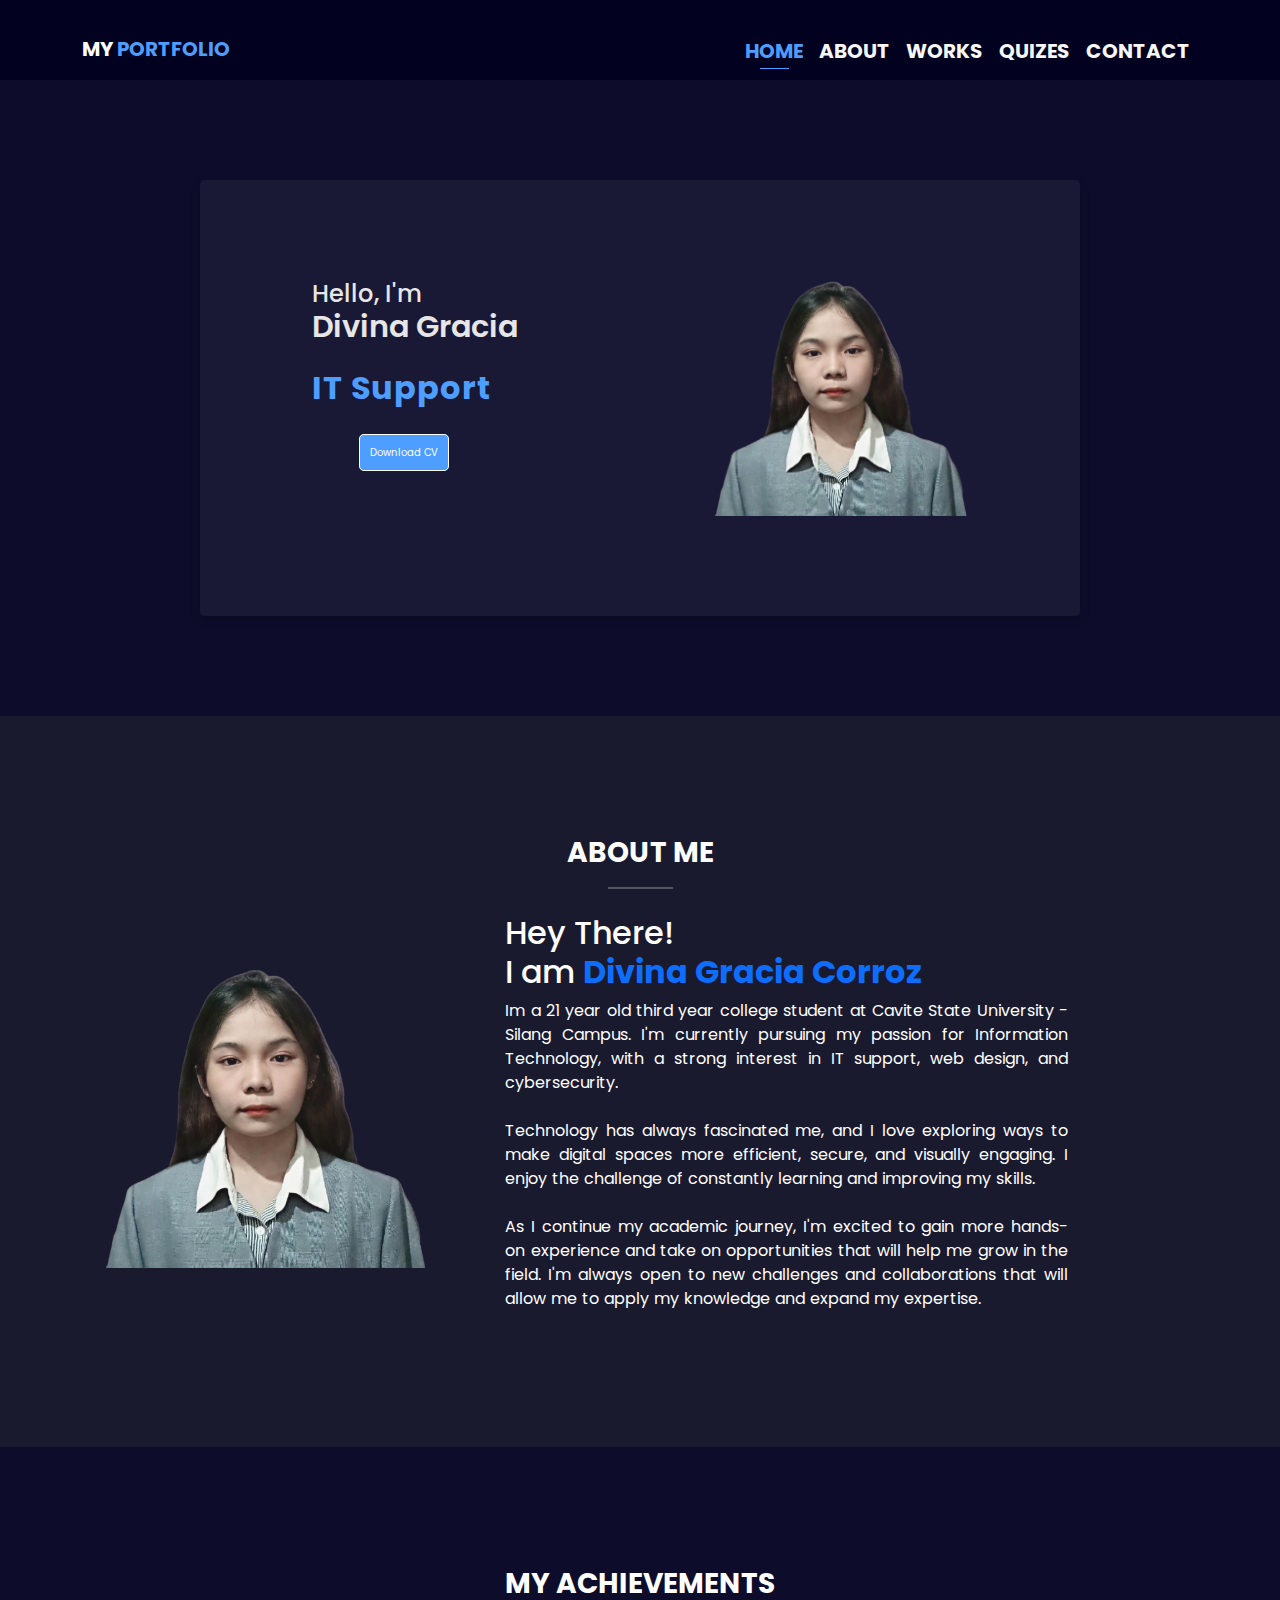
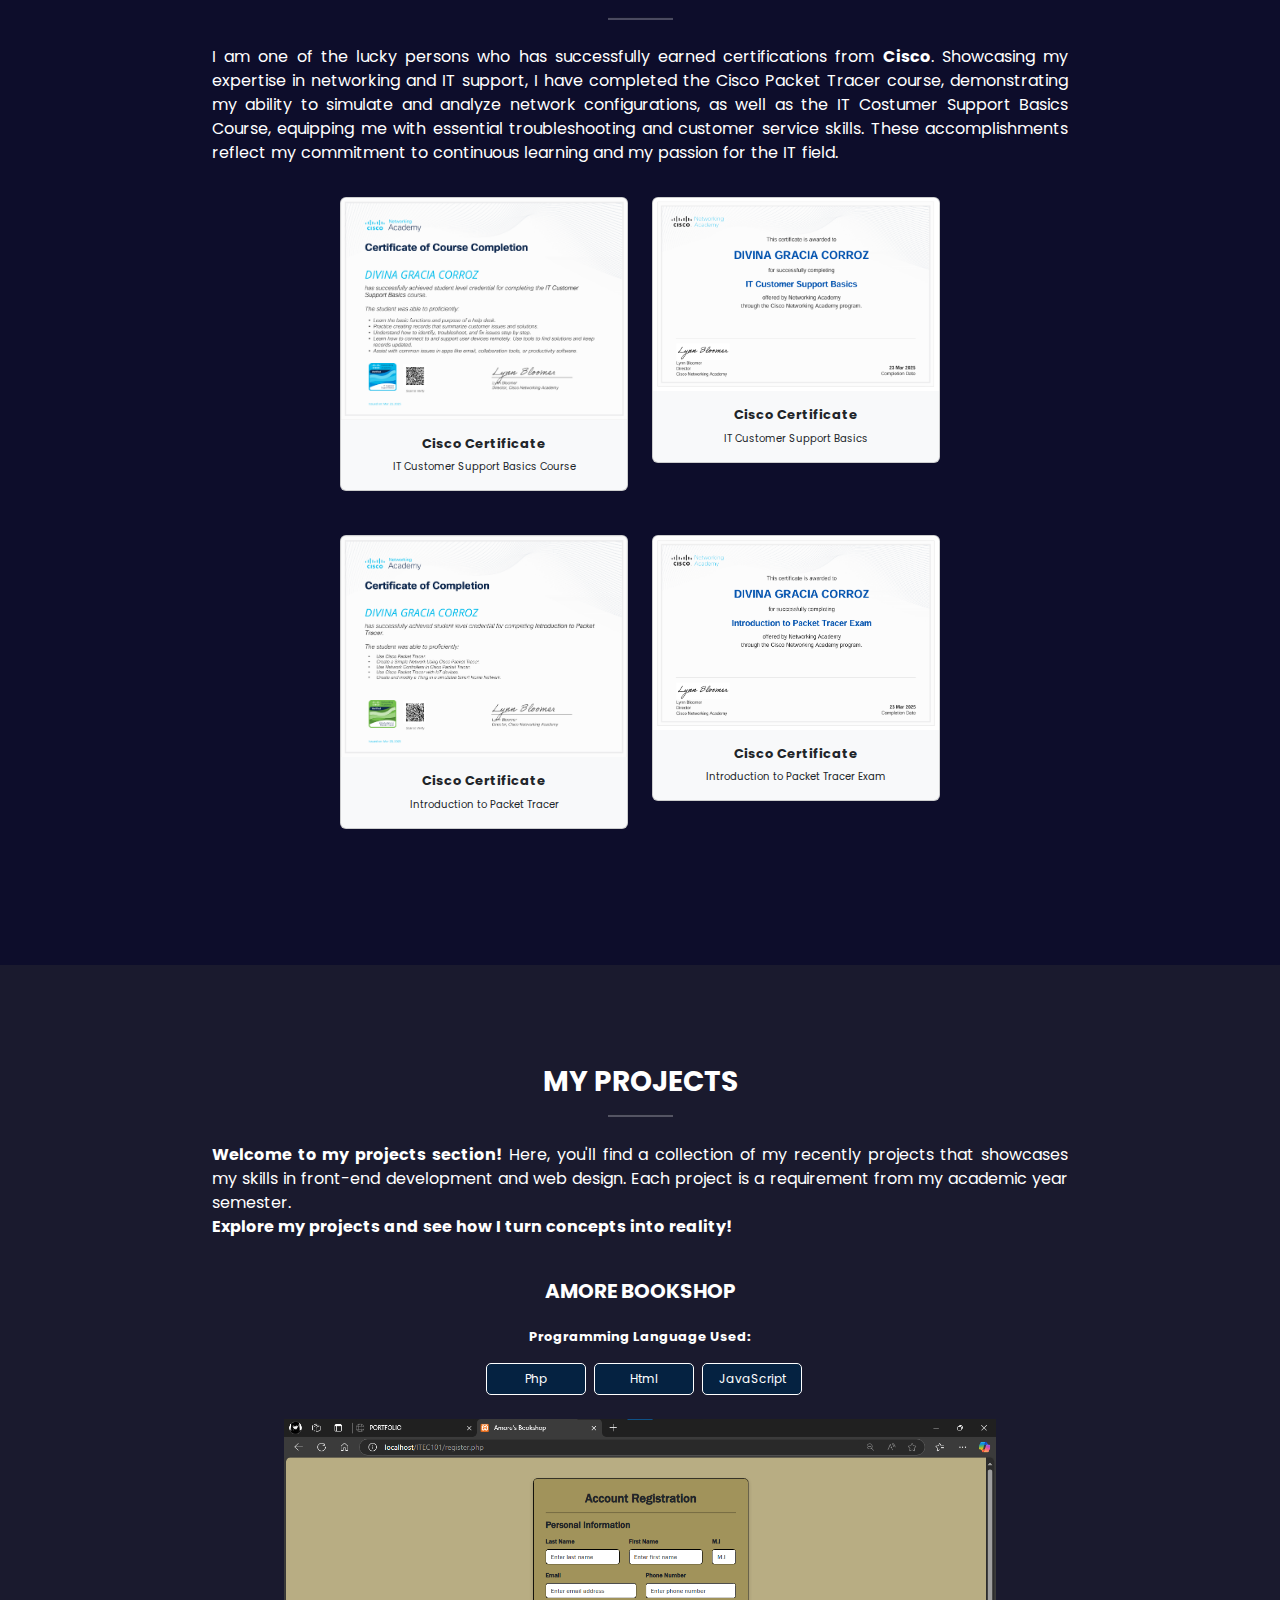
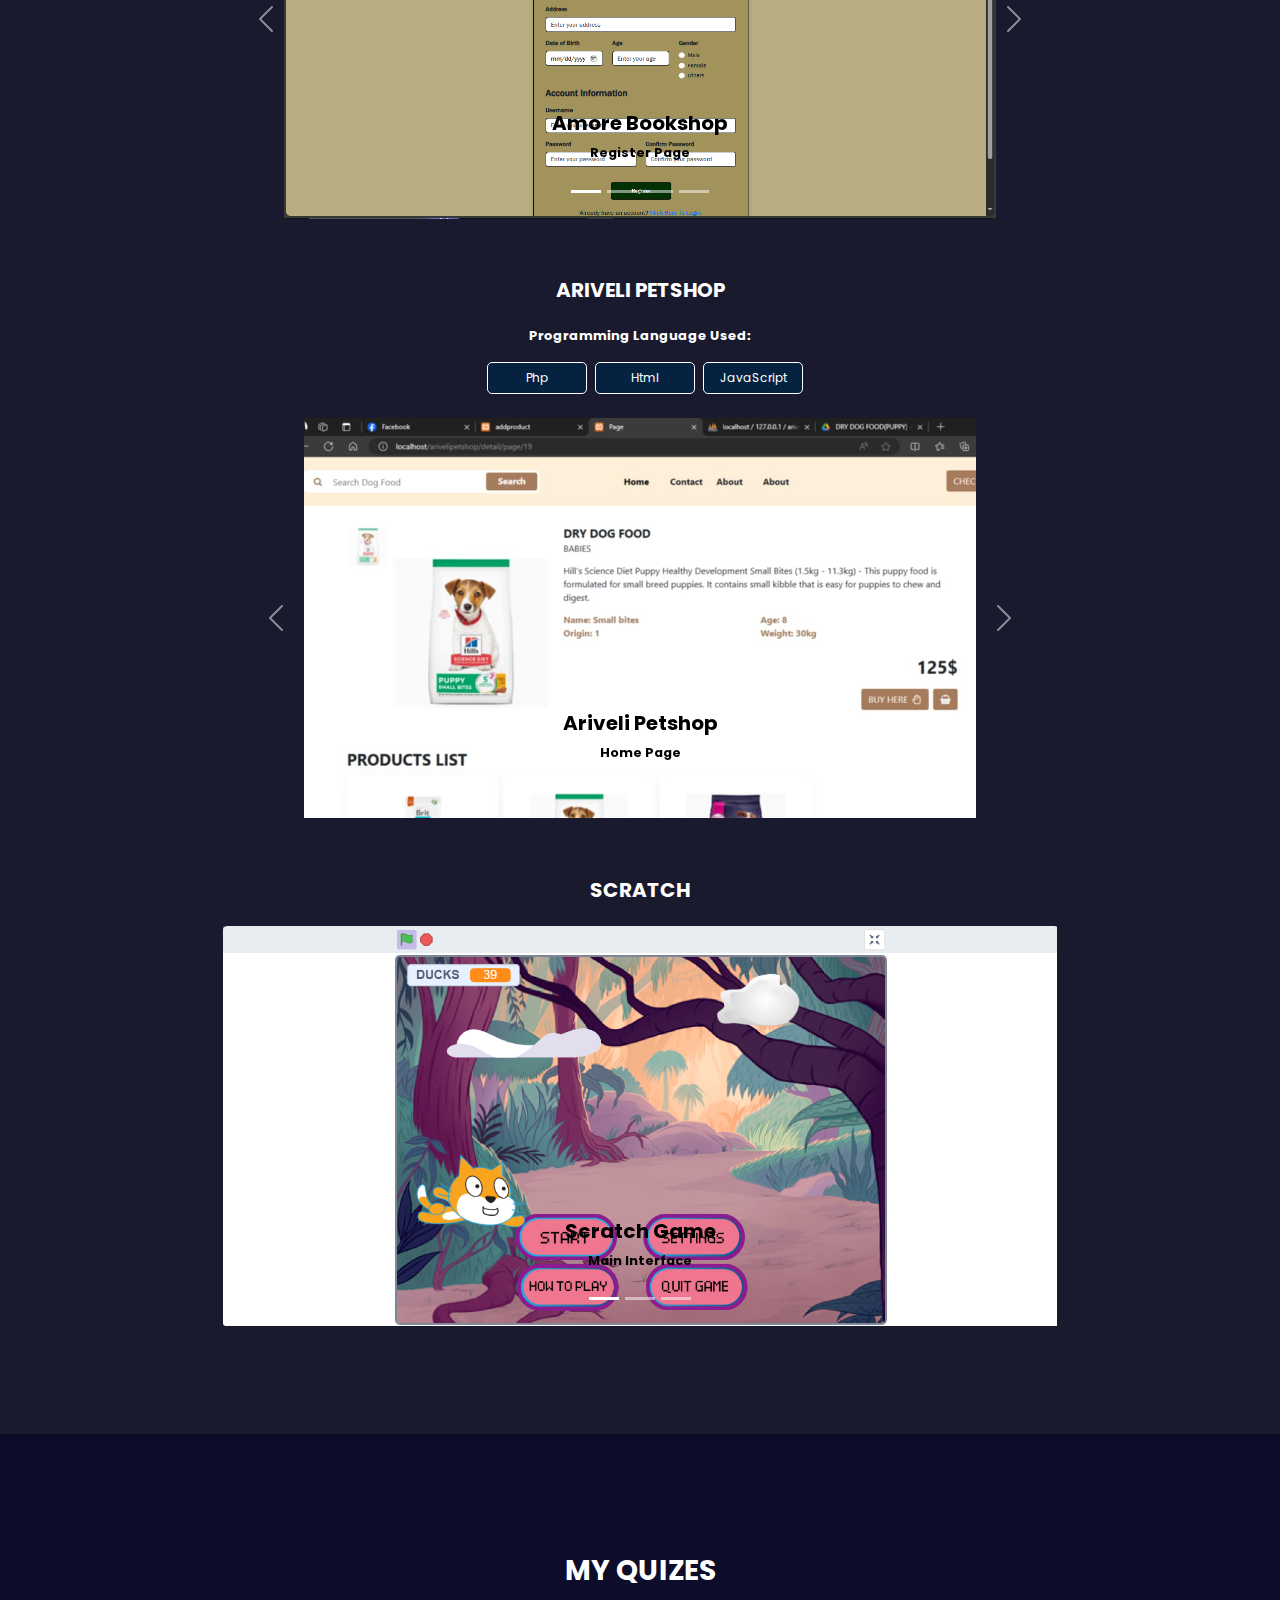
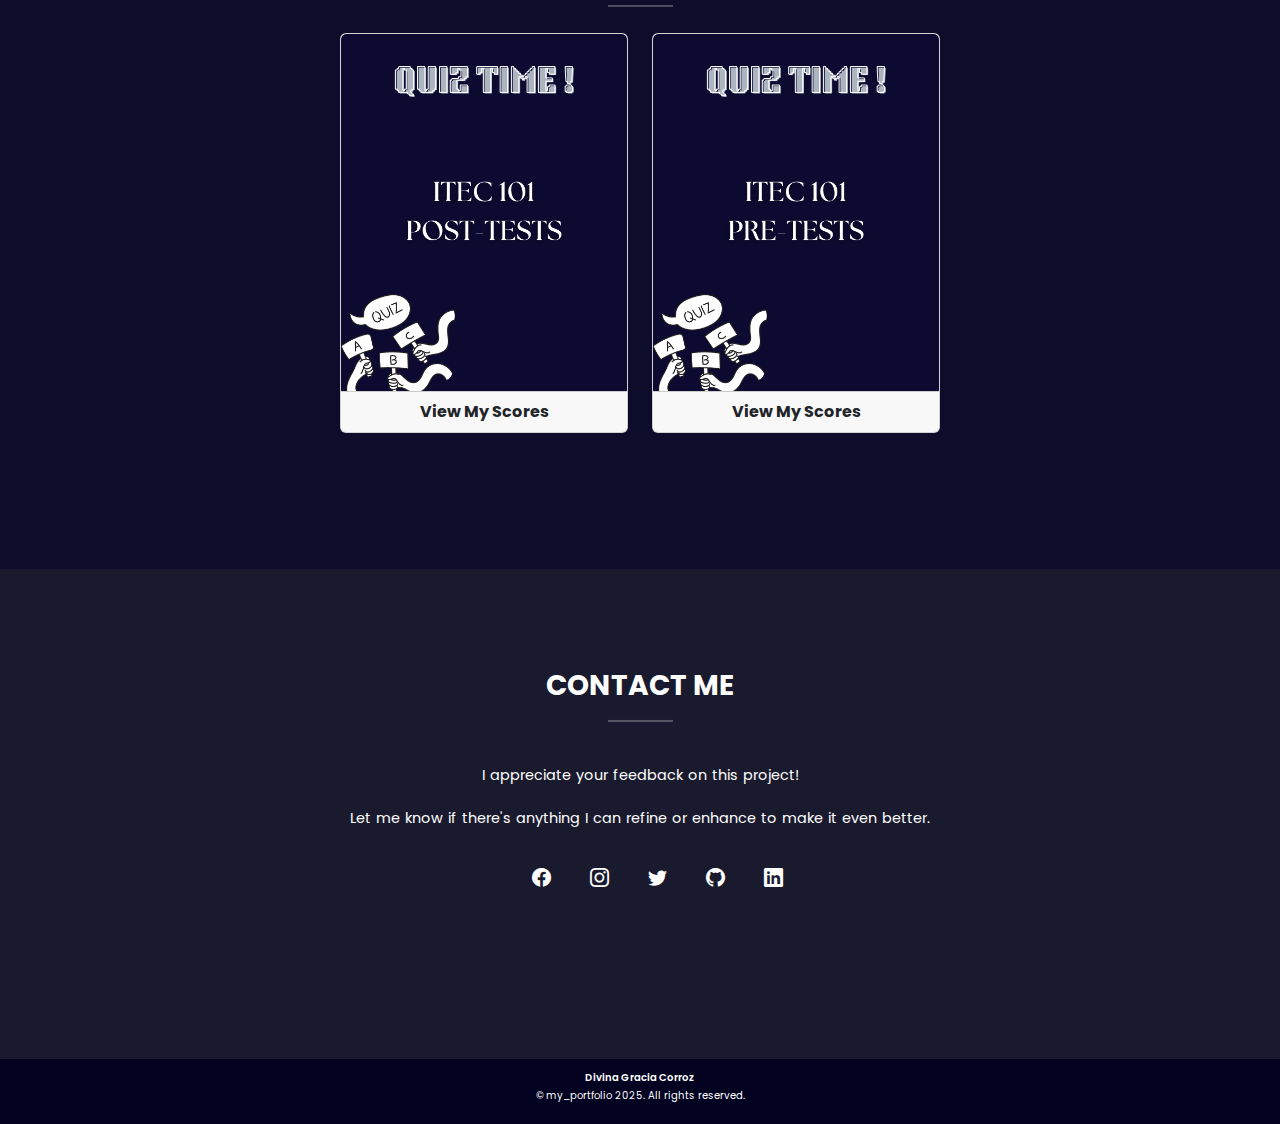
==== index.html @ f9ac565c "Initial commit - Web Portfolio" ====
<!DOCTYPE html>
<html lang="en">

<head>
    <meta charset="UTF-8">
    <meta name="viewport" content="width=device-width, initial-scale=1.0">
    <title>PORTFOLIO</title>

    <link rel="stylesheet" href="css/main.css">
    <link rel="icon" href="about/ID1.png" type="image/x-icon">
    <!-- Bootstrap Icons -->
    <link rel="stylesheet" href="css/bootstrap.css">
    <link rel="stylesheet" href="https://cdn.jsdelivr.net/npm/bootstrap-icons/font/bootstrap-icons.css">
    <link href="https://cdn.jsdelivr.net/npm/bootstrap@5.3.3/dist/css/bootstrap.min.css" rel="stylesheet">
    <!-- Animate.css for Smooth Animations -->
    <link rel="stylesheet" href="https://cdnjs.cloudflare.com/ajax/libs/animate.css/4.1.1/animate.min.css">
</head>

<style>
    body {
        width: 100%;
        height: auto;
        overflow-x: hidden;
    }
</style>

<script>
    document.addEventListener("DOMContentLoaded", function () {
        const navLinks = document.querySelectorAll(".nav-link");

        navLinks.forEach(link => {
            link.addEventListener("click", function (e) {
                e.preventDefault();
                const targetSection = document.querySelector(this.getAttribute("href"));

                if (targetSection) {
                    // Scroll smoothly to the section
                    targetSection.scrollIntoView({ behavior: "smooth", block: "center" });

                    // Add animation class for centering effect
                    const textElements = targetSection.querySelectorAll("h2, h3, p");
                    textElements.forEach(el => {
                        el.classList.add("animate__animated", "animate__zoomIn");

                        // Remove animation after it plays to allow replay on next click
                        setTimeout(() => {
                            el.classList.remove("animate__zoomIn");
                        }, 1500);
                    });
                }
            });
        });
    });
</script>

<body>
    <!-- Navbar -->
    <nav class="navbar navbar-expand-lg sticky-top">
        <div class="container">
            <!-- Logo and Brand -->
            <a class="navbar-brand animate__animated animate__fadeInLeft" href="index.html">
                <h5>MY <span>PORTFOLIO</span></h5>
            </a>
            <button class="navbar-toggler border border-white" type="button" data-bs-toggle="collapse"
                data-bs-target="#navbarNav" aria-controls="navbarNav" aria-expanded="false"
                aria-label="Toggle navigation">
                <span class="navbar-toggler-icon"></span>
            </button>

            <div class="collapse navbar-collapse" id="navbarNav">
                <ul class="navbar-nav ms-auto">
                    <li class="nav-item"><a class="nav-link active" href="#main">HOME</a></li>
                    <li class="nav-item"><a class="nav-link" href="#about">ABOUT</a></li>
                    <li class="nav-item"><a class="nav-link" href="#projects">WORKS</a></li>
                    <li class="nav-item"><a class="nav-link" href="#quizes">QUIZES</a></li>
                    <li class="nav-item"><a class="nav-link" href="#contact">CONTACT</a></li>
                </ul>
            </div>
        </div>
    </nav>

    <script>
        // Close the navbar when an anchor tag is clicked (on small screens)
        document.querySelectorAll('.navbar-nav .nav-link').forEach(link => {
            link.addEventListener('click', () => {
                const navbarCollapse = document.getElementById('navbarNav');
                if (navbarCollapse.classList.contains('show')) {
                    navbarCollapse.classList.remove('show');
                }
            });
        });
    </script>


    <script>
        document.addEventListener("DOMContentLoaded", function () {
            const links = document.querySelectorAll(".nav-link");

            window.addEventListener("scroll", () => {
                let scrollPos = window.scrollY;

                links.forEach((link) => {
                    let section = document.querySelector(link.getAttribute("href"));

                    if (section && section.offsetTop <= scrollPos + 100 && section.offsetTop + section.offsetHeight > scrollPos) {
                        links.forEach((l) => l.classList.remove("active"));
                        link.classList.add("active");
                    }
                });
            });
        });
    </script>
    </nav>

    <!-- Main Section -->
    <section class="main" id="main">
        <div class="container-fluid">
            <div class="row main-section">
                <!-- Left Content -->
                <div class="col-12 col-md-6 text-center text-md-start">
                    <div class="content">
                        <h2 data-aos="fade-right" data-aos-duration="1000" data-aos-delay="800">
                            Hello, I'm <br><span>Divina Gracia</span>
                        </h2>
                        <div class="animated-text" data-aos="fade-left" data-aos-duration="1000" data-aos-delay="900">
                            <h3>IT Support</h3>
                            <h3>Web Designer</h3>
                            <h3>Data Analyst</h3>
                        </div>

                        <div class="resume mt-3">
                            <a href="about/Curriculum Vitae.pdf" download="divina-gracia-corroz-cv.pdf"
                                class="button">Download CV</a>
                        </div>
                    </div>
                </div>

                <!-- Right Image -->
                <div class="col-12 col-md-6 text-center mt-4 mt-md-0" data-bs-toggle="tooltip" title="That's Me!">
                    <img src="about/ID1.png" alt="Profile Image" class="profile-img img-fluid">
                </div>
            </div>
        </div>
    </section>


    <!--  About Section -->
    <section class="about" id="about">
        <div class="container">
            <!-- Section Title -->
            <div class="text-center">
                <h3 class="fw-bold text-white">ABOUT ME</h3>
                <hr class="mx-auto" style="height: 3px; background-color: white; width: 65px; margin-bottom: 3%;">
            </div>

            <!-- About Content -->
            <div class="row">
                <!-- Left Column - Image -->
                <div class="col-lg-4" data-bs-toggle="tooltip" title="That's Me!">
                    <div class="img-card">
                        <img src="about/ID1.png" class="img-fluid" alt="MY ID">
                    </div>
                </div>

                <!-- Right Column - Text -->
                <div class="col-lg-8 mt-4 mt-lg-0">
                    <h2 class="content-title text-white">
                        Hey There! <br>
                        I am <span class="text-primary fw-bold">Divina Gracia Corroz</span>
                    </h2>

                    <p class="paragraph-text text-white">
                        Im a 21 year old third year college student at Cavite State University - Silang
                        Campus. I'm currently pursuing my passion for Information Technology, with a strong interest in
                        IT support,
                        web design, and cybersecurity.
                        <br><br>
                        Technology has always fascinated me, and I love exploring ways to make digital spaces more
                        efficient,
                        secure, and visually engaging. I enjoy the challenge of constantly learning and
                        improving my skills.
                        <br><br>
                        As I continue my academic journey, I'm excited to gain more hands-on experience and take on
                        opportunities
                        that will help me grow in the field. I'm always open to new challenges and collaborations that
                        will allow me
                        to apply my knowledge and expand my expertise.
                    </p>
                </div>
            </div>
        </div>
    </section>

    <!--  Achievements Section -->
    <section class="certs" id="about">
        <div class="container">
            <!-- Section Title -->
            <div class="text-center">
                <h3 class="fw-bold text-white">MY ACHIEVEMENTS</h3>
                <hr class="mx-auto" style="height: 3px; background-color: white; width: 65px; margin-bottom: 3%;">
            </div>

            <div class="row">
                <p class="paragraph-text text-white">
                    I am one of the lucky persons who has successfully earned certifications from <b>Cisco</b>.
                    Showcasing my
                    expertise
                    in networking and IT support, I have completed the Cisco Packet Tracer course, demonstrating my
                    ability to
                    simulate and analyze network configurations, as well as the IT Costumer Support Basics Course,
                    equipping me
                    with essential troubleshooting and customer service skills. These accomplishments reflect my
                    commitment to
                    continuous learning and my passion for the IT field.
                </p>
            </div>

            <div class="cards-container animate__animated animate__fadeInUp">
                <div class="row mt-3">
                    <div class="col-6 col-md-6 mb-3">
                        <!-- Clickable Card -->
                        <div class="card bg-light cert-card" data-bs-toggle="modal" data-bs-target="#imageModal4">
                            <img src="certs/p4.png" class="card-img-top" alt="Thumbnail">
                            <div class="card-body text-center">
                                <h5 class="card-title text-dark">Cisco Certificate</h5>
                                <p class="card-text text-dark">IT Customer Support Basics Course</p>
                            </div>
                        </div>
                    </div>
                    <div class="col-6 col-md-6 mb-3">
                        <!-- Clickable Card -->
                        <div class="card bg-light cert-card" data-bs-toggle="modal" data-bs-target="#imageModal2">
                            <img src="certs/p2.png" class="card-img-top" alt="Thumbnail">
                            <div class="card-body text-center">
                                <h5 class="card-title text-dark">Cisco Certificate</h5>
                                <p class="card-text text-dark">IT Customer Support Basics</p>
                            </div>
                        </div>
                    </div>
                </div>

                <div class="row mt-2">
                    <div class="col-6 col-md-6 mb-3">
                        <!-- Clickable Card -->
                        <div class="card bg-light cert-card" data-bs-toggle="modal" data-bs-target="#imageModal3">
                            <img src="certs/p3.png" class="card-img-top" alt="Thumbnail">
                            <div class="card-body text-center">
                                <h5 class="card-title text-dark">Cisco Certificate</h5>
                                <p class="card-text text-dark">Introduction to Packet Tracer</p>
                            </div>
                        </div>
                    </div>
                    <div class="col-6 col-md-6 mb-3">
                        <!-- Clickable Card -->
                        <div class="card bg-light cert-card" data-bs-toggle="modal" data-bs-target="#imageModal1">
                            <img src="certs/p1.png" class="card-img-top" alt="Thumbnail">
                            <div class="card-body text-center">
                                <h5 class="card-title text-dark">Cisco Certificate</h5>
                                <p class="card-text text-dark">Introduction to Packet Tracer Exam</p>
                            </div>
                        </div>
                    </div>
                </div>
            </div>

            <!-- Modal for Image Popup -->
            <div class="modal fade" id="imageModal1" tabindex="-1" aria-labelledby="imageModalLabel" aria-hidden="true">
                <div class="modal-dialog modal-dialog-centered">
                    <div class="modal-content text-white">
                        <div class="modal-header">
                            <h5 class="modal-title" id="imageModalLabel">Introduction to Packet Tracer Exam</h5>
                            <button type="button" class="btn-close btn-close-white" data-bs-dismiss="modal"
                                aria-label="Close"></button>
                        </div>
                        <div class="modal-body text-center">
                            <img src="certs/p1.png" class="img-fluid rounded" alt="Full-size Image">
                        </div>
                    </div>
                </div>
            </div>

            <div class="modal fade" id="imageModal2" tabindex="-1" aria-labelledby="imageModalLabel" aria-hidden="true">
                <div class="modal-dialog modal-dialog-centered">
                    <div class="modal-content text-white">
                        <div class="modal-header">
                            <h5 class="modal-title" id="imageModalLabel">IT Costumer Support Basics</h5>
                            <button type="button" class="btn-close btn-close-white" data-bs-dismiss="modal"
                                aria-label="Close"></button>
                        </div>
                        <div class="modal-body text-center">
                            <img src="certs/p2.png" class="img-fluid rounded" alt="Full-size Image">
                        </div>
                    </div>
                </div>
            </div>

            <div class="modal fade" id="imageModal3" tabindex="-1" aria-labelledby="imageModalLabel" aria-hidden="true">
                <div class="modal-dialog modal-dialog-centered">
                    <div class="modal-content text-white">
                        <div class="modal-header">
                            <h5 class="modal-title" id="imageModalLabel">Introduction to Packet Tracer</h5>
                            <button type="button" class="btn-close btn-close-white" data-bs-dismiss="modal"
                                aria-label="Close"></button>
                        </div>
                        <div class="modal-body text-center">
                            <img src="certs/p3.png" class="img-fluid rounded" alt="Full-size Image">
                        </div>
                    </div>
                </div>
            </div>

            <div class="modal fade" id="imageModal4" tabindex="-1" aria-labelledby="imageModalLabel" aria-hidden="true">
                <div class="modal-dialog modal-dialog-centered">
                    <div class="modal-content text-white">
                        <div class="modal-header">
                            <h5 class="modal-title" id="imageModalLabel">IT Costumer Support Basics Course</h5>
                            <button type="button" class="btn-close btn-close-white" data-bs-dismiss="modal"
                                aria-label="Close"></button>
                        </div>
                        <div class="modal-body text-center">
                            <img src="certs/p4.png" class="img-fluid rounded" alt="Full-size Image">
                        </div>
                    </div>
                </div>
            </div>
        </div>

        <script src="https://cdn.jsdelivr.net/npm/bootstrap@5.3.0/dist/js/bootstrap.bundle.min.js"></script>
    </section>

    <!--projects section-->
    <section class="projects" id="projects">
        <div class="container-fluid">
            <!-- Section Title -->
            <div class="text-center mb-4">
                <h3 class="fw-bold text-white">MY PROJECTS</h3>
                <hr class="mx-auto" style="height: 3px; background-color: white; width: 65px; margin-bottom: 3%;">
            </div>

            <div class="row">
                <p class="paragraph-text text-white">
                    <b>Welcome to my projects section!</b> Here, you'll find a collection of my recently projects that
                    showcases
                    my skills in
                    front-end development and web design. Each project is a requirement from my academic year semester.
                    <br>
                    <b>Explore my projects and see how I turn concepts into reality!</b>
                </p>
            </div>

            <div class="row mt-4">
                <h5 class="text-center fw-bold text-white mb-4">AMORE BOOKSHOP</h5>
                <p class="list-text text-small">
                    <b>Programming Language Used:</b>
                <ul>
                    <li>Php</li>
                    <li>Html</li>
                    <li>JavaScript</li>
                </ul>
                </p>

                <!-- Bootstrap Carousel with Labels -->
                <div id="projectCarousel" class="carousel slide animate__animated animate__fadeInLeft"
                    data-bs-ride="carousel">
                    <div class="carousel-indicators">
                        <button type="button" data-bs-target="#projectCarousel" data-bs-slide-to="0" class="active"
                            aria-current="true" aria-label="Project 1"></button>
                        <button type="button" data-bs-target="#projectCarousel" data-bs-slide-to="1"
                            aria-label="Project 2"></button>
                        <button type="button" data-bs-target="#projectCarousel" data-bs-slide-to="2"
                            aria-label="Project 3"></button>
                        <button type="button" data-bs-target="#projectCarousel" data-bs-slide-to="3"
                            aria-label="Project 4"></button>
                    </div>

                    <div class="carousel-inner">
                        <div class="carousel-item active">
                            <img src="projects/amoreregister.png" class="d-block w-100" alt="Project 1">
                            <div class="carousel-caption  d-md-block">
                                <h5 class="text-black fw-bold">Amore Bookshop</h5>
                                <p class="text-black fw-bold">Register Page</p>
                            </div>
                        </div>

                        <div class="carousel-item">
                            <img src="projects/amoreforgot.png" class="d-block w-100" alt="Project 2">
                            <div class="carousel-caption  d-md-block">
                                <h5 class="text-black fw-bold">Amore Bookshop</h5>
                                <p class="text-black fw-bold ">Forgot Password Page</p>
                            </div>
                        </div>

                        <div class="carousel-item">
                            <img src="projects/amorelogin.png" class="d-block w-100" alt="Project 3">
                            <div class="carousel-caption  d-md-block">
                                <h5 class="text-black fw-bold">Amore Bookshop</h5>
                                <p class="text-black fw-bold">Login Page</p>
                            </div>
                        </div>

                        <div class="carousel-item">
                            <img src="projects/amorehome.png" class="d-block w-100" alt="Project 4">
                            <div class="carousel-caption d-md-block">
                                <h5 class="text-black fw-bold">Amore Bookshop</h5>
                                <p class="text-black fw-bold">Home Page</p>
                            </div>
                        </div>
                    </div>

                    <button class="carousel-control-prev" type="button" data-bs-target="#projectCarousel"
                        data-bs-slide="prev">
                        <span class="carousel-control-prev-icon" aria-hidden="true"></span>
                        <span class="visually-hidden">Previous</span>
                    </button>

                    <button class="carousel-control-next" type="button" data-bs-target="#projectCarousel"
                        data-bs-slide="next">
                        <span class="carousel-control-next-icon" aria-hidden="true"></span>
                        <span class="visually-hidden">Next</span>
                    </button>

                </div>
            </div>


            <div class="works">
                <h5 class="text-center fw-bold text-white mb-4">ARIVELI PETSHOP</h5>
                <p class="list-text text-small">
                    <b>Programming Language Used:</b>
                <ul>
                    <li>Php</li>
                    <li>Html</li>
                    <li>JavaScript</li>
                </ul>
                </p>
                <!-- Bootstrap Carousel with Labels -->
                <div id="projectCarouselTwo" class="carousel slide animate__animated animate__fadeInLeft"
                    data-bs-ride="carousel">
                    <div class="carousel-indicators">
                        <button type="button" data-bs-target="#projectCarouselTwo" data-bs-slide-to="0" class="active"
                            aria-current="true" aria-label="Project 1"></button>
                        <button type="button" data-bs-target="#projectCarouselTwo" data-bs-slide-to="1"
                            aria-label="Project 2"></button>
                        <button type="button" data-bs-target="#projectCarouselTwo" data-bs-slide-to="2"
                            aria-label="Project 3"></button>
                    </div>

                    <div class="carousel-inner">
                        <div class="carousel-item active">
                            <img src="projects/petshop1.jpg" class="d-block w-100" alt="Project 1">
                            <div class="carousel-caption d-md-block">
                                <h5 class="text-black fw-bold">Ariveli Petshop</h5>
                                <p class="text-black fw-bold">Home Page</p>
                            </div>
                        </div>

                        <div class="carousel-item">
                            <img src="projects/petshop2.jpg" class="d-block w-100" alt="Project 2">
                            <div class="carousel-caption d-md-block">
                                <h5 class="text-black fw-bold">Ariveli Petshop</h5>
                                <p class="text-black fw-bold">Home Page</p>
                            </div>
                        </div>

                        <div class="carousel-item">
                            <img src="projects/petshop3.jpg" class="d-block w-100" alt="Project 3">
                            <div class="carousel-caption d-md-block">
                                <h5 class="text-black fw-bold">Ariveli Petshop</h5>
                                <p class="text-black fw-bold">Home Page</p>
                            </div>
                        </div>
                    </div>

                    <button class="carousel-control-prev" type="button" data-bs-target="#projectCarouselTwo"
                        data-bs-slide="prev">
                        <span class="carousel-control-prev-icon" aria-hidden="true"></span>
                        <span class="visually-hidden">Previous</span>
                    </button>

                    <button class="carousel-control-next" type="button" data-bs-target="#projectCarouselTwo"
                        data-bs-slide="next">
                        <span class="carousel-control-next-icon" aria-hidden="true"></span>
                        <span class="visually-hidden">Next</span>
                    </button>
                </div>
            </div>

            <div class="scratch">
                <h5 class="text-center fw-bold text-white mb-4">SCRATCH</h5>
                <!-- Bootstrap Carousel with Labels -->
                <div id="projectCarouselThree" class="carousel slide animate__animated animate__fadeInLeft"
                    data-bs-ride="carousel">
                    <div class="carousel-indicators">
                        <button type="button" data-bs-target="#projectCarouselThree" data-bs-slide-to="0" class="active"
                            aria-current="true" aria-label="Project 1"></button>
                        <button type="button" data-bs-target="#projectCarouselThree" data-bs-slide-to="1"
                            aria-label="Project 2"></button>
                        <button type="button" data-bs-target="#projectCarouselThree" data-bs-slide-to="2"
                            aria-label="Project 3"></button>
                    </div>

                    <div class="carousel-inner">
                        <div class="carousel-item active">
                            <img src="projects/scratch1.png" class="d-block w-100" alt="Project 1">
                            <div class="carousel-caption d-md-block">
                                <h5 class="text-black fw-bold">Scratch Game</h5>
                                <p class="text-black fw-bold">Main Interface</p>
                            </div>
                        </div>

                        <div class="carousel-item">
                            <img src="projects/scratch2.png" class="d-block w-100" alt="Project 2">
                            <div class="carousel-caption d-md-block">
                                <h5 class="text-black fw-bold">Scratch Game</h5>
                                <p class="text-black fw-bold">Instructions Page</p>
                            </div>
                        </div>

                        <div class="carousel-item">
                            <img src="projects/scratch3.png" class="d-block w-100" alt="Project 3">
                            <div class="carousel-caption d-md-block">
                                <h5 class="text-black fw-bold">Scratch Game</h5>
                                <p class="text-black fw-bold">Settings Page</p>
                            </div>
                        </div>
                    </div>

                    <button class="carousel-control-prev" type="button" data-bs-target="#projectCarouselThree"
                        data-bs-slide="prev">
                        <span class="carousel-control-prev-icon" aria-hidden="true"></span>
                        <span class="visually-hidden">Previous</span>
                    </button>

                    <button class="carousel-control-next" type="button" data-bs-target="#projectCarouselThree"
                        data-bs-slide="next">
                        <span class="carousel-control-next-icon" aria-hidden="true"></span>
                        <span class="visually-hidden">Next</span>
                    </button>
                </div>
            </div>
        </div>
    </section>

    <!--quizes section-->
    <section class="quizes" id="quizes">
        <div class="container animate__animated animate__fadeInUp">
            <!-- Section Title -->
            <div class="text-center mb-4">
                <h3 class="fw-bold text-white">MY QUIZES</h3>
                <hr class="mx-auto" style="height: 3px; background-color: white; width: 65px;  margin-bottom: 3%;">
            </div>
            <div class="cards-container">
                <div class="row">
                    <div class="col-6 col-md-6 mb-3">
                        <div class="card">
                            <a href="quiz-post-test.html"><img src="quizzes/1.png" class="card-img-top"
                                    alt="post-test"></a>
                            <div class="card-footer">View My Scores</div>
                        </div>

                    </div>
                    <div class="col-6 col-md-6 mb-3">
                        <div class="card">
                            <a href="quiz-pre-test.html"><img src="quizzes/2.png" class="card-img-top"
                                    alt="pre-test"></a>
                            <div class="card-footer">View My Scores</div>
                        </div>
                    </div>
                </div>
            </div>
        </div>
    </section>

    <!--contact section-->
    <section class="contact" id="contact">
        <div class="container-fluid">
            <!-- Section Title -->
            <div class="text-center mb-4">
                <h3 class="fw-bold text-white">CONTACT ME</h3>
                <hr class="mx-auto" style="height: 3px; background-color: white; width: 65px; margin-bottom: 3%;">
                <p class="paragraph-text text-white text-center" style="font-size: 0.9rem;">I appreciate your feedback
                    on this
                    project! <br><br>
                    Let me know
                    if
                    there's anything I can refine
                    or enhance to make
                    it even better.</p>
            </div>

            <div class="media-icons animate__animated animate__fadeInLeft">
                <a href="https://facebook.com/riyuuio" target="_blank" data-aos="fade-in" data-aos-duration="1000"
                    data-aos-delay="1200"><i class="bi bi-facebook"></i></a>
                <a href="https://instagram.com/sachiiczx" target="_blank" data-aos="fade-in" data-aos-duration="1000"
                    data-aos-delay="1300"><i class="bi bi-instagram"></i></a>
                <a href="https://twitter.com/sachiicxz" target="_blank" data-aos="fade-in" data-aos-duration="1000"
                    data-aos-delay="1400"><i class="bi bi-twitter"></i></a>
                <a href="https://github.com/sachiicxz" target="_blank" data-aos="fade-in" data-aos-duration="1000"
                    data-aos-delay="1500"><i class="bi bi-github"></i></a>
                <a href="https://www.linkedin.com/in/divina-gracia-corroz-a0b0732bb/" target="_blank" data-aos="fade-in"
                    data-aos-duration="1000" data-aos-delay="1500"><i class="bi bi-linkedin"></i>
                </a>
            </div>
        </div>
    </section>

    <button id="scrollToTop" class="scroll-to-top">&#8679;</button>
    <script>
        document.addEventListener("DOMContentLoaded", function () {
            let scrollToTopBtn = document.getElementById("scrollToTop");

            window.addEventListener("scroll", function () {
                if (window.scrollY > 200) { // Show when scrolled 200px
                    scrollToTopBtn.style.display = "flex";
                } else {
                    scrollToTopBtn.style.display = "none";
                }
            });

            scrollToTopBtn.addEventListener("click", function () {
                window.scrollTo({ top: 0, behavior: "smooth" });
            });
        });
    </script>

    <footer class="footer">
        <span class="footer-title">Divina Gracia Corroz</span>
        <p>&copy; my_portfolio 2025. All rights reserved.</p>
    </footer>


</body>

</html>
---- css/main.css ----
@import url('https://fonts.googleapis.com/css2?family=Poppins:ital,wght@0,100;0,200;0,300;0,400;0,500;0,600;0,700;0,800;0,900;1,100;1,200;1,300;1,400;1,500;1,600;1,700;1,800;1,900&display=swap');

* {
    padding: 0;
    margin: 0;
    font-family: 'Poppins', sans-serif;
    box-sizing: border-box;
}

/* General Navbar Styling */
.navbar {
    padding: 20px 30px;
    background-color: #020220;
    font-size: 20px;
    height: 80px;
}

.navbar-brand h5 {
    color: white;
    font-weight: bold;
    font-size: 20px;
}

.navbar-brand span {
    color: #4e9eff;
    font-weight: bold;
    align-items: center;
}

.navbar-nav .nav-link {
    color: white;
    font-weight: bold;

}

.navbar-nav .nav-link.active {
    color: #4e9eff !important;
}

.nav-link {
    color: #f7f7f7 !important;
    font-weight: bold;
    text-transform: uppercase;
    transition: color 0.3s ease-in-out;
}

.nav-link:hover {
    color: #4e9eff !important;
}

.navbar-nav .nav-link.active::after {
    content: "";
    display: block;
    width: 50%;
    margin-left: 25%;
    height: 1px;
    background-color: #4e9eff;
    /* Match active text color */
    margin-top: 2px;
}

/* Responsive Styling */
/*main style*/
.profile-img {
    width: 80%;
    max-width: 400px;
    animation: fadeIn 2s ease-in-out;
    cursor: pointer;
    margin-left: 20%;
}


/*main styles*/

section .paragraph-text {
    text-align: justify;
    word-spacing: 1px;
}

section {
    padding: 100px 200px;
}

.main-section {
    background-color: rgba(255, 255, 255, 0.05);
    box-shadow: 0px 4px 10px rgba(0, 0, 0, 0.2);
    border-radius: 5px;
    padding: 100px;
}

.main {
    background-color: #0d0d2b;
}

.main .content h2 {
    color: rgb(230, 230, 230);
    font-size: 1.5rem;
    font-weight: 500;

}

.main .content h2 span {
    font-size: 1.9rem;
    font-weight: 600;
}

.animated-text {
    position: relative;
    height: 70px;
    overflow: hidden;
}

.animated-text h3 {
    color: #4e9eff;
    font-size: 2em;
    font-weight: 700;
    line-height: 70px;
    letter-spacing: 1px;
}

.animated-text h3:nth-child(1) {
    animation: text-move 6s infinite ease-out;
}

.button {
    padding: 10px;
    font-size: 10px;
    text-decoration: none;
    color: white;
    border: 1px solid white;
    background-color: #4e9eff;
    border-radius: 5px;
    margin-left: 15%;
    width: 110%;
    text-align: center;
    transition: all 0.3s ease-in-out;
}

.button:hover {
    background-color: #0d0d2b;
    border: 1px solid white;
    transform: translateY(-3px);
}


@keyframes text-move {

    0%,
    15% {
        margin-top: 0px;
    }

    25%,
    40% {
        margin-top: -70px;
    }

    50%,
    65% {
        margin-top: -140px;
    }

    75%,
    90% {
        margin-top: -70px;
    }

    100% {
        margin-top: 0px;
    }
}

.media-icons {
    margin-top: 15px;
    align-items: center;
    align-content: center;
    display: flex;
    gap: 8px;
    justify-content: center;
    margin-left: 35px;
    padding-left: 0;
}

.media-icons a {
    display: flex;
    justify-content: center;
    align-items: center;
    color: white;
    transition: transform 0.3s ease, color 0.3s ease;
    font-size: 19px;
    width: 50px;
    height: 50px;
    margin: 0;
}

.media-icons a:hover {
    color: #4e9eff;
    transform: scale(1.2);
}



/* Responsive Fix */
/* Center the icons in mobile */
@media (max-width: 768px) {
    .media-icons {
        display: flex;
        justify-content: center;
        align-items: center;
        gap: 5px;
        width: 100%;
        margin: 0 auto;
    }

    .media-icons a {
        font-size: 18px;
        width: 20px;
        height: 35px;
        display: flex;
        justify-content: center;
        /* Ensures icon is centered inside */
        align-items: center;
    }
}

/* Additional Adjustments for Smaller Screens */
@media (max-width: 425px) {
    .media-icons {
        gap: 5px;
    }

    .media-icons a {
        font-size: 19px;
        width: 30px;
        height: 30px;
    }
}


@keyframes dropFromTop {
    0% {
        transform: translateY(-100px);
        opacity: 0;
    }

    100% {
        transform: translateY(0);
        opacity: 1;
    }
}

.about .img-card {
    display: flex;
    justify-content: flex-end;
    animation: dropFromTop 1.5s ease-in-out;
}

.about .img-card img {
    max-width: 360px;
    cursor: pointer;
    margin-right: 20%;
    height: 300px;
    margin-top: 20%;
    /* Adjust the image size */
}

.col-lg-8 {
    display: flex;
    flex-direction: column;
}


.col-lg-4 {
    display: flex;
    flex-direction: column;
    font-size: 2rem;
    font-weight: bold;
}

.content-title {
    flex-grow: 1;
    text-align: start;
}


.about {
    background-color: #1a1a2e;
}

.certs {
    background-color: #0d0d2b;
}

.text-small {
    font-size: 13px;
}

.projects .list-text {
    text-align: center;
    color: white
}

.projects ul {
    list-style-type: none;
    padding-left: 0;
    margin: 0;
    display: flex;
    justify-content: center;
    margin-left: 10px;
    gap: 8px;
}

.projects ul li {
    background-color: #052241;
    color: white;
    padding: 6px 5px;
    width: 100px;
    margin-bottom: 8px;
    border-radius: 5px;
    text-align: center;
    transition: background-color 0.3s ease;
    border: white 1px solid;
    font-size: 12px;
}

.projects ul li:hover {
    background-color: #0056b3;
}



.works {
    margin-top: 7%;
    margin-bottom: 1%;
}

.scratch {
    margin-top: 7%;
    margin-bottom: 1%;
}

.certs .modal-content {
    background-color: #0d0d2b;
}

/*projects styles*/
.projects {
    background-color: #1a1a2e;
}

#projectCarousel {
    max-height: 500px;
    /* Adjust height as needed */
    object-fit: contain;
    /* Ensures images scale properly */
}

#projectCarouselTwo {
    max-height: 800px;
    /* Adjust height as needed */
    object-fit: contain;
    /* Ensures images scale properly */
}

#projectCarouselThree {
    max-height: 500px;
    /* Adjust height as needed */
    object-fit: contain;
    /* Ensures images scale properly */
}

.carousel-item img {
    max-width: 100%;
    /* Reduce image width to 70% of the container */
    max-height: 400px;
    /* Set a maximum height */
    margin: 0 auto;
    /* Center the image */
    object-fit: contain;
    /* Ensures the image fits without cropping */
}

.carousel-caption {
    font-size: 0.8rem;
    /* Smaller captions */
}

@media (max-width: 550px) {
    .carousel-caption p {
        font-size: 6px;
        /* Hide captions on smaller screens */
    }

    .carousel-caption h5 {
        font-size: 8px;
    }
}

/*quizes style*/

.quizes {
    background-color: #0d0d2b;
}

/* Centering the section */
.container {
    max-width: 1200px;
    margin: auto;
    padding: 20px;
    text-align: center;
}
.card-footer{
    font-weight: bold;
    cursor: pointer;
   
}

/* Cards Container */
/* Cards Container */
.cards-container {
    display: flex;
    flex-wrap: wrap;
    gap: 20px;
    justify-content: center;
}

/* Cards Styling */
.card {
    background: white;
    border-radius: 10px;
    overflow: hidden;
    transition: transform 0.3s ease-in-out;
    border: 2px solid black;
    display: flex;
    flex-direction: column;
    height: 100%;
}

.card-body {
    flex-grow: 1;
    display: flex;
    flex-direction: column;
    justify-content: space-between;
}

.card img {
    width: 100%;
    height: auto;
    object-fit: cover; 
}

.card:hover {
    transform: scale(1.05);
}

.modal-title {
    font-size: 15px;
    text-align: center;
}

.card-text {
    font-size: 10px;
}

.certs .card-title {
    font-weight: bold;
    font-size: 13px;
}

/* Responsive Design */
@media screen and (max-width: 600px) {
    .card {
        width: 100%;
        /* Keeps two cards in one row */
        margin: 5px;
    }

    .card-text {
        font-size: 8px;
        /* Slightly bigger for readability */
    }

    .card-title {
        font-size: 10px;
    }

    .modal-title {
        font-size: 14px;
        text-align: center;
    }
}

/* Tablet: Slightly larger but still two columns */
@media screen and (min-width: 601px) and (max-width: 1024px) {
    .card {
        width: 50%;
    }
}

/* Desktop: Standard sizing */
@media screen and (min-width: 1025px) {
    .card {
        width: 18rem;
    }
}


/*contact style*/
.contact {
    background-color: #1a1a2e;
    min-height: 490px;
}

.contact .paragraph-text {
    margin-top: 5%;
}

.feedback-container .form-control {
    border: 1px solid #000000;
    border-radius: 3px;
    padding: 10px;
    background-color: #7d7da3;
    width: 100%;
    box-sizing: border-box;
}

.feedback-container .form-control:focus {
    background-color: #7d7da3;
}

.feedback-container .form-label {
    font-size: 15px;
}

.feedback-container {
    box-shadow: 0px 4px 10px rgba(0, 0, 0, 0.2);
    border-radius: 5px;
    width: 70%;
    max-width: 600px;
    padding: 40px;
    margin: 20px auto;
    background-color: rgba(255, 255, 255, 0.05);
}

.form-control::placeholder {
    font-size: 12px;
    /* Adjust as needed */
    color: #777;
    /* Optional: Make it slightly lighter */
    opacity: 1;
    /* Ensure visibility in some browsers */
}

/* Responsive Design */
@media (max-width: 768px) {
    .feedback-container {
        width: 100%;
        padding: 30px;
    }
}

@media (max-width: 480px) {
    .feedback-container {
        width: 100%;
        padding: 20px;

    }
}


/* Footer */
.footer {
    background: #020220;
    color: #fff;
    text-align: center;
    padding: 5px;
}

.footer .footer-title {
    font-size: 10px;
    font-weight: 600;
}

.footer p {
    font-size: 10px;
}

.buttonS {
    padding: 10px;
    font-size: 10px;
    text-decoration: none;
    color: white;
    border: 1px solid white;
    background-color: #4e9eff;
    border-radius: 5px;
    margin-left: 40%;
    width: 25%;
    margin-top: 15px;
    align-items: center;
    align-content: center;
    text-align: center;
    transition: all 0.3s ease-in-out;
}

.buttonS:hover {
    background-color: #0d0d2b;
    border: 1px solid white;
    transform: translateY(-3px);
}

/*scroll2top*/
.scroll-to-top {
    position: fixed;
    bottom: 20px;
    right: 20px;
    width: 50px;
    height: 50px;
    background-color: #007bff;
    color: white;
    border: none;
    border-radius: 50%;
    font-size: 24px;
    cursor: pointer;
    display: none;
    justify-content: center;
    align-items: center;
    box-shadow: 0 4px 6px rgba(0, 0, 0, 0.2);
    transition: opacity 0.3s, visibility 0.3s;
    opacity: 0.5;
}

.scroll-to-top:hover {
    background-color: #0056b3;
}

/*responsive*/
@media (max-width: 991px) {
    .navbar-nav {
        text-align: center;
        width: 100%;
        font-size: 15px;
        background-color: #020220;
    }

    .navbar-nav .nav-link {
        display: block;
        width: 100%;

    }

    .main-section,
    .feedback-container {
        padding: 50px;
    }

    .contact {
        background-color: #1a1a2e;
        min-height: 100px;
    }
}

@media (max-width: 768px) {
    section {
        padding: 50px 20px;
    }

    .profile-img {
        width: 100%;
        max-width: 300px;
        margin-left: auto;
        margin-right: auto;
        display: block;
    }

    .about .img-card img {
        max-width: 100%;
        height: auto;
        margin: 0 auto;
    }

    .projects ul {
        display: flex;
        flex-wrap: wrap;
        justify-content: center;
        /* Centering */
    }

    .projects ul li {
        width: 30%;
        margin: 5px auto;
        font-size: 10px;
    }

    .button,
    .buttonS {
        width: 100%;
        margin-left: 0;
        text-align: center;
    }
}

@media (max-width: 480px) {
    .main {
        display: flex;
        flex-direction: column;
        align-items: center;
        padding: 9px;
    }

    .main .content h2 {
        font-size: 1.1rem;
    }

    .animated-text h3 {
        font-size: 1rem;
    }

    .footer p {
        font-size: 8px;
    }

    .section .paragraph-text {
        flex-grow: 1;
        text-align: justify;
        word-spacing: 1px;
    }

    .card-footer{
        font-size: 9px;
    }

    .certs .card-title {
        font-size: 9px;
    }
}
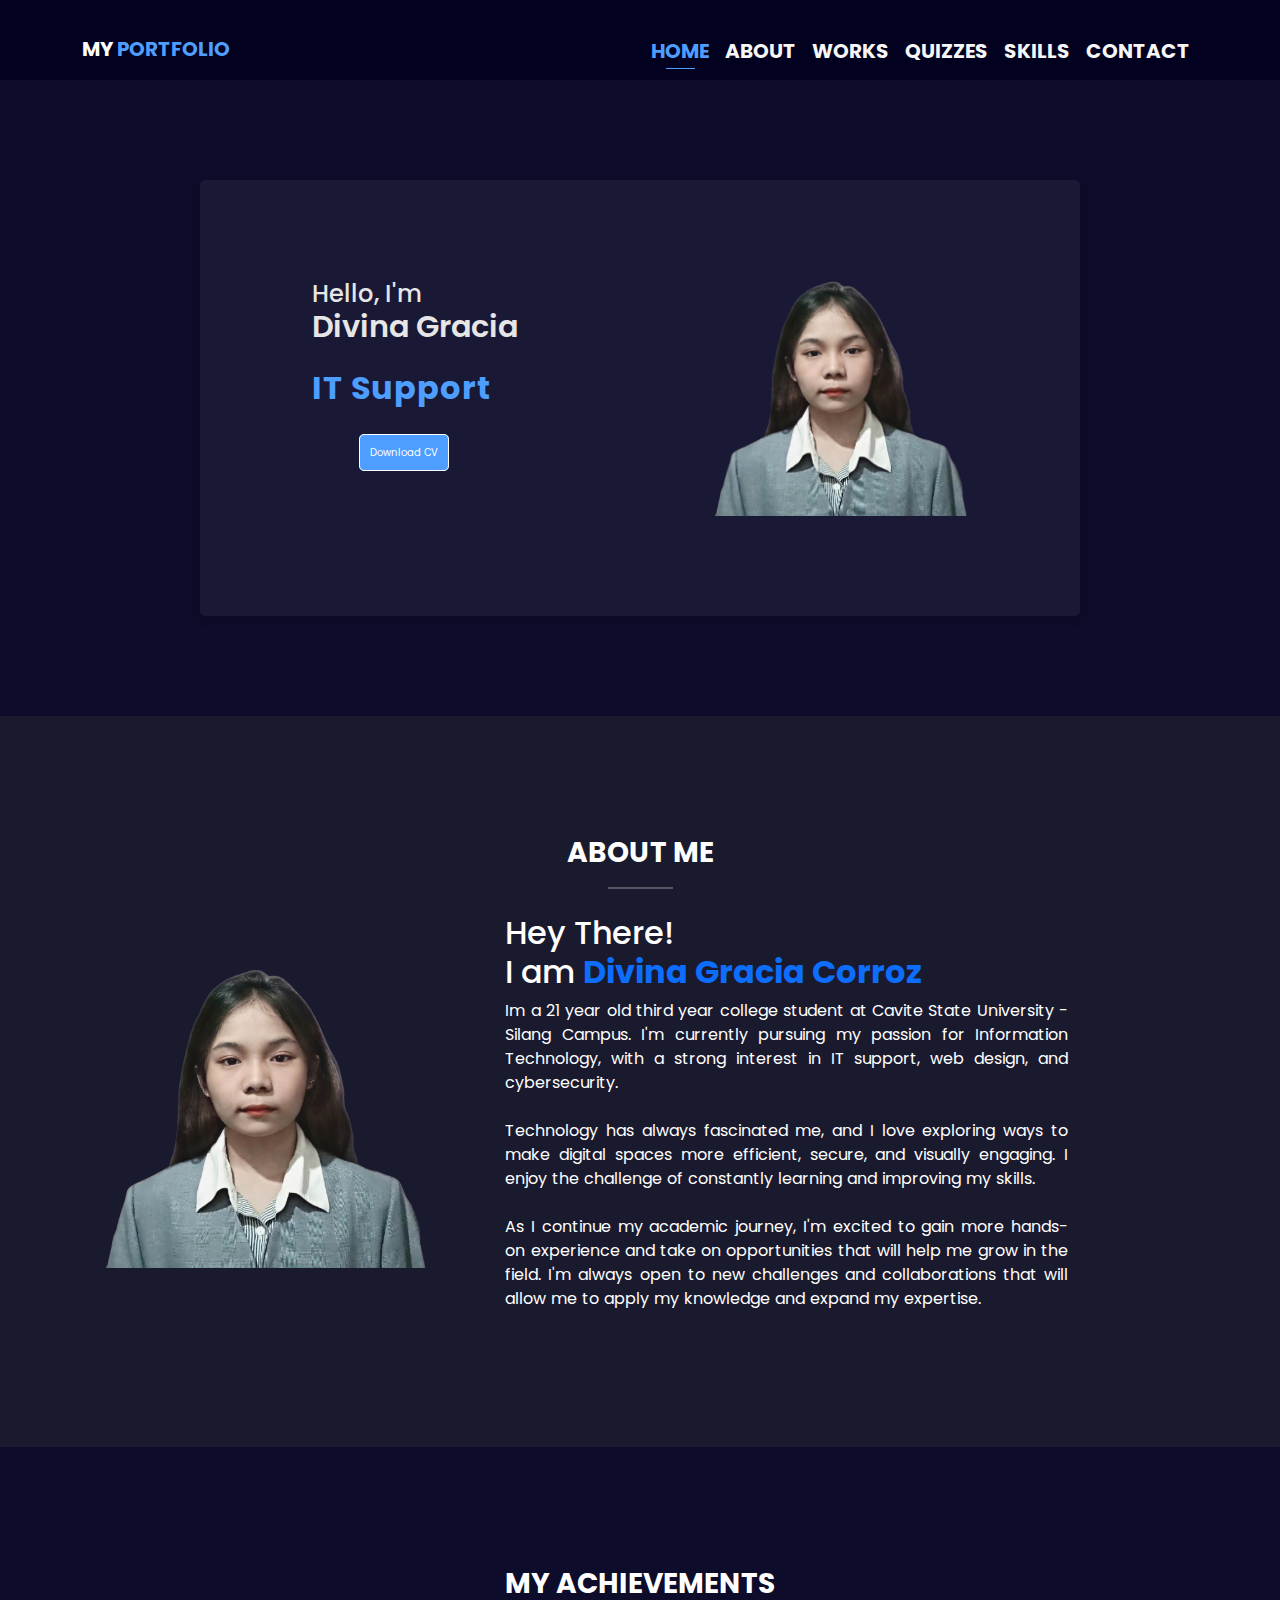
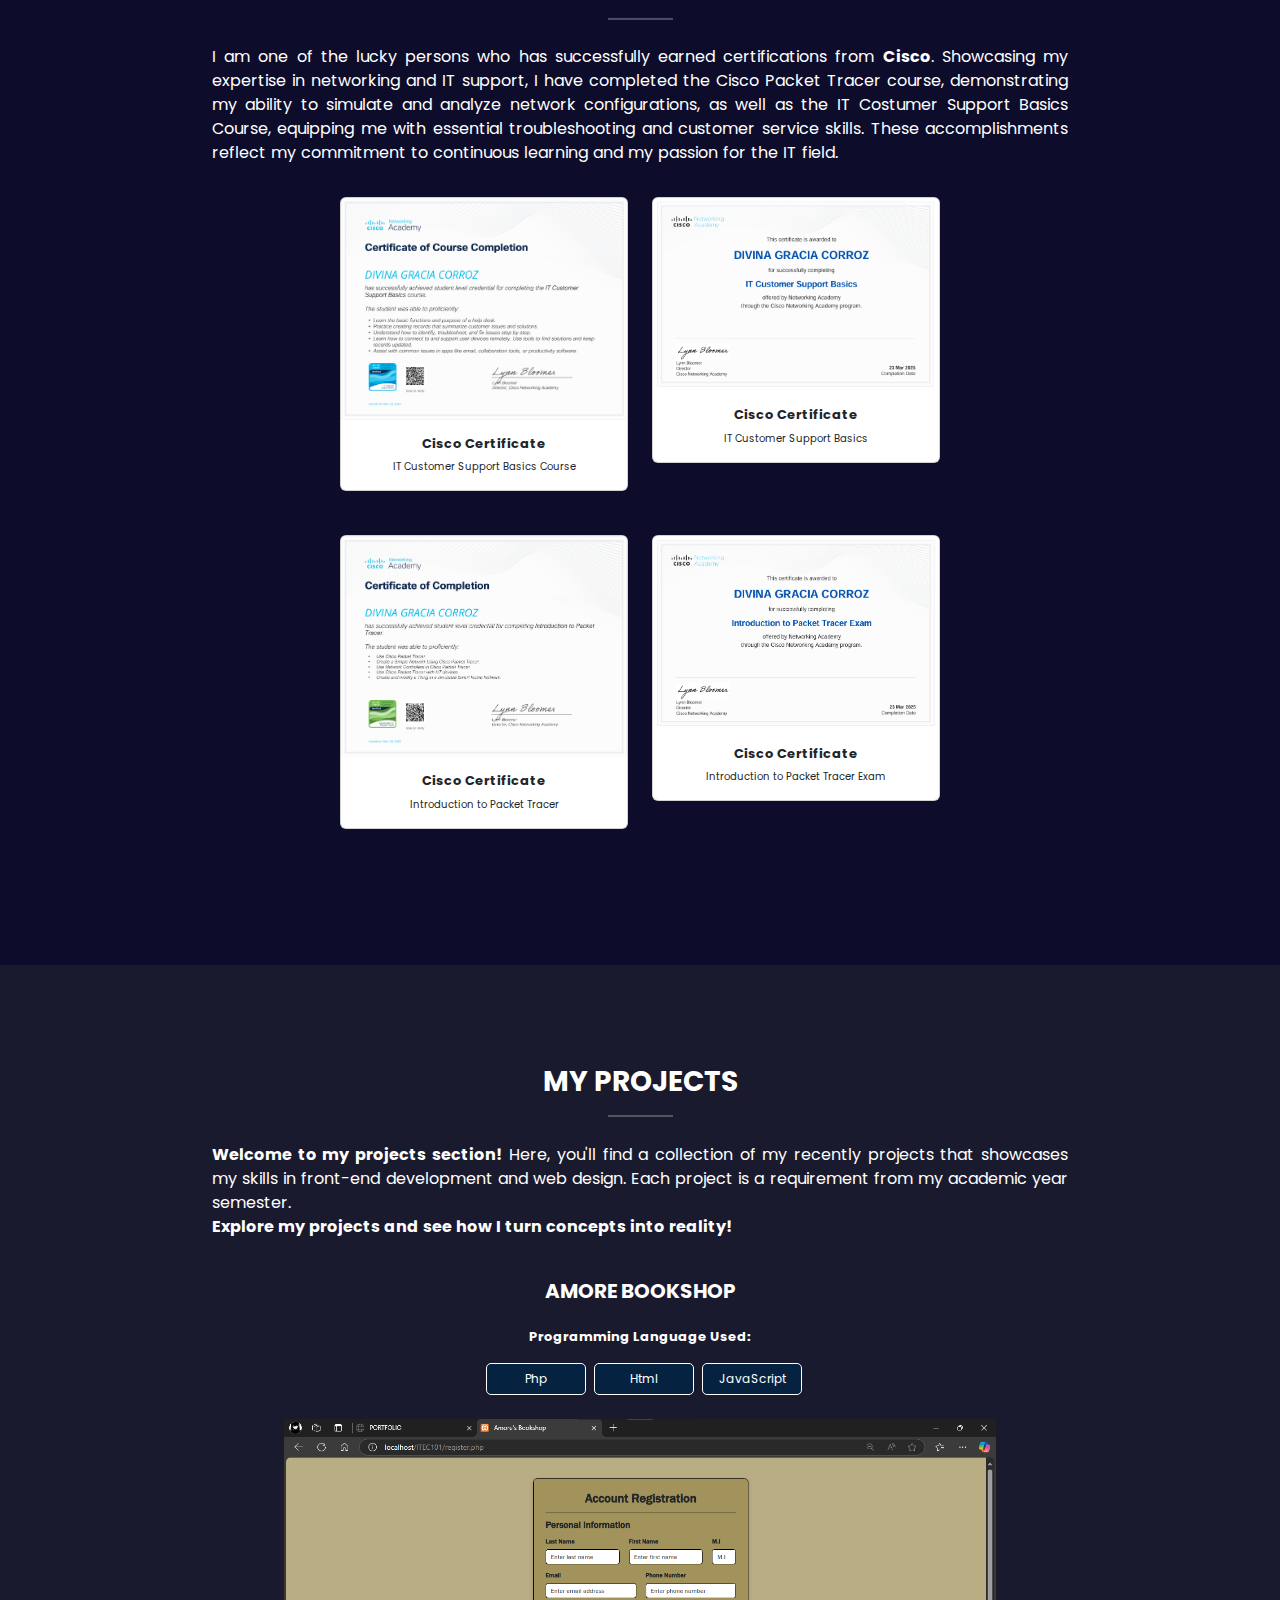
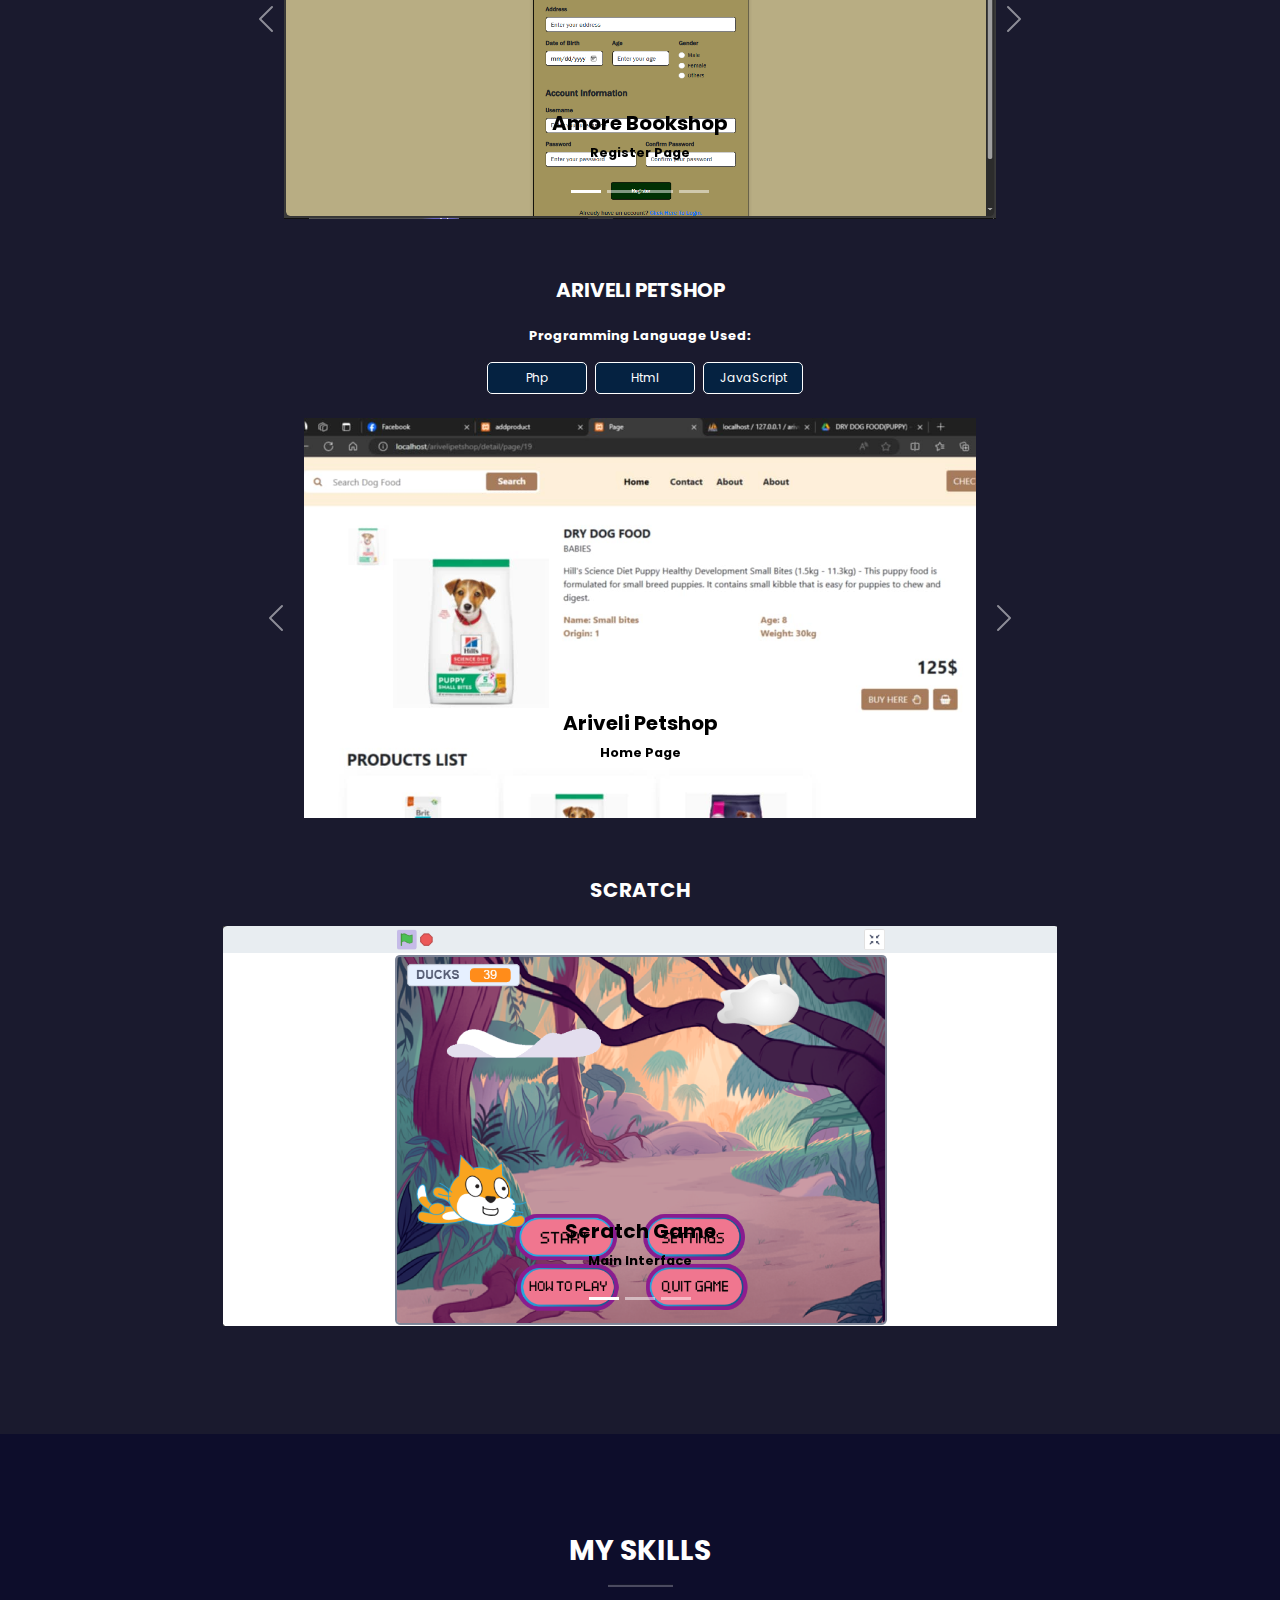
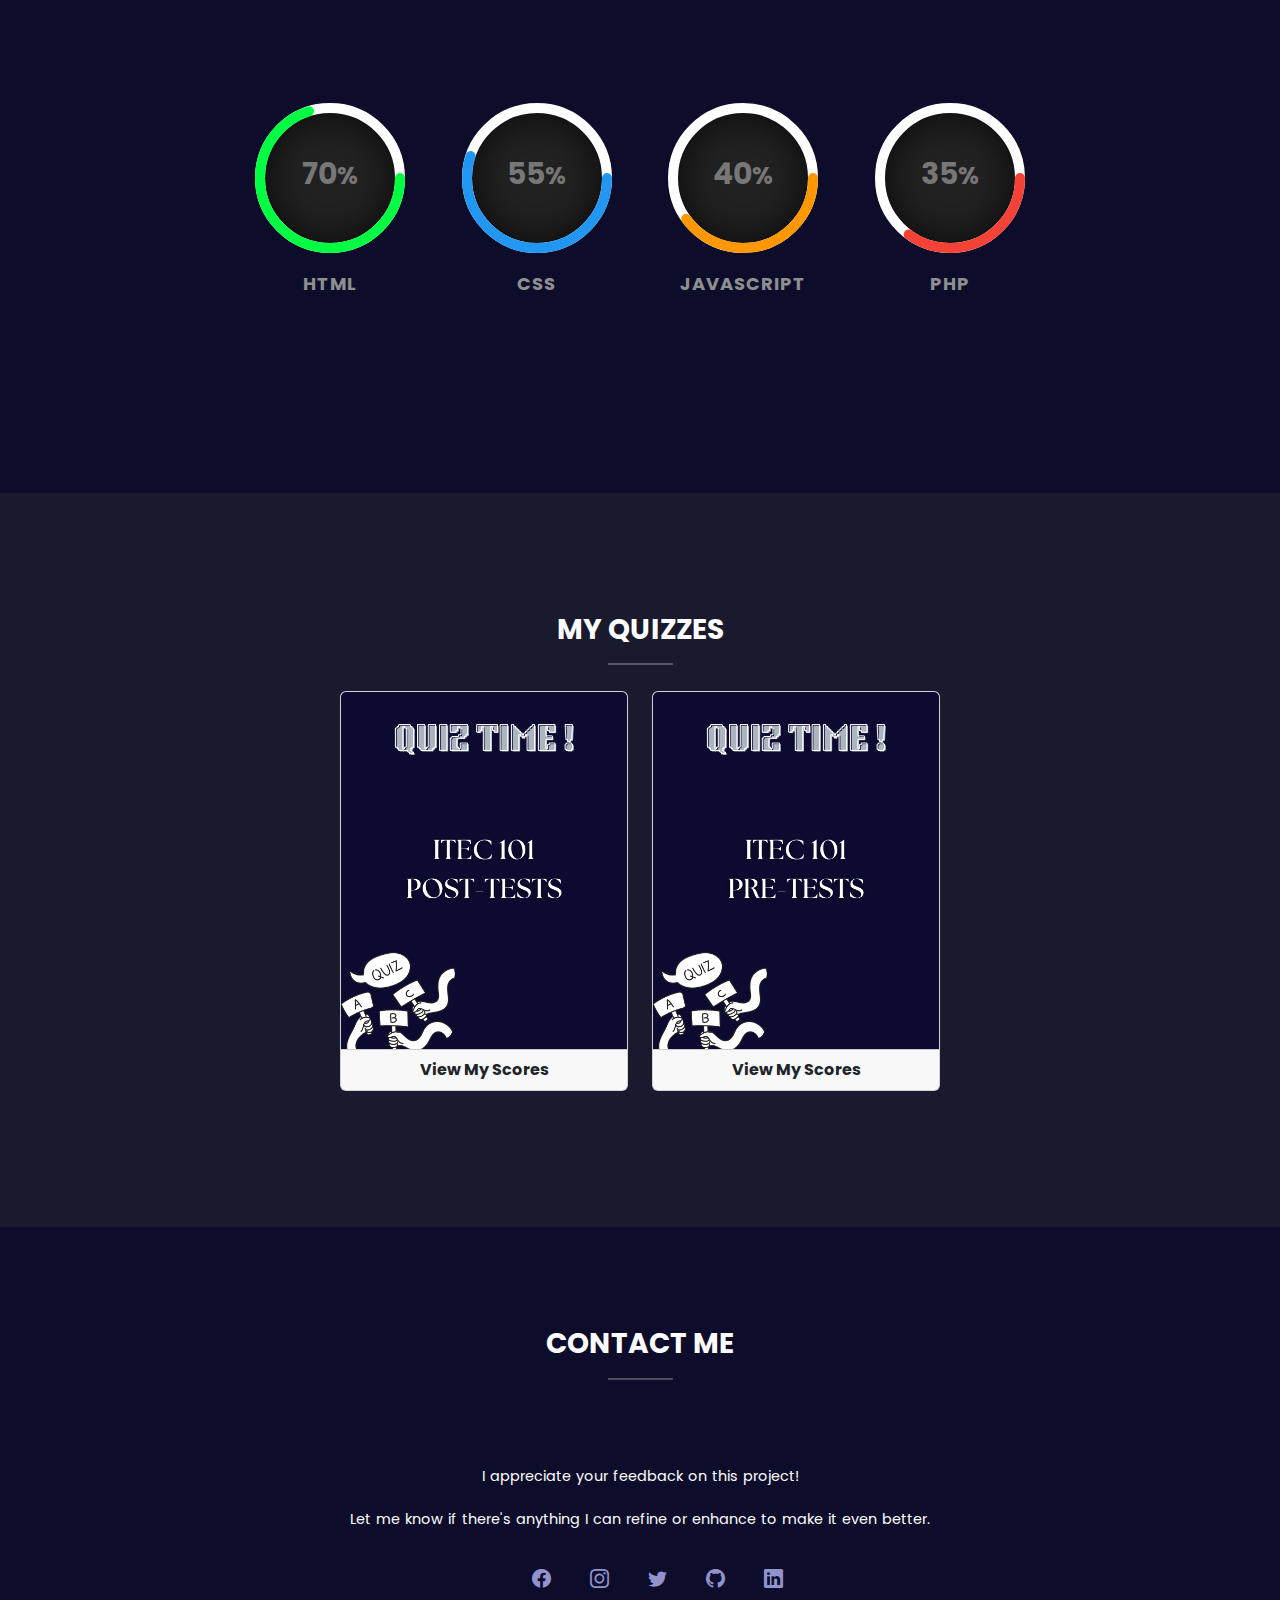
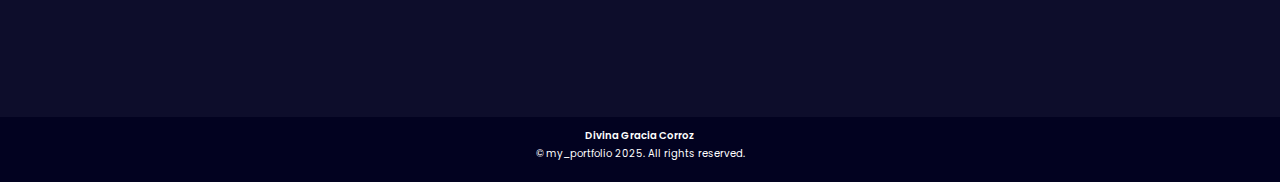
==== commit 8ef3f562: "Your commit message" ====
--- a/index.html
+++ b/index.html
@@ -5,15 +5,16 @@
     <meta charset="UTF-8">
     <meta name="viewport" content="width=device-width, initial-scale=1.0">
     <title>PORTFOLIO</title>
+    <link rel="icon" href="about/ID1.png" type="image/x-icon">
 
     <link rel="stylesheet" href="css/main.css">
-    <link rel="icon" href="about/ID1.png" type="image/x-icon">
     <!-- Bootstrap Icons -->
     <link rel="stylesheet" href="css/bootstrap.css">
     <link rel="stylesheet" href="https://cdn.jsdelivr.net/npm/bootstrap-icons/font/bootstrap-icons.css">
     <link href="https://cdn.jsdelivr.net/npm/bootstrap@5.3.3/dist/css/bootstrap.min.css" rel="stylesheet">
     <!-- Animate.css for Smooth Animations -->
     <link rel="stylesheet" href="https://cdnjs.cloudflare.com/ajax/libs/animate.css/4.1.1/animate.min.css">
+
 </head>
 
 <style>
@@ -23,35 +24,6 @@
         overflow-x: hidden;
     }
 </style>
-
-<script>
-    document.addEventListener("DOMContentLoaded", function () {
-        const navLinks = document.querySelectorAll(".nav-link");
-
-        navLinks.forEach(link => {
-            link.addEventListener("click", function (e) {
-                e.preventDefault();
-                const targetSection = document.querySelector(this.getAttribute("href"));
-
-                if (targetSection) {
-                    // Scroll smoothly to the section
-                    targetSection.scrollIntoView({ behavior: "smooth", block: "center" });
-
-                    // Add animation class for centering effect
-                    const textElements = targetSection.querySelectorAll("h2, h3, p");
-                    textElements.forEach(el => {
-                        el.classList.add("animate__animated", "animate__zoomIn");
-
-                        // Remove animation after it plays to allow replay on next click
-                        setTimeout(() => {
-                            el.classList.remove("animate__zoomIn");
-                        }, 1500);
-                    });
-                }
-            });
-        });
-    });
-</script>
 
 <body>
     <!-- Navbar -->
@@ -61,55 +33,32 @@
             <a class="navbar-brand animate__animated animate__fadeInLeft" href="index.html">
                 <h5>MY <span>PORTFOLIO</span></h5>
             </a>
-            <button class="navbar-toggler border border-white" type="button" data-bs-toggle="collapse"
+            <button class="navbar-toggler custom-toggler" type="button" data-bs-toggle="collapse"
                 data-bs-target="#navbarNav" aria-controls="navbarNav" aria-expanded="false"
                 aria-label="Toggle navigation">
-                <span class="navbar-toggler-icon"></span>
+                <span class="bar top-bar"></span>
+                <span class="bar middle-bar"></span>
+                <span class="bar bottom-bar"></span>
             </button>
+
 
             <div class="collapse navbar-collapse" id="navbarNav">
                 <ul class="navbar-nav ms-auto">
-                    <li class="nav-item"><a class="nav-link active" href="#main">HOME</a></li>
-                    <li class="nav-item"><a class="nav-link" href="#about">ABOUT</a></li>
-                    <li class="nav-item"><a class="nav-link" href="#projects">WORKS</a></li>
-                    <li class="nav-item"><a class="nav-link" href="#quizes">QUIZES</a></li>
-                    <li class="nav-item"><a class="nav-link" href="#contact">CONTACT</a></li>
+                    <li class="nav-item"><a class="nav-link active animate__animated animate__fadeInLeft"
+                            href="#main">HOME</a></li>
+                    <li class="nav-item"><a class="nav-link animate__animated animate__fadeInRight"
+                            href="#about">ABOUT</a></li>
+                    <li class="nav-item"><a class="nav-link animate__animated animate__fadeInLeft"
+                            href="#projects">WORKS</a></li>
+                    <li class="nav-item"><a class="nav-link animate__animated animate__fadeInRight"
+                            href="#quizes">QUIZZES</a></li>
+                    <li class="nav-item"><a class="nav-link animate__animated animate__fadeInLeft"
+                            href="#skills">SKILLS</a></li>
+                    <li class="nav-item"><a class="nav-link animate__animated animate__fadeInRight"
+                            href="#contact">CONTACT</a></li>
                 </ul>
             </div>
         </div>
-    </nav>
-
-    <script>
-        // Close the navbar when an anchor tag is clicked (on small screens)
-        document.querySelectorAll('.navbar-nav .nav-link').forEach(link => {
-            link.addEventListener('click', () => {
-                const navbarCollapse = document.getElementById('navbarNav');
-                if (navbarCollapse.classList.contains('show')) {
-                    navbarCollapse.classList.remove('show');
-                }
-            });
-        });
-    </script>
-
-
-    <script>
-        document.addEventListener("DOMContentLoaded", function () {
-            const links = document.querySelectorAll(".nav-link");
-
-            window.addEventListener("scroll", () => {
-                let scrollPos = window.scrollY;
-
-                links.forEach((link) => {
-                    let section = document.querySelector(link.getAttribute("href"));
-
-                    if (section && section.offsetTop <= scrollPos + 100 && section.offsetTop + section.offsetHeight > scrollPos) {
-                        links.forEach((l) => l.classList.remove("active"));
-                        link.classList.add("active");
-                    }
-                });
-            });
-        });
-    </script>
     </nav>
 
     <!-- Main Section -->
@@ -219,7 +168,7 @@
                 <div class="row mt-3">
                     <div class="col-6 col-md-6 mb-3">
                         <!-- Clickable Card -->
-                        <div class="card bg-light cert-card" data-bs-toggle="modal" data-bs-target="#imageModal4">
+                        <div class="card cert-card" data-bs-toggle="modal" data-bs-target="#imageModal4">
                             <img src="certs/p4.png" class="card-img-top" alt="Thumbnail">
                             <div class="card-body text-center">
                                 <h5 class="card-title text-dark">Cisco Certificate</h5>
@@ -229,7 +178,7 @@
                     </div>
                     <div class="col-6 col-md-6 mb-3">
                         <!-- Clickable Card -->
-                        <div class="card bg-light cert-card" data-bs-toggle="modal" data-bs-target="#imageModal2">
+                        <div class="card cert-card" data-bs-toggle="modal" data-bs-target="#imageModal2">
                             <img src="certs/p2.png" class="card-img-top" alt="Thumbnail">
                             <div class="card-body text-center">
                                 <h5 class="card-title text-dark">Cisco Certificate</h5>
@@ -242,7 +191,7 @@
                 <div class="row mt-2">
                     <div class="col-6 col-md-6 mb-3">
                         <!-- Clickable Card -->
-                        <div class="card bg-light cert-card" data-bs-toggle="modal" data-bs-target="#imageModal3">
+                        <div class="card cert-card" data-bs-toggle="modal" data-bs-target="#imageModal3">
                             <img src="certs/p3.png" class="card-img-top" alt="Thumbnail">
                             <div class="card-body text-center">
                                 <h5 class="card-title text-dark">Cisco Certificate</h5>
@@ -252,7 +201,7 @@
                     </div>
                     <div class="col-6 col-md-6 mb-3">
                         <!-- Clickable Card -->
-                        <div class="card bg-light cert-card" data-bs-toggle="modal" data-bs-target="#imageModal1">
+                        <div class="card cert-card" data-bs-toggle="modal" data-bs-target="#imageModal1">
                             <img src="certs/p1.png" class="card-img-top" alt="Thumbnail">
                             <div class="card-body text-center">
                                 <h5 class="card-title text-dark">Cisco Certificate</h5>
@@ -541,12 +490,90 @@
         </div>
     </section>
 
+    <!--skills section-->
+    <section class="skills" id="skills">
+        <div class="container-fluid">
+            <!-- Section Title -->
+            <div class="text-center mb-4">
+                <h3 class="fw-bold text-white">MY SKILLS</h3>
+                <hr class="mx-auto" style="height: 3px; background-color: white; width: 65px; margin-bottom: 3%;">
+            </div>
+
+
+            <div class="skills-container">
+                <!-- HTML Card -->
+                <div class="skill-card animate__animated animate__fadeInLeft">
+                    <div class="box">
+                        <div class="percent">
+                            <svg>
+                                <circle cx="70" cy="70" r="70"></circle>
+                                <circle cx="70" cy="70" r="70" stroke-dasharray="440" stroke-dashoffset="110"></circle>
+                            </svg>
+                            <div class="num">
+                                <h2>70<span>%</span></h2>
+                            </div>
+                        </div>
+                        <h2 class="text">HTML</h2>
+                    </div>
+                </div>
+
+                <!-- CSS Card -->
+                <div class="skill-card animate__animated animate__fadeInRight">
+                    <div class="box">
+                        <div class="percent">
+                            <svg>
+                                <circle cx="70" cy="70" r="70"></circle>
+                                <circle cx="70" cy="70" r="70" stroke-dasharray="440" stroke-dashoffset="220"></circle>
+                            </svg>
+                            <div class="num">
+                                <h2>55<span>%</span></h2>
+                            </div>
+                        </div>
+                        <h2 class="text">CSS</h2>
+                    </div>
+                </div>
+
+                <!-- JavaScript Card -->
+                <div class="skill-card animate__animated animate__fadeInLeft">
+                    <div class="box">
+                        <div class="percent">
+                            <svg>
+                                <circle cx="70" cy="70" r="70"></circle>
+                                <circle cx="70" cy="70" r="70" stroke-dasharray="440" stroke-dashoffset="374"></circle>
+                            </svg>
+                            <div class="num">
+                                <h2>40<span>%</span></h2>
+                            </div>
+                        </div>
+                        <h2 class="text">JavaScript</h2>
+                    </div>
+                </div>
+
+                <!-- PHP Card -->
+                <div class="skill-card animate__animated animate__fadeInRight">
+                    <div class="box">
+                        <div class="percent">
+                            <svg>
+                                <circle cx="70" cy="70" r="70"></circle>
+                                <circle cx="70" cy="70" r="70" stroke-dasharray="440" stroke-dashoffset="352"></circle>
+                            </svg>
+                            <div class="num">
+                                <h2>35<span>%</span></h2>
+                            </div>
+                        </div>
+                        <h2 class="text">PHP</h2>
+                    </div>
+                </div>
+            </div>
+    </section>
+
+
     <!--quizes section-->
     <section class="quizes" id="quizes">
         <div class="container animate__animated animate__fadeInUp">
             <!-- Section Title -->
             <div class="text-center mb-4">
-                <h3 class="fw-bold text-white">MY QUIZES</h3>
+                <h3 class="fw-bold text-white">MY QUIZZES</h3>
                 <hr class="mx-auto" style="height: 3px; background-color: white; width: 65px;  margin-bottom: 3%;">
             </div>
             <div class="cards-container">
@@ -578,7 +605,8 @@
             <div class="text-center mb-4">
                 <h3 class="fw-bold text-white">CONTACT ME</h3>
                 <hr class="mx-auto" style="height: 3px; background-color: white; width: 65px; margin-bottom: 3%;">
-                <p class="paragraph-text text-white text-center" style="font-size: 0.9rem;">I appreciate your feedback
+                <p class="paragraph-text text-white text-center" style="font-size: 0.9rem;">I appreciate your
+                    feedback
                     on this
                     project! <br><br>
                     Let me know
@@ -605,30 +633,13 @@
     </section>
 
     <button id="scrollToTop" class="scroll-to-top">&#8679;</button>
-    <script>
-        document.addEventListener("DOMContentLoaded", function () {
-            let scrollToTopBtn = document.getElementById("scrollToTop");
-
-            window.addEventListener("scroll", function () {
-                if (window.scrollY > 200) { // Show when scrolled 200px
-                    scrollToTopBtn.style.display = "flex";
-                } else {
-                    scrollToTopBtn.style.display = "none";
-                }
-            });
-
-            scrollToTopBtn.addEventListener("click", function () {
-                window.scrollTo({ top: 0, behavior: "smooth" });
-            });
-        });
-    </script>
 
     <footer class="footer">
         <span class="footer-title">Divina Gracia Corroz</span>
         <p>&copy; my_portfolio 2025. All rights reserved.</p>
     </footer>
 
-
+    <script src="script.js"></script>
 </body>
 
 </html>--- a/css/main.css
+++ b/css/main.css
@@ -8,6 +8,41 @@
 }
 
 /* General Navbar Styling */
+.custom-toggler {
+    width: 40px;
+    height: 30px;
+    background: transparent;
+    border: none;
+    display: flex;
+    flex-direction: column;
+    justify-content: space-between;
+    align-items: center;
+    padding: 0;
+    z-index: 1051;
+    /* So it stays above the menu */
+}
+
+.custom-toggler .bar {
+    width: 30px;
+    height: 4px;
+    background-color: white;
+    border-radius: 2px;
+    transition: all 0.4s ease;
+}
+
+.custom-toggler.active .top-bar {
+    transform: rotate(45deg) translate(5px, 6px);
+}
+
+.custom-toggler.active .middle-bar {
+    opacity: 0;
+}
+
+.custom-toggler.active .bottom-bar {
+    transform: rotate(-45deg) translate(6px, -7px);
+}
+
+
 .navbar {
     padding: 20px 30px;
     background-color: #020220;
@@ -185,7 +220,7 @@
     display: flex;
     justify-content: center;
     align-items: center;
-    color: white;
+    color: rgb(146, 146, 206);
     transition: transform 0.3s ease, color 0.3s ease;
     font-size: 19px;
     width: 50px;
@@ -399,7 +434,207 @@
 /*quizes style*/
 
 .quizes {
+    background-color: #1a1a2e;
+}
+
+/*skills styling*/
+#skills {
     background-color: #0d0d2b;
+}
+
+/*skills container style*/
+.skills-container {
+    position: relative;
+    width: 100%;
+    padding: 40px 20px;
+    display: flex;
+    justify-content: space-around;
+    gap: 10px;
+}
+
+.skills-container .skill-card {
+    position: relative;
+    width: 290px;
+    display: flex;
+    justify-content: center;
+    align-items: center;
+    height: 300px;
+    border-radius: 4px;
+    text-align: center;
+    overflow: hidden;
+    transition: 0.5s;
+}
+
+.skills-container .skill-card:hover {
+    transform: translateY(-10px);
+}
+
+.skills-container .skill-card:before {
+    content: '';
+    position: absolute;
+    top: 0;
+    left: -50%;
+    width: 100%;
+    height: 100%;
+    cursor: pointer;
+    z-index: 1;
+}
+
+.percent {
+    position: relative;
+    width: 150px;
+    height: 150px;
+    border-radius: 50%;
+    box-shadow: inset 0 0 50px #000;
+    background: #222;
+    z-index: 1000;
+}
+
+.percent .num {
+    position: absolute;
+    top: 0;
+    left: 0;
+    width: 100%;
+    height: 100%;
+    display: flex;
+    justify-content: center;
+    align-items: center;
+    border-radius: 50%;
+}
+
+.percent .num h2 {
+    color: #777;
+    font-weight: 700;
+    font-size: 30px;
+    transition: 0.5s;
+}
+
+.skill-card:hover .percent .num h2 {
+    color: #fff;
+    font-size: 45px;
+}
+
+.percent .num h2 span {
+    color: #777;
+    font-size: 24px;
+    transition: 0.5s;
+}
+
+.skill-card:hover .percent .num h2 span {
+    color: #fff;
+}
+
+.text {
+    position: relative;
+    color: #8f8f8f;
+    margin-top: 20px;
+    font-weight: 700;
+    font-size: 18px;
+    letter-spacing: 1px;
+    text-transform: uppercase;
+    transition: 0.5s;
+}
+
+.skill-card:hover .text {
+    color: white;
+}
+
+svg {
+    position: relative;
+    width: 150px;
+    height: 150px;
+    z-index: 1000;
+}
+
+svg circle {
+    width: 90%;
+    height: 100%;
+    fill: none;
+    stroke: #fff;
+    stroke-width: 10;
+    stroke-linecap: round;
+    transform: translate(5px, 5px);
+}
+
+svg circle:nth-child(2) {
+    stroke-dasharray: 440;
+    stroke-dashoffset: 440;
+}
+
+.skill-card:nth-child(1) svg circle:nth-child(2) {
+    stroke-dashoffset: calc(440 - (440 * 70) / 100);
+    stroke: #00ff43;
+}
+
+.skill-card:nth-child(2) svg circle:nth-child(2) {
+    stroke-dashoffset: calc(440 - (440 * 55) / 100);
+    stroke: #2196f3;
+}
+
+.skill-card:nth-child(3) svg circle:nth-child(2) {
+    stroke-dashoffset: calc(440 - (440 * 40) / 100);
+    stroke: #ff9800;
+}
+
+.skill-card:nth-child(4) svg circle:nth-child(2) {
+    stroke-dashoffset: calc(440 - (440 * 35) / 100);
+    stroke: #f44336;
+}
+
+/*responsive style*/
+@media (max-width: 992px) {
+    .skills-container {
+        flex-wrap: wrap;
+        justify-content: center;
+        gap: 5px;
+    }
+
+    .skills-container .skill-card {
+        width: 45%;
+        margin-bottom: 20px;
+    }
+}
+
+@media (max-width: 576px) {
+    .skills-container {
+        flex-wrap: wrap;
+        justify-content: center;
+        padding: 10px 10px;
+        gap: 5px;
+    }
+
+    .skills-container .skill-card {
+        width: 70%;
+        height: auto;
+        flex-wrap: wrap;
+    }
+
+    .percent {
+        width: 150px;
+        height: 150px;
+    }
+
+    svg {
+        width: 130%;
+        height: 130%;
+    }
+
+    .percent .num h2 {
+        font-size: 24px;
+    }
+
+    .skill-card:hover .percent .num h2 {
+        font-size: 32px;
+    }
+
+    .percent .num h2 span {
+        font-size: 18px;
+    }
+
+    .text {
+        font-size: 16px;
+        margin-top: 15px;
+    }
 }
 
 /* Centering the section */
@@ -409,13 +644,13 @@
     padding: 20px;
     text-align: center;
 }
-.card-footer{
+
+.card-footer {
     font-weight: bold;
     cursor: pointer;
-   
-}
-
-/* Cards Container */
+
+}
+
 /* Cards Container */
 .cards-container {
     display: flex;
@@ -425,8 +660,8 @@
 }
 
 /* Cards Styling */
-.card {
-    background: white;
+card {
+    background: rgba(255, 255, 255, 0.05);
     border-radius: 10px;
     overflow: hidden;
     transition: transform 0.3s ease-in-out;
@@ -446,7 +681,7 @@
 .card img {
     width: 100%;
     height: auto;
-    object-fit: cover; 
+    object-fit: cover;
 }
 
 .card:hover {
@@ -507,12 +742,12 @@
 
 /*contact style*/
 .contact {
-    background-color: #1a1a2e;
+    background-color: #0d0d2b;
     min-height: 490px;
 }
 
 .contact .paragraph-text {
-    margin-top: 5%;
+    margin-top: 10%;
 }
 
 .feedback-container .form-control {
@@ -725,7 +960,7 @@
         word-spacing: 1px;
     }
 
-    .card-footer{
+    .card-footer {
         font-size: 9px;
     }
 
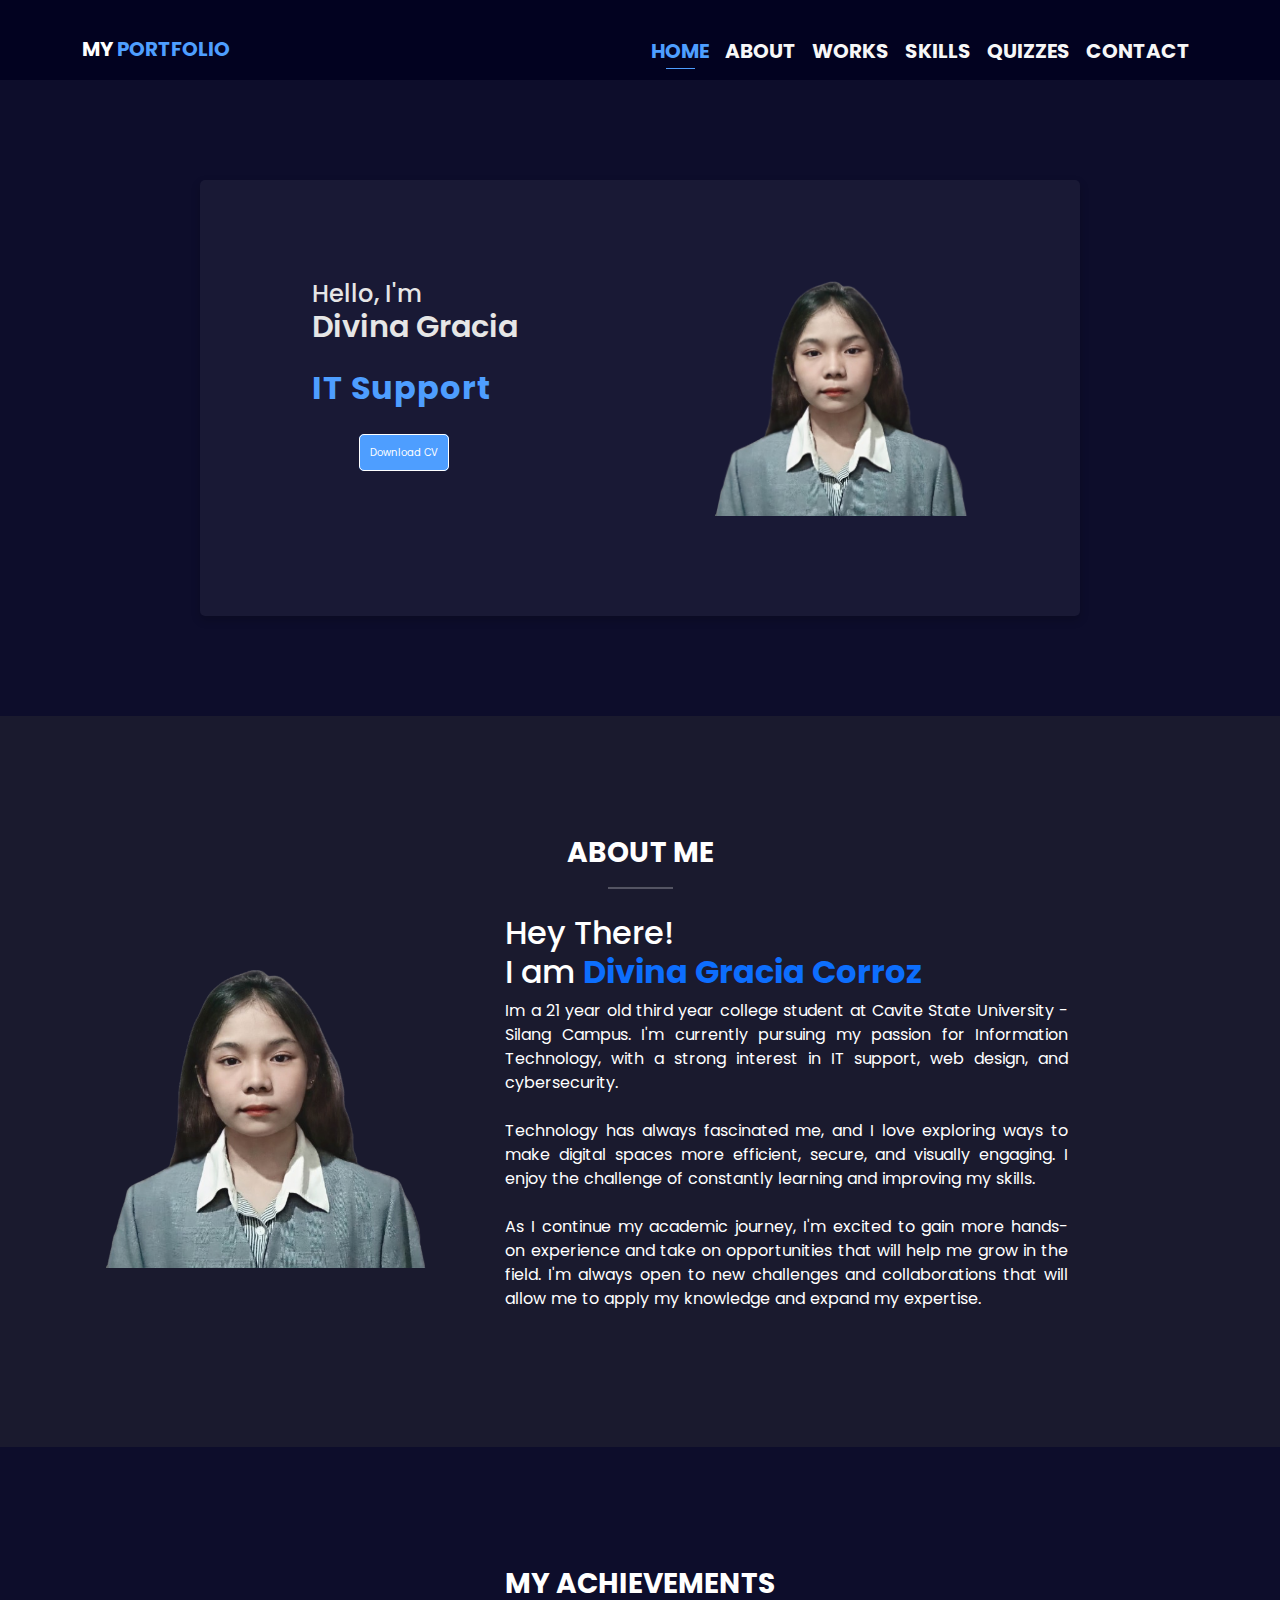
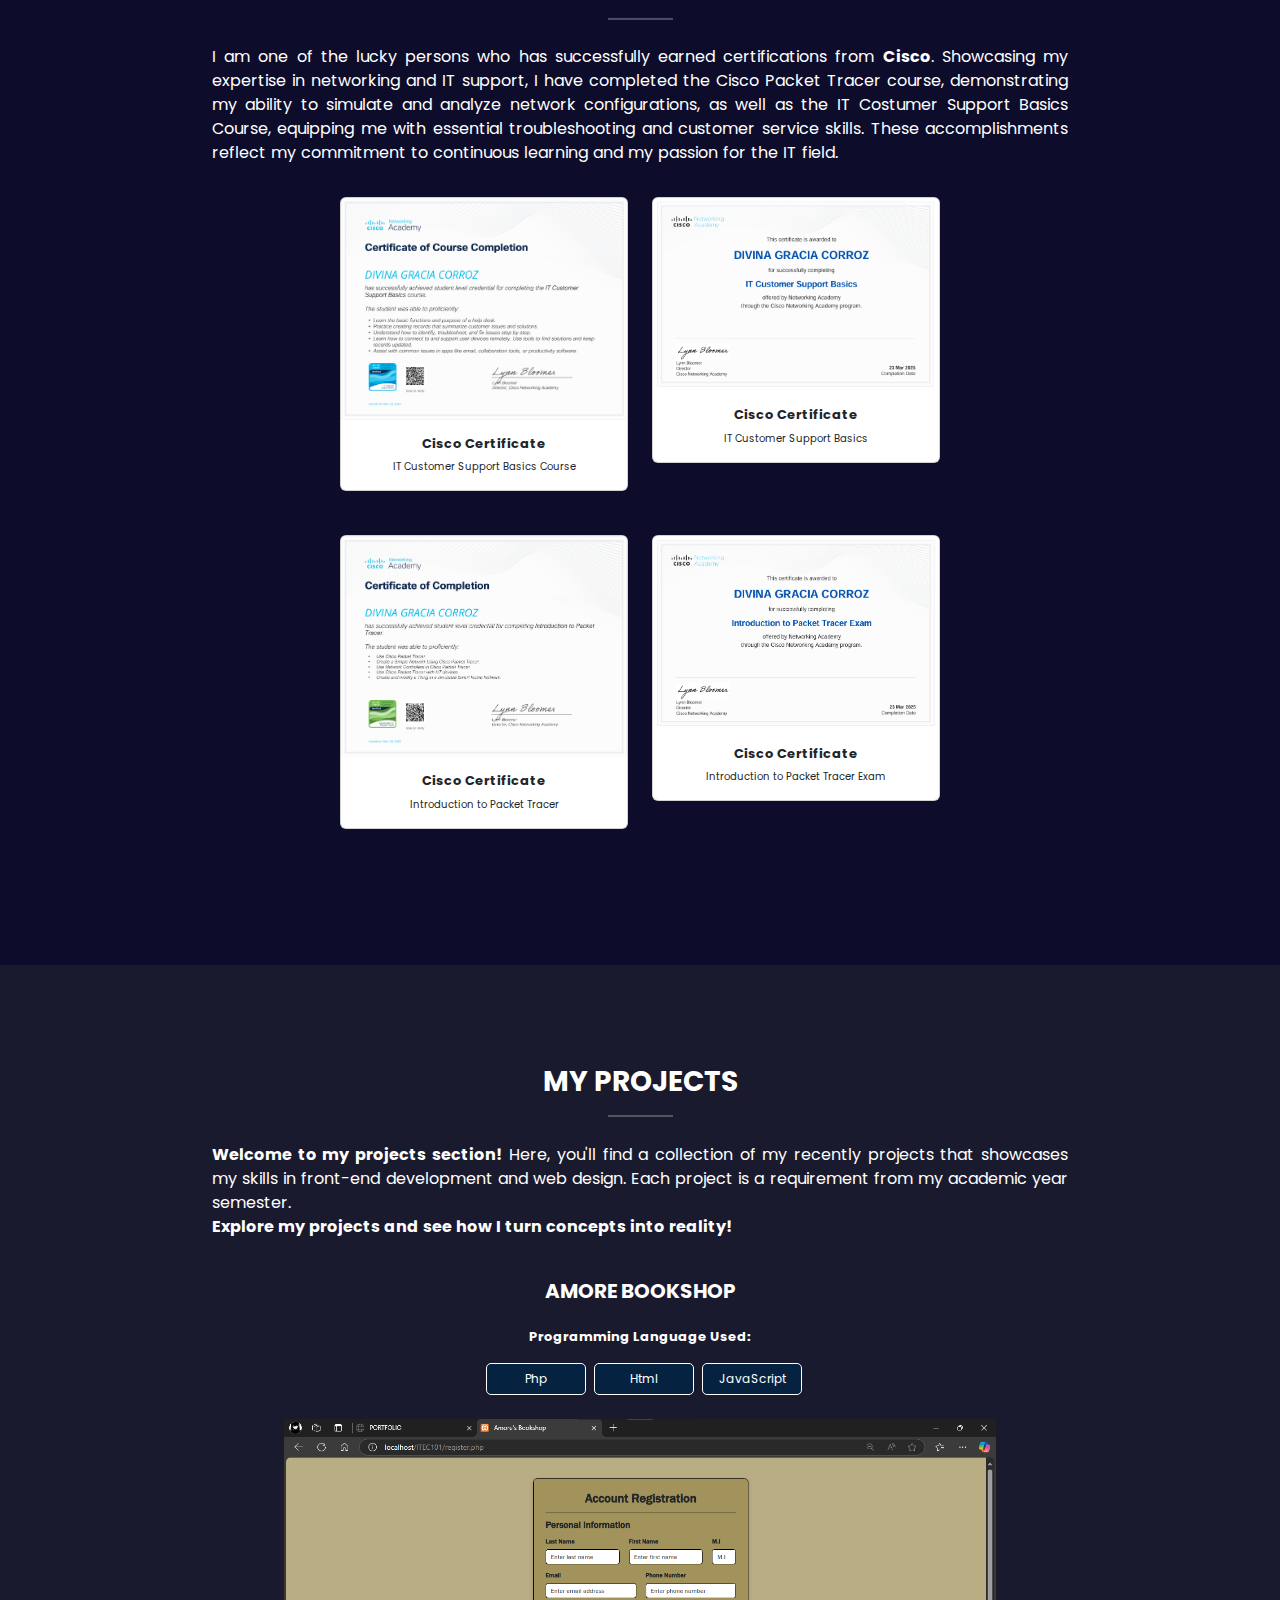
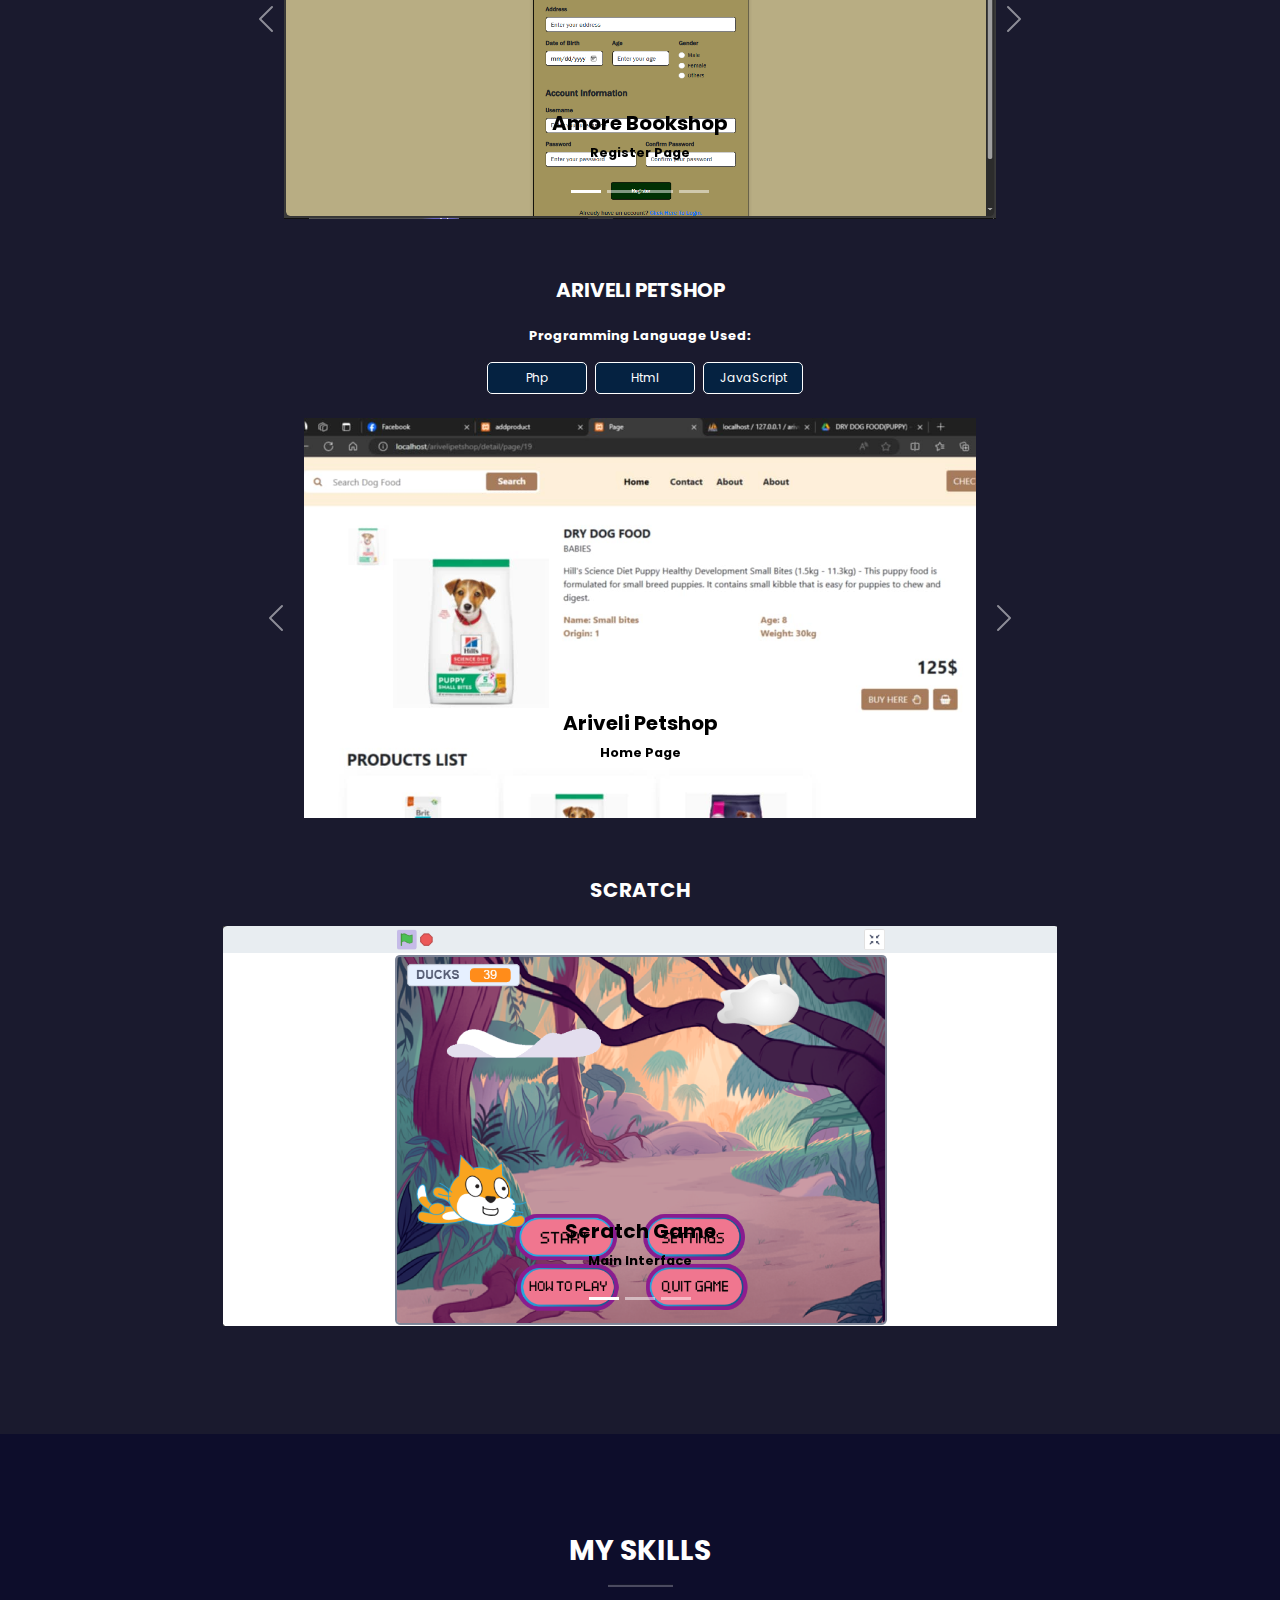
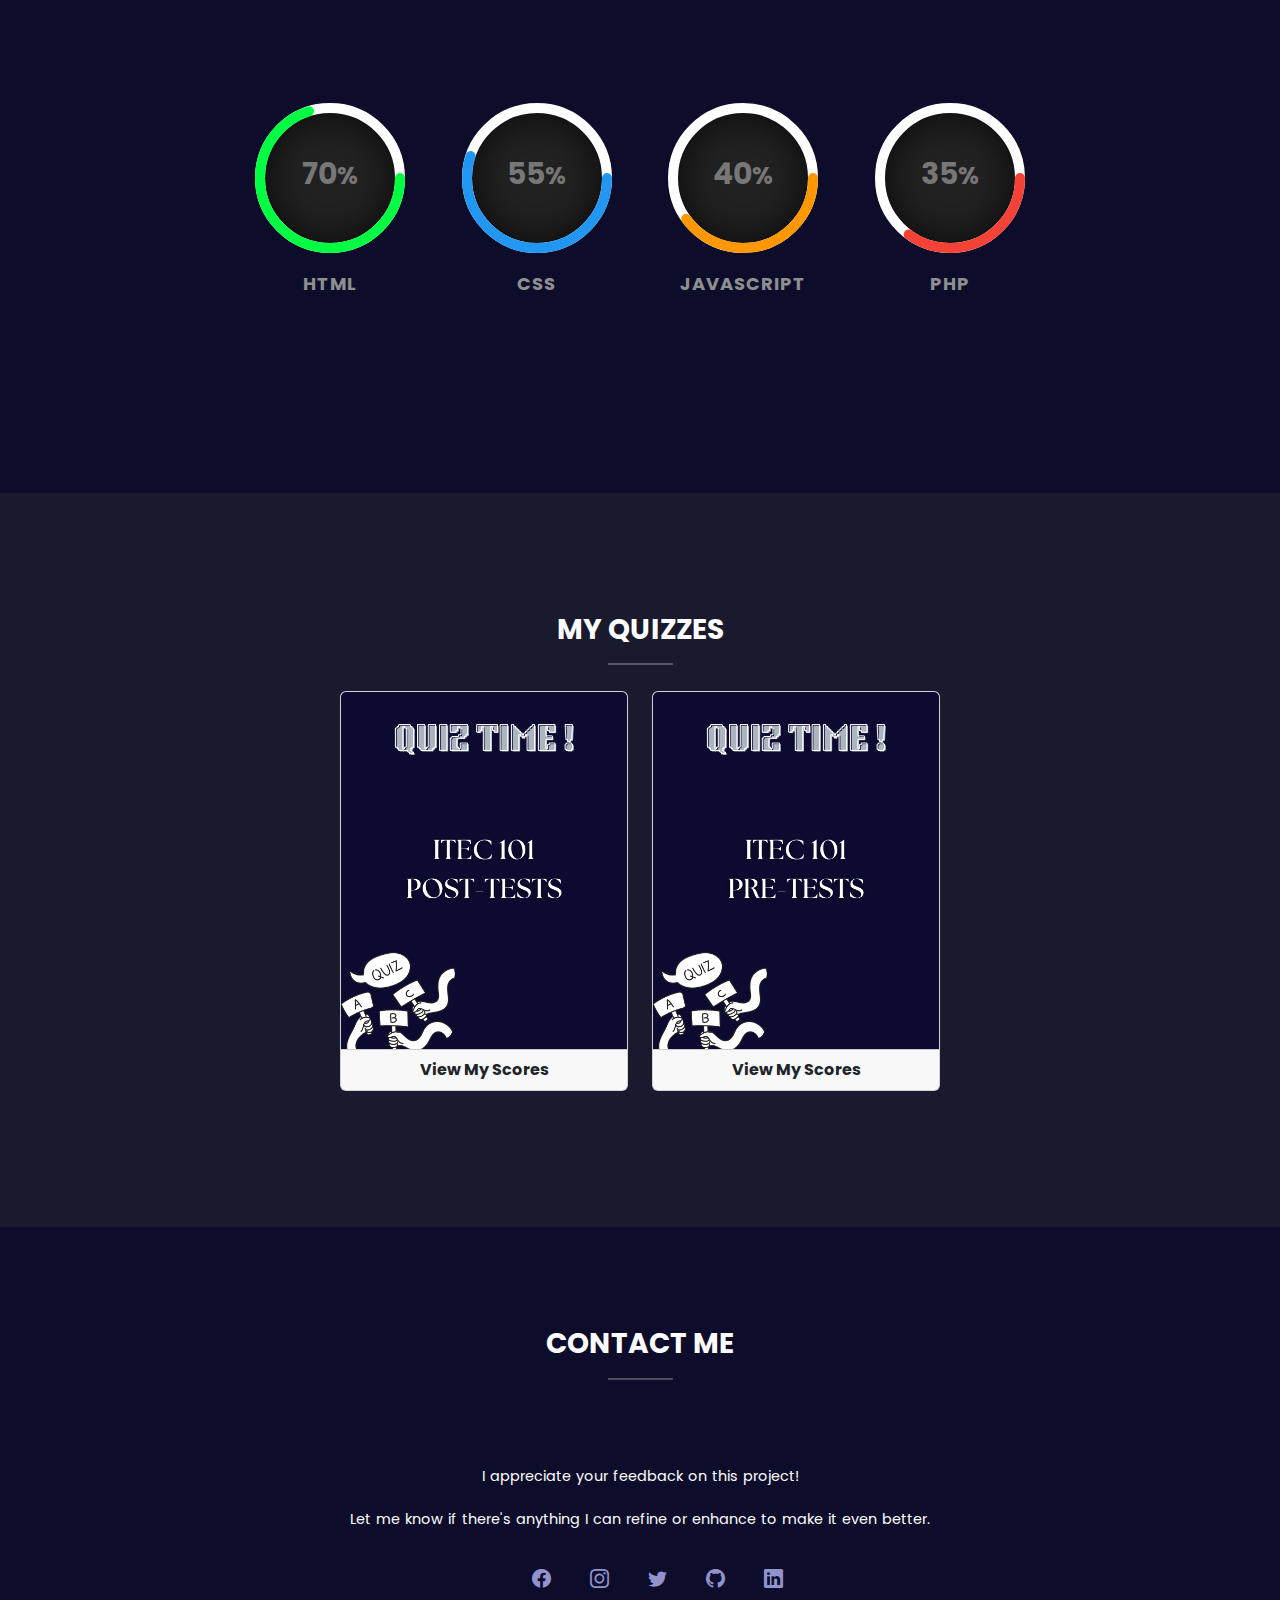
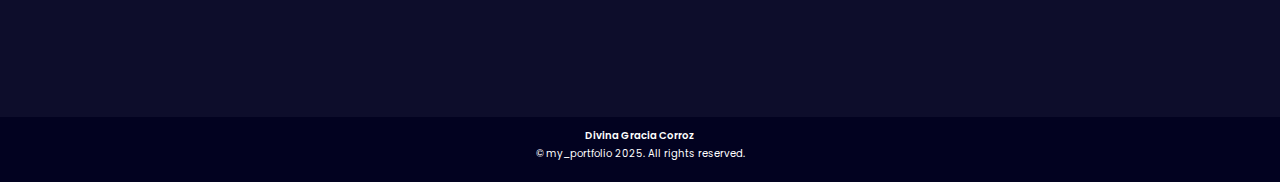
==== commit 16f6974a: "updated code" ====
--- a/index.html
+++ b/index.html
@@ -50,10 +50,10 @@
                             href="#about">ABOUT</a></li>
                     <li class="nav-item"><a class="nav-link animate__animated animate__fadeInLeft"
                             href="#projects">WORKS</a></li>
+                    <li class="nav-item"><a class="nav-link animate__animated animate__fadeInLeft"
+                            href="#skills">SKILLS</a></li>
                     <li class="nav-item"><a class="nav-link animate__animated animate__fadeInRight"
                             href="#quizes">QUIZZES</a></li>
-                    <li class="nav-item"><a class="nav-link animate__animated animate__fadeInLeft"
-                            href="#skills">SKILLS</a></li>
                     <li class="nav-item"><a class="nav-link animate__animated animate__fadeInRight"
                             href="#contact">CONTACT</a></li>
                 </ul>
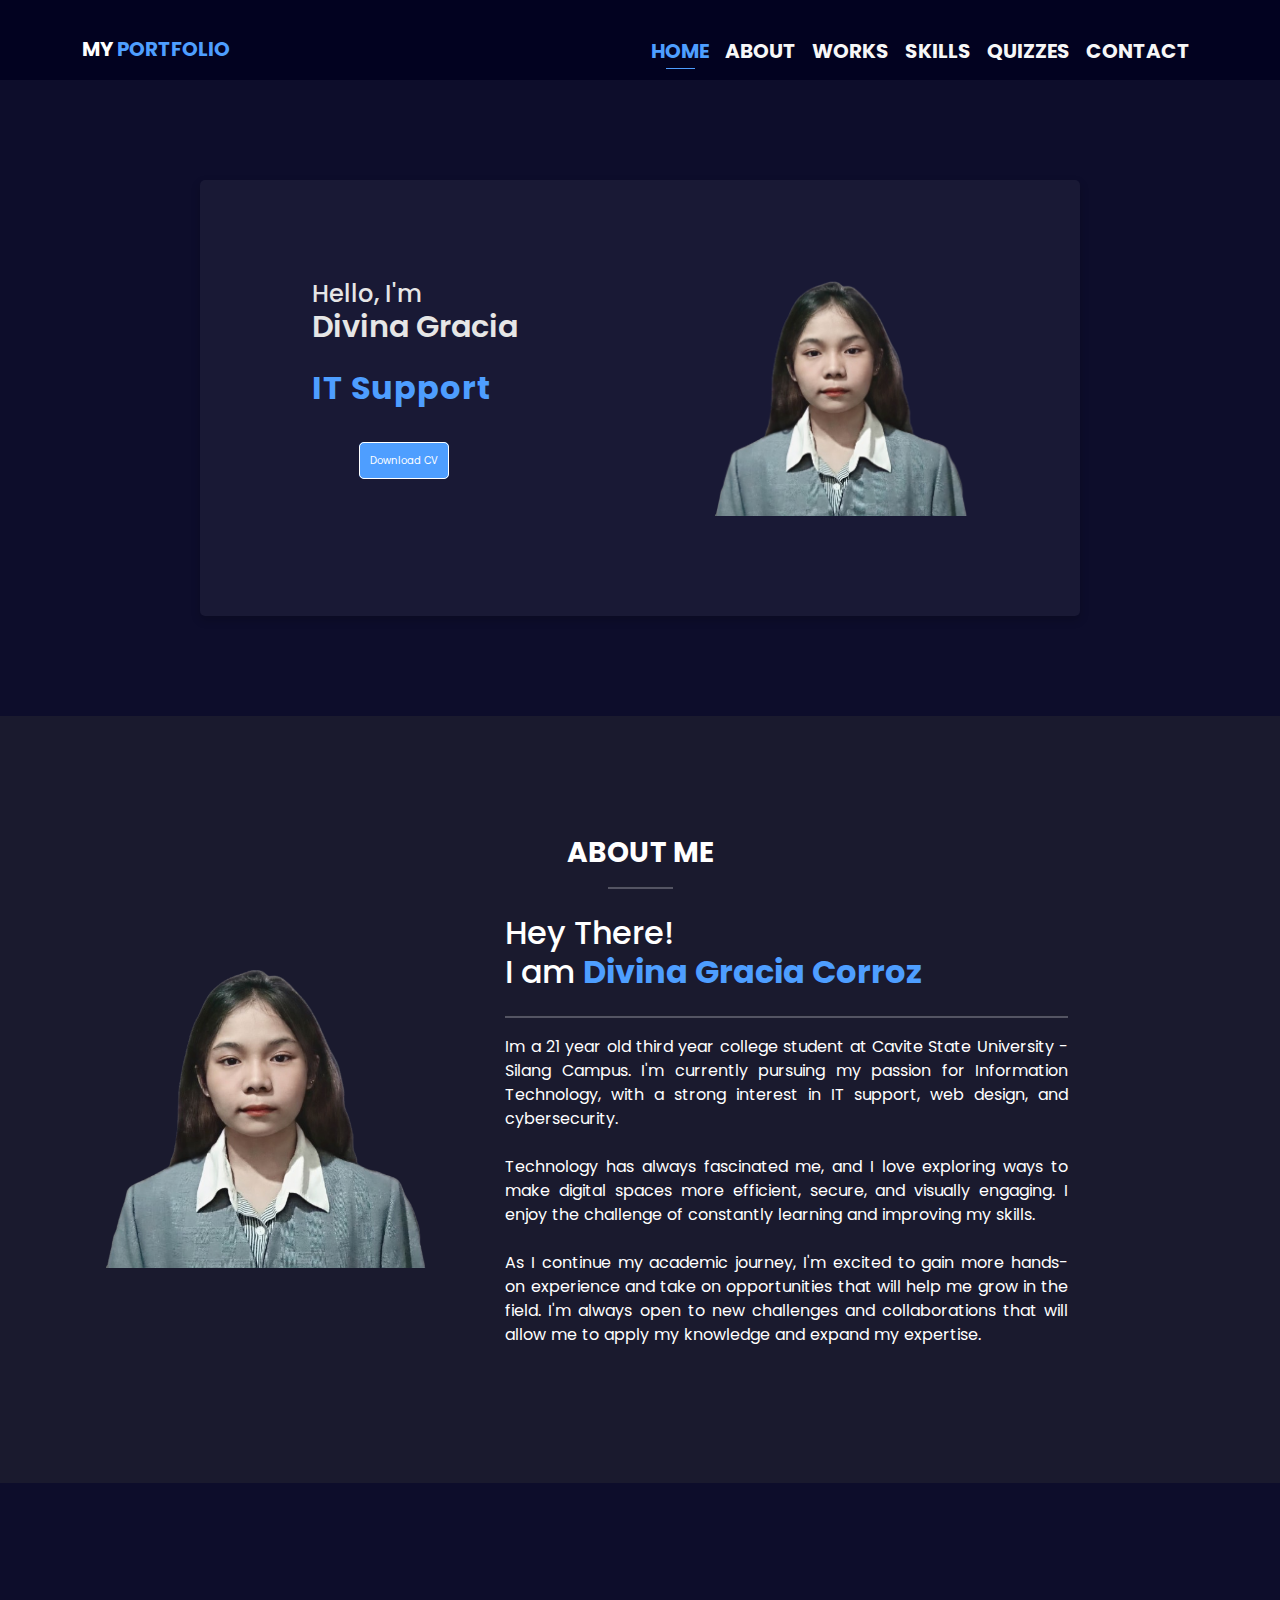
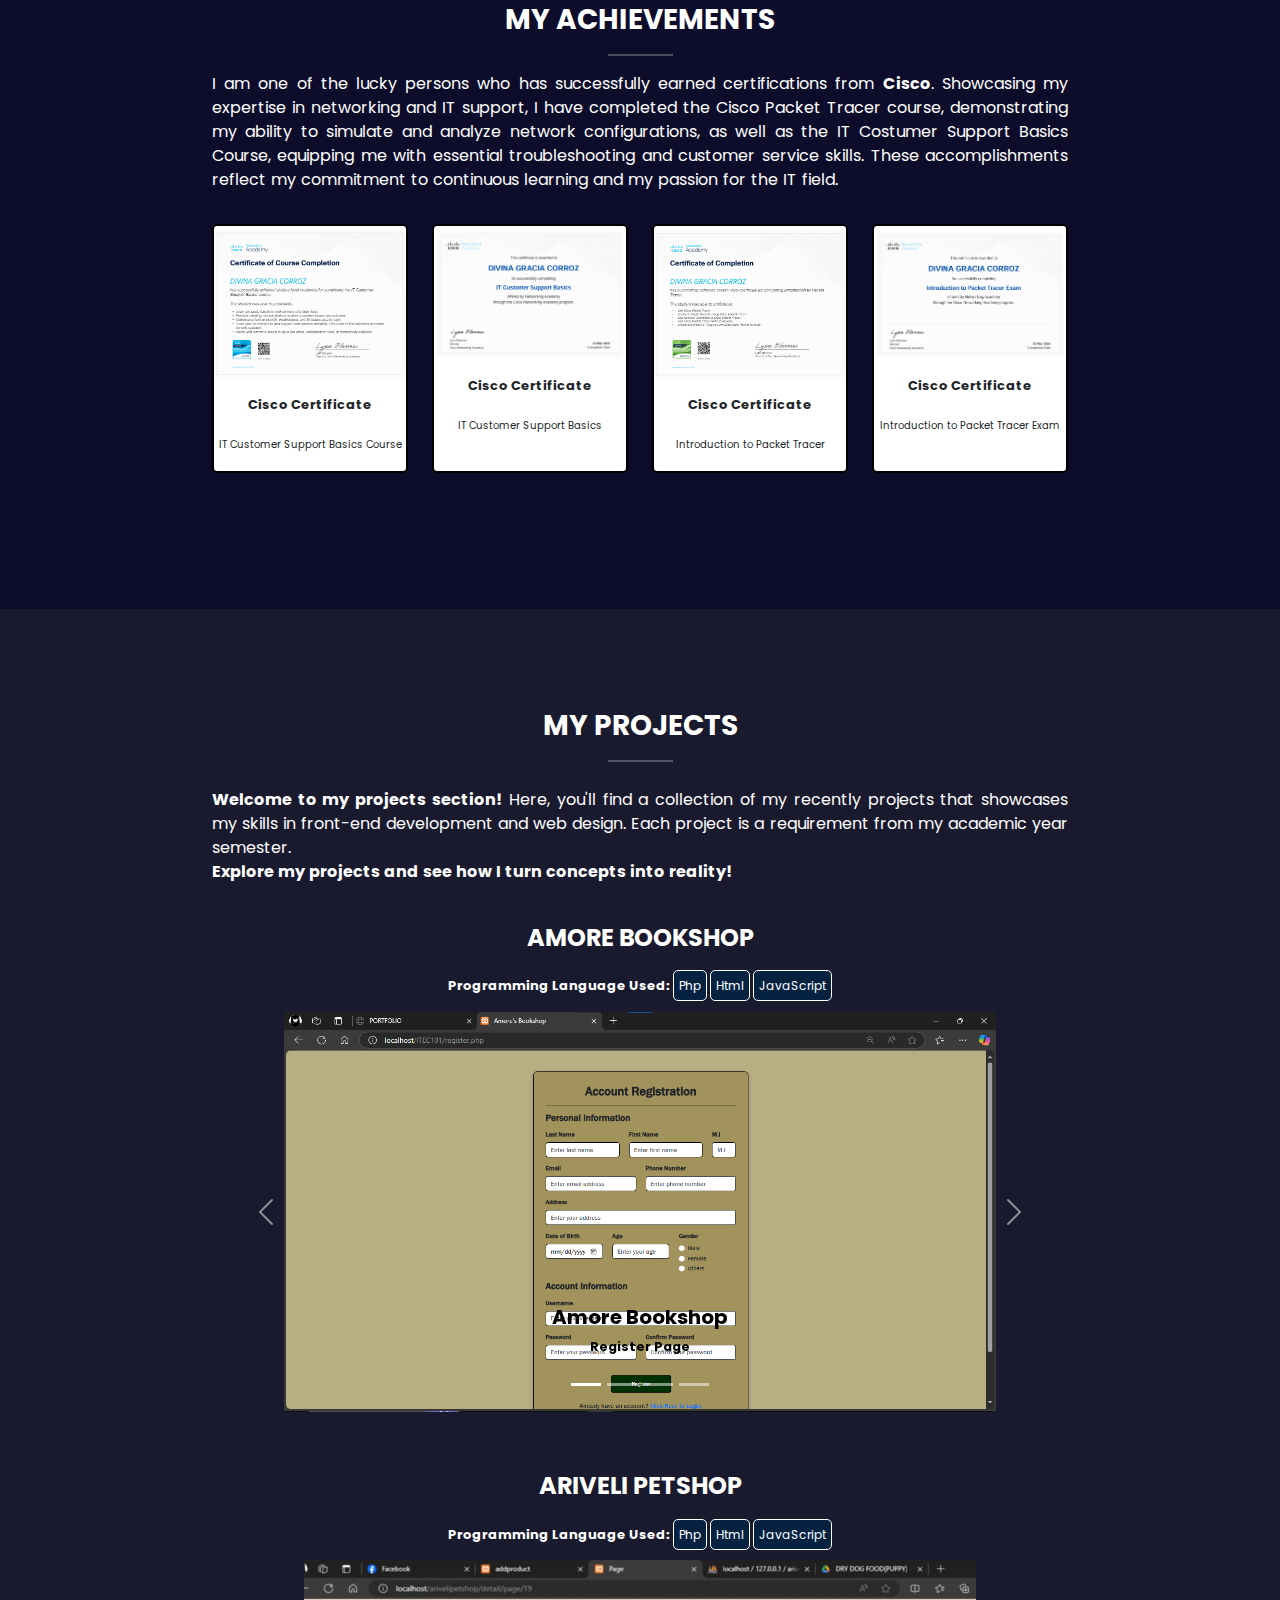
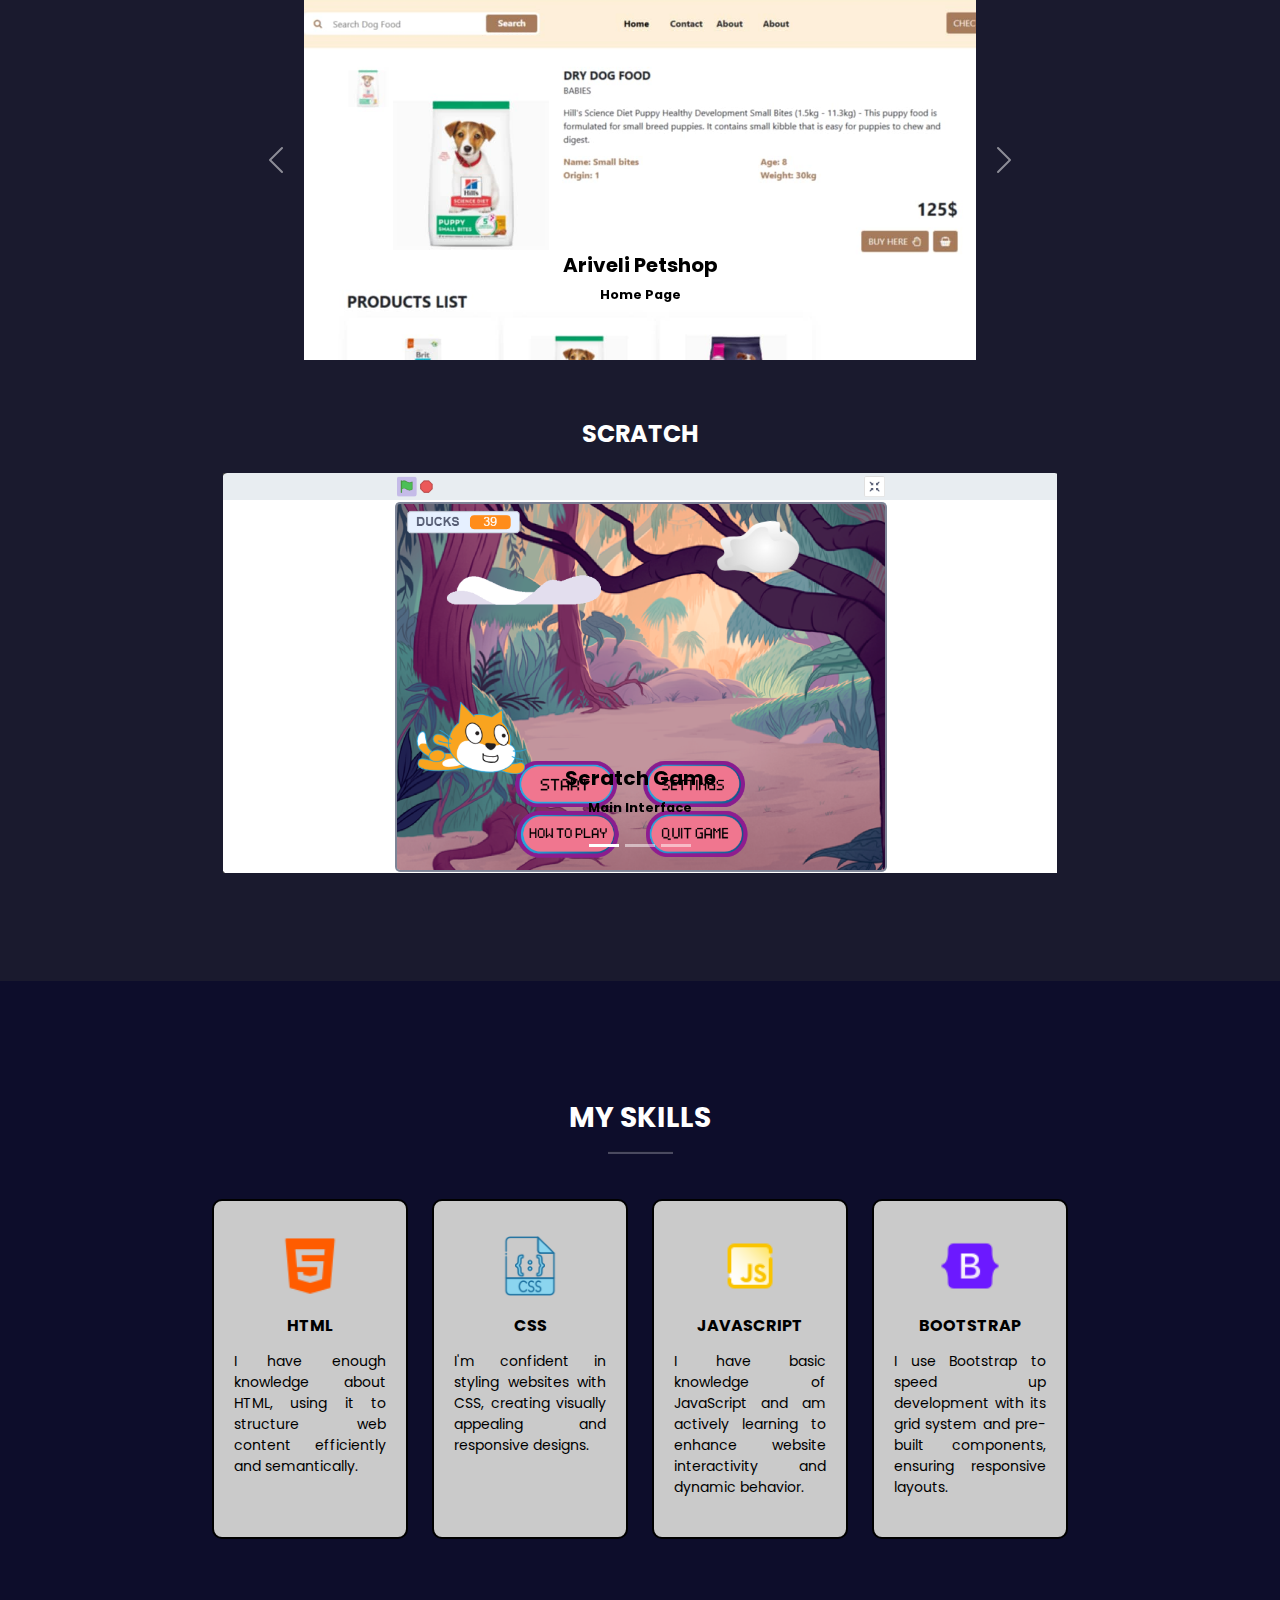
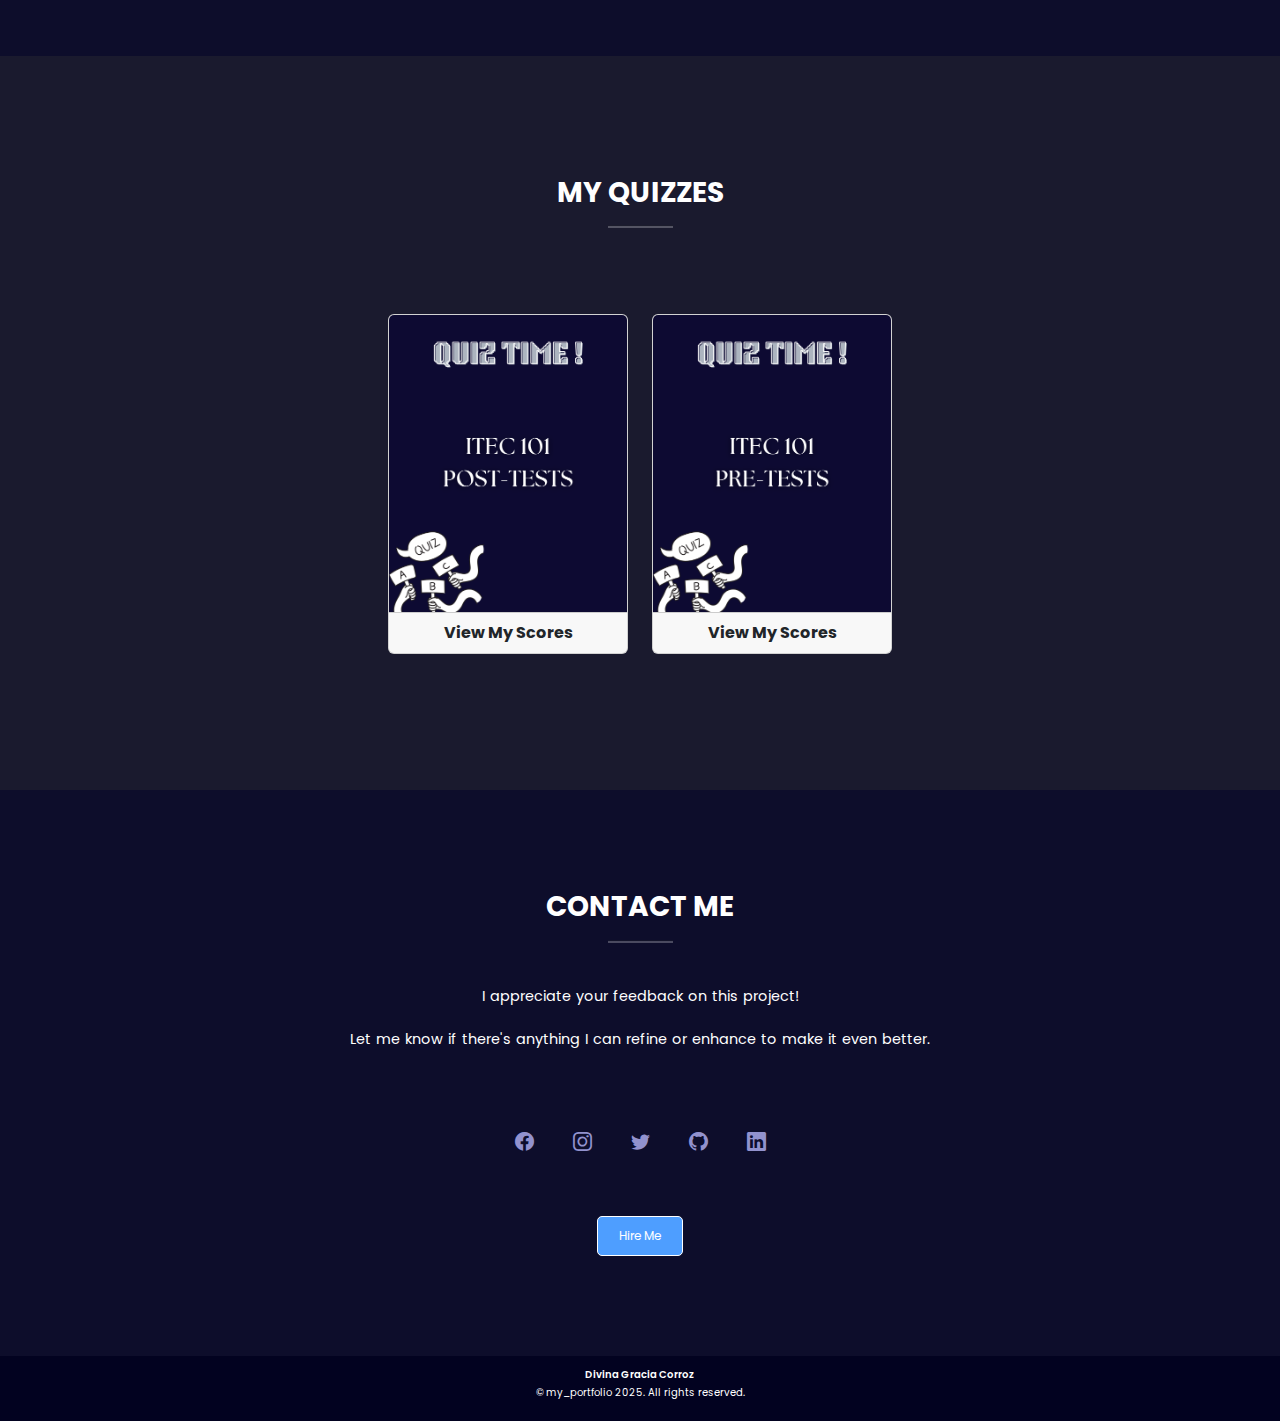
==== commit bf0666aa: "Your commit message" ====
--- a/index.html
+++ b/index.html
@@ -50,9 +50,9 @@
                             href="#about">ABOUT</a></li>
                     <li class="nav-item"><a class="nav-link animate__animated animate__fadeInLeft"
                             href="#projects">WORKS</a></li>
+                    <li class="nav-item"><a class="nav-link animate__animated animate__fadeInRight"
+                            href="#skills">SKILLS</a></li>
                     <li class="nav-item"><a class="nav-link animate__animated animate__fadeInLeft"
-                            href="#skills">SKILLS</a></li>
-                    <li class="nav-item"><a class="nav-link animate__animated animate__fadeInRight"
                             href="#quizes">QUIZZES</a></li>
                     <li class="nav-item"><a class="nav-link animate__animated animate__fadeInRight"
                             href="#contact">CONTACT</a></li>
@@ -77,7 +77,7 @@
                             <h3>Data Analyst</h3>
                         </div>
 
-                        <div class="resume mt-3">
+                        <div class="resume mt-4">
                             <a href="about/Curriculum Vitae.pdf" download="divina-gracia-corroz-cv.pdf"
                                 class="button">Download CV</a>
                         </div>
@@ -115,9 +115,9 @@
                 <div class="col-lg-8 mt-4 mt-lg-0">
                     <h2 class="content-title text-white">
                         Hey There! <br>
-                        I am <span class="text-primary fw-bold">Divina Gracia Corroz</span>
+                        I am <span style="color: #4e9eff; font-weight: bold;">Divina Gracia Corroz</span>
                     </h2>
-
+                    <hr class="mx-auto" style="height: 3px; background-color: white; width: 100%; margin-bottom: 3%;">
                     <p class="paragraph-text text-white">
                         Im a 21 year old third year college student at Cavite State University - Silang
                         Campus. I'm currently pursuing my passion for Information Technology, with a strong interest in
@@ -146,7 +146,7 @@
             <!-- Section Title -->
             <div class="text-center">
                 <h3 class="fw-bold text-white">MY ACHIEVEMENTS</h3>
-                <hr class="mx-auto" style="height: 3px; background-color: white; width: 65px; margin-bottom: 3%;">
+                <hr class="mx-auto" style="height: 3px; background-color: white; width: 65px;">
             </div>
 
             <div class="row">
@@ -166,45 +166,49 @@
 
             <div class="cards-container animate__animated animate__fadeInUp">
                 <div class="row mt-3">
-                    <div class="col-6 col-md-6 mb-3">
+                    <div class="col-6 col-md-3 mb-3">
                         <!-- Clickable Card -->
-                        <div class="card cert-card" data-bs-toggle="modal" data-bs-target="#imageModal4">
+                        <div class="cert-card" data-bs-toggle="modal" data-bs-target="#imageModal4" id="cisco2-card">
                             <img src="certs/p4.png" class="card-img-top" alt="Thumbnail">
                             <div class="card-body text-center">
                                 <h5 class="card-title text-dark">Cisco Certificate</h5>
+                                <br>
                                 <p class="card-text text-dark">IT Customer Support Basics Course</p>
                             </div>
                         </div>
                     </div>
-                    <div class="col-6 col-md-6 mb-3">
+
+                    <div class="col-6 col-md-3 mb-3">
                         <!-- Clickable Card -->
-                        <div class="card cert-card" data-bs-toggle="modal" data-bs-target="#imageModal2">
+                        <div class="cert-card" data-bs-toggle="modal" data-bs-target="#imageModal2" id="cisco1-card">
                             <img src="certs/p2.png" class="card-img-top" alt="Thumbnail">
                             <div class="card-body text-center">
                                 <h5 class="card-title text-dark">Cisco Certificate</h5>
+                                <br>
                                 <p class="card-text text-dark">IT Customer Support Basics</p>
                             </div>
                         </div>
                     </div>
-                </div>
-
-                <div class="row mt-2">
-                    <div class="col-6 col-md-6 mb-3">
+
+                    <div class="col-6 col-md-3 mb-3">
                         <!-- Clickable Card -->
-                        <div class="card cert-card" data-bs-toggle="modal" data-bs-target="#imageModal3">
+                        <div class="cert-card" data-bs-toggle="modal" data-bs-target="#imageModal3" id="cisco4-card">
                             <img src="certs/p3.png" class="card-img-top" alt="Thumbnail">
                             <div class="card-body text-center">
                                 <h5 class="card-title text-dark">Cisco Certificate</h5>
+                                <br>
                                 <p class="card-text text-dark">Introduction to Packet Tracer</p>
                             </div>
                         </div>
                     </div>
-                    <div class="col-6 col-md-6 mb-3">
+
+                    <div class="col-6 col-md-3 mb-3">
                         <!-- Clickable Card -->
-                        <div class="card cert-card" data-bs-toggle="modal" data-bs-target="#imageModal1">
+                        <div class="cert-card" data-bs-toggle="modal" data-bs-target="#imageModal1" id="cisco3-card">
                             <img src="certs/p1.png" class="card-img-top" alt="Thumbnail">
                             <div class="card-body text-center">
                                 <h5 class="card-title text-dark">Cisco Certificate</h5>
+                                <br>
                                 <p class="card-text text-dark">Introduction to Packet Tracer Exam</p>
                             </div>
                         </div>
@@ -221,7 +225,7 @@
                             <button type="button" class="btn-close btn-close-white" data-bs-dismiss="modal"
                                 aria-label="Close"></button>
                         </div>
-                        <div class="modal-body text-center">
+                        <div class="modal-body">
                             <img src="certs/p1.png" class="img-fluid rounded" alt="Full-size Image">
                         </div>
                     </div>
@@ -236,7 +240,7 @@
                             <button type="button" class="btn-close btn-close-white" data-bs-dismiss="modal"
                                 aria-label="Close"></button>
                         </div>
-                        <div class="modal-body text-center">
+                        <div class="modal-body">
                             <img src="certs/p2.png" class="img-fluid rounded" alt="Full-size Image">
                         </div>
                     </div>
@@ -251,7 +255,7 @@
                             <button type="button" class="btn-close btn-close-white" data-bs-dismiss="modal"
                                 aria-label="Close"></button>
                         </div>
-                        <div class="modal-body text-center">
+                        <div class="modal-body">
                             <img src="certs/p3.png" class="img-fluid rounded" alt="Full-size Image">
                         </div>
                     </div>
@@ -266,7 +270,7 @@
                             <button type="button" class="btn-close btn-close-white" data-bs-dismiss="modal"
                                 aria-label="Close"></button>
                         </div>
-                        <div class="modal-body text-center">
+                        <div class="modal-body">
                             <img src="certs/p4.png" class="img-fluid rounded" alt="Full-size Image">
                         </div>
                     </div>
@@ -298,14 +302,9 @@
             </div>
 
             <div class="row mt-4">
-                <h5 class="text-center fw-bold text-white mb-4">AMORE BOOKSHOP</h5>
-                <p class="list-text text-small">
-                    <b>Programming Language Used:</b>
-                <ul>
-                    <li>Php</li>
-                    <li>Html</li>
-                    <li>JavaScript</li>
-                </ul>
+                <h4 class="text-center fw-bold text-white mb-4">AMORE BOOKSHOP</h4>
+                <p class="list-text">
+                    <b>Programming Language Used:</b> <span>Php</span> <span>Html</span> <span>JavaScript</span>
                 </p>
 
                 <!-- Bootstrap Carousel with Labels -->
@@ -367,20 +366,14 @@
                         <span class="carousel-control-next-icon" aria-hidden="true"></span>
                         <span class="visually-hidden">Next</span>
                     </button>
-
                 </div>
             </div>
 
 
             <div class="works">
-                <h5 class="text-center fw-bold text-white mb-4">ARIVELI PETSHOP</h5>
+                <h4 class="text-center fw-bold text-white mb-4">ARIVELI PETSHOP</h4>
                 <p class="list-text text-small">
-                    <b>Programming Language Used:</b>
-                <ul>
-                    <li>Php</li>
-                    <li>Html</li>
-                    <li>JavaScript</li>
-                </ul>
+                    <b>Programming Language Used:</b> <span>Php</span> <span>Html</span> <span>JavaScript</span>
                 </p>
                 <!-- Bootstrap Carousel with Labels -->
                 <div id="projectCarouselTwo" class="carousel slide animate__animated animate__fadeInLeft"
@@ -435,7 +428,7 @@
             </div>
 
             <div class="scratch">
-                <h5 class="text-center fw-bold text-white mb-4">SCRATCH</h5>
+                <h4 class="text-center fw-bold text-white mb-4">SCRATCH</h4>
                 <!-- Bootstrap Carousel with Labels -->
                 <div id="projectCarouselThree" class="carousel slide animate__animated animate__fadeInLeft"
                     data-bs-ride="carousel">
@@ -492,79 +485,67 @@
 
     <!--skills section-->
     <section class="skills" id="skills">
-        <div class="container-fluid">
+        <div class="container">
             <!-- Section Title -->
             <div class="text-center mb-4">
                 <h3 class="fw-bold text-white">MY SKILLS</h3>
                 <hr class="mx-auto" style="height: 3px; background-color: white; width: 65px; margin-bottom: 3%;">
             </div>
 
-
             <div class="skills-container">
-                <!-- HTML Card -->
-                <div class="skill-card animate__animated animate__fadeInLeft">
-                    <div class="box">
-                        <div class="percent">
-                            <svg>
-                                <circle cx="70" cy="70" r="70"></circle>
-                                <circle cx="70" cy="70" r="70" stroke-dasharray="440" stroke-dashoffset="110"></circle>
-                            </svg>
-                            <div class="num">
-                                <h2>70<span>%</span></h2>
-                            </div>
-                        </div>
-                        <h2 class="text">HTML</h2>
-                    </div>
-                </div>
-
-                <!-- CSS Card -->
-                <div class="skill-card animate__animated animate__fadeInRight">
-                    <div class="box">
-                        <div class="percent">
-                            <svg>
-                                <circle cx="70" cy="70" r="70"></circle>
-                                <circle cx="70" cy="70" r="70" stroke-dasharray="440" stroke-dashoffset="220"></circle>
-                            </svg>
-                            <div class="num">
-                                <h2>55<span>%</span></h2>
-                            </div>
-                        </div>
-                        <h2 class="text">CSS</h2>
-                    </div>
-                </div>
-
-                <!-- JavaScript Card -->
-                <div class="skill-card animate__animated animate__fadeInLeft">
-                    <div class="box">
-                        <div class="percent">
-                            <svg>
-                                <circle cx="70" cy="70" r="70"></circle>
-                                <circle cx="70" cy="70" r="70" stroke-dasharray="440" stroke-dashoffset="374"></circle>
-                            </svg>
-                            <div class="num">
-                                <h2>40<span>%</span></h2>
-                            </div>
-                        </div>
-                        <h2 class="text">JavaScript</h2>
-                    </div>
-                </div>
-
-                <!-- PHP Card -->
-                <div class="skill-card animate__animated animate__fadeInRight">
-                    <div class="box">
-                        <div class="percent">
-                            <svg>
-                                <circle cx="70" cy="70" r="70"></circle>
-                                <circle cx="70" cy="70" r="70" stroke-dasharray="440" stroke-dashoffset="352"></circle>
-                            </svg>
-                            <div class="num">
-                                <h2>35<span>%</span></h2>
-                            </div>
-                        </div>
-                        <h2 class="text">PHP</h2>
-                    </div>
-                </div>
-            </div>
+                <div class="row">
+                    <div class="col-6 col-md-3 mb-3">
+                        <div class="skills-card animate__animated" id="html-card">
+                            <img src="icons/icons8-html-50.png" alt="HTML" class="skill-icon">
+
+                            <div class="card-body">
+                                <h5 class="card-title">HTML</h5>
+                                <p class="card-text">I have enough knowledge about HTML, using it to structure web
+                                    content
+                                    efficiently and semantically.</p>
+                            </div>
+                        </div>
+                    </div>
+
+
+                    <div class="col-6 col-md-3 mb-3">
+                        <div class="skills-card animate__animated" id="css-card">
+                            <img src="icons/icons8-css-64.png" alt="CSS" class="skill-icon">
+
+
+                            <div class="card-body">
+                                <h5 class="card-title">CSS</h5>
+                                <p class="card-text">I'm confident in styling websites with CSS, creating visually
+                                    appealing and responsive designs.</p>
+                            </div>
+                        </div>
+                    </div>
+
+                    <div class="col-6 col-md-3 mb-3">
+                        <div class="skills-card animate__animated" id="js-card">
+                            <img src="icons/icons8-js-48.png" alt="JAVASCRIPT" class="skill-icon">
+
+                            <div class="card-body">
+                                <h5 class="card-title">JAVASCRIPT</h5>
+                                <p class="card-text">I have basic knowledge of JavaScript and am actively learning to
+                                    enhance website interactivity and dynamic behavior.</p>
+                            </div>
+                        </div>
+                    </div>
+
+                    <div class="col-6 col-md-3 mb-3">
+                        <div class="skills-card animate__animated" id="bootstrap-card">
+                            <img src="icons/icons8-bootstrap-48.png" alt="BOOTSTRAP" class="skill-icon">
+                            <div class="card-body">
+                                <h5 class="card-title">BOOTSTRAP</h5>
+                                <p class="card-text">I use Bootstrap to speed up development with its grid system and
+                                    pre-built components, ensuring responsive layouts.</p>
+                            </div>
+                        </div>
+                    </div>
+                </div>
+            </div>
+        </div>
     </section>
 
 
@@ -576,7 +557,8 @@
                 <h3 class="fw-bold text-white">MY QUIZZES</h3>
                 <hr class="mx-auto" style="height: 3px; background-color: white; width: 65px;  margin-bottom: 3%;">
             </div>
-            <div class="cards-container">
+
+            <div class="card-container">
                 <div class="row">
                     <div class="col-6 col-md-6 mb-3">
                         <div class="card">
@@ -616,7 +598,7 @@
                     it even better.</p>
             </div>
 
-            <div class="media-icons animate__animated animate__fadeInLeft">
+            <div class="media-icons text-center" >
                 <a href="https://facebook.com/riyuuio" target="_blank" data-aos="fade-in" data-aos-duration="1000"
                     data-aos-delay="1200"><i class="bi bi-facebook"></i></a>
                 <a href="https://instagram.com/sachiiczx" target="_blank" data-aos="fade-in" data-aos-duration="1000"
@@ -629,6 +611,15 @@
                     data-aos-duration="1000" data-aos-delay="1500"><i class="bi bi-linkedin"></i>
                 </a>
             </div>
+
+            <div class="text-center mt-5">
+                <a href="https://mail.google.com/mail/?view=cm&fs=1&to=corrozdivina14@gmail.com&su=Hello%20there&body=Just%20wanted%20to%20say%20hi!"
+                    target="_blank">
+                    <button class="hire-btn">
+                        Hire Me
+                    </button>
+                </a>
+            </div>
         </div>
     </section>
 
--- a/css/main.css
+++ b/css/main.css
@@ -177,6 +177,24 @@
     transform: translateY(-3px);
 }
 
+.hire-btn {
+    padding: 10px;
+    font-size: 12px;
+    text-decoration: none;
+    color: white;
+    border: 1px solid white;
+    background-color: #4e9eff;
+    border-radius: 5px;
+    width: 10%;
+    text-align: center;
+    transition: all 0.3s ease-in-out;
+}
+
+.hire-btn:hover {
+    background-color: #0d0d2b;
+    border: 1px solid white;
+    transform: translateY(-3px);
+}
 
 @keyframes text-move {
 
@@ -206,13 +224,11 @@
 }
 
 .media-icons {
-    margin-top: 15px;
     align-items: center;
     align-content: center;
     display: flex;
     gap: 8px;
     justify-content: center;
-    margin-left: 35px;
     padding-left: 0;
 }
 
@@ -226,13 +242,14 @@
     width: 50px;
     height: 50px;
     margin: 0;
+    margin-top: 25px;
+
 }
 
 .media-icons a:hover {
     color: #4e9eff;
     transform: scale(1.2);
 }
-
 
 
 /* Responsive Fix */
@@ -296,7 +313,6 @@
     margin-right: 20%;
     height: 300px;
     margin-top: 20%;
-    /* Adjust the image size */
 }
 
 .col-lg-8 {
@@ -332,20 +348,11 @@
 
 .projects .list-text {
     text-align: center;
-    color: white
-}
-
-.projects ul {
-    list-style-type: none;
-    padding-left: 0;
-    margin: 0;
-    display: flex;
-    justify-content: center;
-    margin-left: 10px;
-    gap: 8px;
-}
-
-.projects ul li {
+    color: white;
+    font-size: 13px;
+}
+
+.list-text span {
     background-color: #052241;
     color: white;
     padding: 6px 5px;
@@ -353,20 +360,14 @@
     margin-bottom: 8px;
     border-radius: 5px;
     text-align: center;
-    transition: background-color 0.3s ease;
     border: white 1px solid;
     font-size: 12px;
 }
 
-.projects ul li:hover {
-    background-color: #0056b3;
-}
-
-
 
 .works {
     margin-top: 7%;
-    margin-bottom: 1%;
+    margin-bottom: 5%;
 }
 
 .scratch {
@@ -385,45 +386,33 @@
 
 #projectCarousel {
     max-height: 500px;
-    /* Adjust height as needed */
     object-fit: contain;
-    /* Ensures images scale properly */
 }
 
 #projectCarouselTwo {
     max-height: 800px;
-    /* Adjust height as needed */
     object-fit: contain;
-    /* Ensures images scale properly */
 }
 
 #projectCarouselThree {
     max-height: 500px;
-    /* Adjust height as needed */
     object-fit: contain;
-    /* Ensures images scale properly */
 }
 
 .carousel-item img {
     max-width: 100%;
-    /* Reduce image width to 70% of the container */
     max-height: 400px;
-    /* Set a maximum height */
     margin: 0 auto;
-    /* Center the image */
     object-fit: contain;
-    /* Ensures the image fits without cropping */
 }
 
 .carousel-caption {
     font-size: 0.8rem;
-    /* Smaller captions */
 }
 
 @media (max-width: 550px) {
     .carousel-caption p {
         font-size: 6px;
-        /* Hide captions on smaller screens */
     }
 
     .carousel-caption h5 {
@@ -431,8 +420,8 @@
     }
 }
 
+
 /*quizes style*/
-
 .quizes {
     background-color: #1a1a2e;
 }
@@ -442,198 +431,129 @@
     background-color: #0d0d2b;
 }
 
+
 /*skills container style*/
-.skills-container {
-    position: relative;
-    width: 100%;
-    padding: 40px 20px;
-    display: flex;
-    justify-content: space-around;
-    gap: 10px;
-}
-
-.skills-container .skill-card {
-    position: relative;
-    width: 290px;
-    display: flex;
-    justify-content: center;
-    align-items: center;
-    height: 300px;
-    border-radius: 4px;
-    text-align: center;
-    overflow: hidden;
-    transition: 0.5s;
-}
-
-.skills-container .skill-card:hover {
-    transform: translateY(-10px);
-}
-
-.skills-container .skill-card:before {
-    content: '';
-    position: absolute;
-    top: 0;
-    left: -50%;
-    width: 100%;
+.skill-icon {
+    margin-top: 10%;
+    width: 60px;
+    height: 60px;
+    object-fit: contain;
+    display: inline-block;
+}
+
+.skill-icon:hover {
+    animation: pulse 1s infinite;
+}
+
+@keyframes pulse {
+    30% {
+        transform: scale(1);
+    }
+
+    50% {
+        transform: scale(1.15);
+    }
+
+    100% {
+        transform: scale(1.20);
+    }
+}
+
+
+.skills-container .skills-card {
+    background-color: rgb(202, 202, 202);
+    transition: transform 0.3s ease-in-out;
+    border: 2px solid black;
+    color: black;
+    width: 107%;
     height: 100%;
-    cursor: pointer;
-    z-index: 1;
-}
-
-.percent {
-    position: relative;
-    width: 150px;
-    height: 150px;
-    border-radius: 50%;
-    box-shadow: inset 0 0 50px #000;
-    background: #222;
-    z-index: 1000;
-}
-
-.percent .num {
-    position: absolute;
-    top: 0;
-    left: 0;
-    width: 100%;
-    height: 100%;
-    display: flex;
-    justify-content: center;
-    align-items: center;
-    border-radius: 50%;
-}
-
-.percent .num h2 {
-    color: #777;
-    font-weight: 700;
-    font-size: 30px;
-    transition: 0.5s;
-}
-
-.skill-card:hover .percent .num h2 {
-    color: #fff;
-    font-size: 45px;
-}
-
-.percent .num h2 span {
-    color: #777;
-    font-size: 24px;
-    transition: 0.5s;
-}
-
-.skill-card:hover .percent .num h2 span {
-    color: #fff;
-}
-
-.text {
-    position: relative;
-    color: #8f8f8f;
+    margin-top: 10%;
+    border-radius: 10px;
+    padding: 10px 20px;
+}
+
+.skills-card:hover {
+    transform: scale(1.05);
+}
+
+.skills .card-title {
+    font-size: 16px;
+    font-weight: bold;
     margin-top: 20px;
-    font-weight: 700;
-    font-size: 18px;
-    letter-spacing: 1px;
-    text-transform: uppercase;
-    transition: 0.5s;
-}
-
-.skill-card:hover .text {
-    color: white;
-}
-
-svg {
-    position: relative;
-    width: 150px;
-    height: 150px;
-    z-index: 1000;
-}
-
-svg circle {
-    width: 90%;
-    height: 100%;
-    fill: none;
-    stroke: #fff;
-    stroke-width: 10;
-    stroke-linecap: round;
-    transform: translate(5px, 5px);
-}
-
-svg circle:nth-child(2) {
-    stroke-dasharray: 440;
-    stroke-dashoffset: 440;
-}
-
-.skill-card:nth-child(1) svg circle:nth-child(2) {
-    stroke-dashoffset: calc(440 - (440 * 70) / 100);
-    stroke: #00ff43;
-}
-
-.skill-card:nth-child(2) svg circle:nth-child(2) {
-    stroke-dashoffset: calc(440 - (440 * 55) / 100);
-    stroke: #2196f3;
-}
-
-.skill-card:nth-child(3) svg circle:nth-child(2) {
-    stroke-dashoffset: calc(440 - (440 * 40) / 100);
-    stroke: #ff9800;
-}
-
-.skill-card:nth-child(4) svg circle:nth-child(2) {
-    stroke-dashoffset: calc(440 - (440 * 35) / 100);
-    stroke: #f44336;
+}
+
+.skills .card-text {
+    font-size: 13px;
+    margin-top: 15px;
+    text-align: justify;
 }
 
 /*responsive style*/
-@media (max-width: 992px) {
-    .skills-container {
-        flex-wrap: wrap;
-        justify-content: center;
-        gap: 5px;
-    }
-
-    .skills-container .skill-card {
-        width: 45%;
-        margin-bottom: 20px;
-    }
-}
-
-@media (max-width: 576px) {
-    .skills-container {
-        flex-wrap: wrap;
-        justify-content: center;
-        padding: 10px 10px;
-        gap: 5px;
-    }
-
-    .skills-container .skill-card {
-        width: 70%;
-        height: auto;
-        flex-wrap: wrap;
-    }
-
-    .percent {
-        width: 150px;
-        height: 150px;
-    }
-
-    svg {
-        width: 130%;
-        height: 130%;
-    }
-
-    .percent .num h2 {
-        font-size: 24px;
-    }
-
-    .skill-card:hover .percent .num h2 {
-        font-size: 32px;
-    }
-
-    .percent .num h2 span {
-        font-size: 18px;
-    }
-
-    .text {
+
+/* For extra small screens: 320px and below */
+@media (max-width: 360px) {
+    .skill-icon {
+        width: 30px;
+        height: 25px;
+        margin-top: 5%;
+    }
+
+    .skills-container .skills-card {
+        width: 100%;
+        margin: 10px auto;
+        padding: 10px;
+    }
+
+    .skills .card-title {
+        font-size: 9px;
+        margin-top: 10px;
+    }
+
+    .skills .card-text {
+        font-size: 8px;
+    }
+}
+
+/* For medium screens: tablets or larger phones */
+@media (min-width: 361px) and (max-width: 768px) {
+    .skill-icon {
+        width: 40px;
+        height: 40px;
+    }
+
+    .skills-container .skills-card {
+        width: 100%;
+        padding: 15px;
+    }
+
+    .skills .card-title {
+        font-size: 10px;
+    }
+
+    .skills .card-text {
+        font-size: 10px;
+    }
+}
+
+/* For larger screens (desktops and above) */
+@media (min-width: 769px) {
+    .skill-icon {
+        width: 60px;
+        height: 60px;
+    }
+
+    .skills-container .skills-card {
+        width: 100%;
+        max-width: 250px;
+        padding: 20px;
+    }
+
+    .skills .card-title {
         font-size: 16px;
-        margin-top: 15px;
+    }
+
+    .skills .card-text {
+        font-size: 14px;
     }
 }
 
@@ -645,6 +565,27 @@
     text-align: center;
 }
 
+.certs .cert-card {
+    background-color: white;
+    transition: transform 0.3s ease-in-out;
+    border: 2px solid black;
+    color: black;
+    height: 100%;
+    border-radius: 5px;
+    margin-bottom: 10%;
+}
+
+.cert-card:hover {
+    transform: scale(1.05);
+}
+
+.cert-card img {
+    margin-top: 2%;
+    width: 100%;
+    height: auto;
+    object-fit: cover;
+}
+
 .card-footer {
     font-weight: bold;
     cursor: pointer;
@@ -652,33 +593,16 @@
 }
 
 /* Cards Container */
-.cards-container {
+.quizes .card-container {
     display: flex;
     flex-wrap: wrap;
     gap: 20px;
+    margin-top: 10%;
     justify-content: center;
 }
 
 /* Cards Styling */
-card {
-    background: rgba(255, 255, 255, 0.05);
-    border-radius: 10px;
-    overflow: hidden;
-    transition: transform 0.3s ease-in-out;
-    border: 2px solid black;
-    display: flex;
-    flex-direction: column;
-    height: 100%;
-}
-
-.card-body {
-    flex-grow: 1;
-    display: flex;
-    flex-direction: column;
-    justify-content: space-between;
-}
-
-.card img {
+.card .card img {
     width: 100%;
     height: auto;
     object-fit: cover;
@@ -688,58 +612,24 @@
     transform: scale(1.05);
 }
 
-.modal-title {
+.certs .modal-title {
     font-size: 15px;
     text-align: center;
 }
 
-.card-text {
+.certs .card-text {
     font-size: 10px;
+    color: black;
+    text-align: center;
 }
 
 .certs .card-title {
     font-weight: bold;
     font-size: 13px;
-}
-
-/* Responsive Design */
-@media screen and (max-width: 600px) {
-    .card {
-        width: 100%;
-        /* Keeps two cards in one row */
-        margin: 5px;
-    }
-
-    .card-text {
-        font-size: 8px;
-        /* Slightly bigger for readability */
-    }
-
-    .card-title {
-        font-size: 10px;
-    }
-
-    .modal-title {
-        font-size: 14px;
-        text-align: center;
-    }
-}
-
-/* Tablet: Slightly larger but still two columns */
-@media screen and (min-width: 601px) and (max-width: 1024px) {
-    .card {
-        width: 50%;
-    }
-}
-
-/* Desktop: Standard sizing */
-@media screen and (min-width: 1025px) {
-    .card {
-        width: 18rem;
-    }
-}
-
-
+    margin-top: 10%;
+}
+
+/* Optional adjustments for the cards */
 /*contact style*/
 .contact {
     background-color: #0d0d2b;
@@ -747,61 +637,11 @@
 }
 
 .contact .paragraph-text {
-    margin-top: 10%;
-}
-
-.feedback-container .form-control {
-    border: 1px solid #000000;
-    border-radius: 3px;
-    padding: 10px;
-    background-color: #7d7da3;
-    width: 100%;
-    box-sizing: border-box;
-}
-
-.feedback-container .form-control:focus {
-    background-color: #7d7da3;
-}
-
-.feedback-container .form-label {
-    font-size: 15px;
-}
-
-.feedback-container {
-    box-shadow: 0px 4px 10px rgba(0, 0, 0, 0.2);
-    border-radius: 5px;
-    width: 70%;
-    max-width: 600px;
-    padding: 40px;
-    margin: 20px auto;
-    background-color: rgba(255, 255, 255, 0.05);
-}
-
-.form-control::placeholder {
-    font-size: 12px;
-    /* Adjust as needed */
-    color: #777;
-    /* Optional: Make it slightly lighter */
-    opacity: 1;
-    /* Ensure visibility in some browsers */
+    margin-top: 5%;
+    margin-bottom: 5%;
 }
 
 /* Responsive Design */
-@media (max-width: 768px) {
-    .feedback-container {
-        width: 100%;
-        padding: 30px;
-    }
-}
-
-@media (max-width: 480px) {
-    .feedback-container {
-        width: 100%;
-        padding: 20px;
-
-    }
-}
-
 
 /* Footer */
 .footer {
@@ -818,29 +658,6 @@
 
 .footer p {
     font-size: 10px;
-}
-
-.buttonS {
-    padding: 10px;
-    font-size: 10px;
-    text-decoration: none;
-    color: white;
-    border: 1px solid white;
-    background-color: #4e9eff;
-    border-radius: 5px;
-    margin-left: 40%;
-    width: 25%;
-    margin-top: 15px;
-    align-items: center;
-    align-content: center;
-    text-align: center;
-    transition: all 0.3s ease-in-out;
-}
-
-.buttonS:hover {
-    background-color: #0d0d2b;
-    border: 1px solid white;
-    transform: translateY(-3px);
 }
 
 /*scroll2top*/
@@ -883,15 +700,16 @@
 
     }
 
-    .main-section,
-    .feedback-container {
+    .main-section {
         padding: 50px;
     }
 
     .contact {
-        background-color: #1a1a2e;
+        background-color: #0d0d2b;
         min-height: 100px;
-    }
+        font-size: 15px;
+    }
+
 }
 
 @media (max-width: 768px) {
@@ -913,24 +731,21 @@
         margin: 0 auto;
     }
 
-    .projects ul {
-        display: flex;
-        flex-wrap: wrap;
-        justify-content: center;
-        /* Centering */
-    }
-
-    .projects ul li {
-        width: 30%;
-        margin: 5px auto;
-        font-size: 10px;
-    }
-
-    .button,
-    .buttonS {
+    .list-text span {
+        width: 20%;
+        font-size: 9px;
+    }
+
+    .button {
         width: 100%;
         margin-left: 0;
         text-align: center;
+    }
+
+    .hire-btn {
+        width: 50%;
+        text-align: center;
+        font-size: 11px;
     }
 }
 
@@ -954,10 +769,11 @@
         font-size: 8px;
     }
 
-    .section .paragraph-text {
+    .paragraph-text {
         flex-grow: 1;
         text-align: justify;
         word-spacing: 1px;
+        font-size: 15px;
     }
 
     .card-footer {
@@ -967,4 +783,41 @@
     .certs .card-title {
         font-size: 9px;
     }
+
+    .certs .card-text {
+        font-size: 7px;
+    }
+
+    .certs .cert-card {
+        width: 100%;
+    }
+}
+
+/* Responsive Design */
+@media screen and (max-width: 600px) {
+    .card {
+        width: 100%;
+        margin: 5px;
+    }
+
+    .card-text {
+        font-size: 8px;
+    }
+
+    .card-title {
+        font-size: 10px;
+    }
+
+    .modal-title {
+        font-size: 14px;
+        text-align: center;
+    }
+}
+
+
+/* Desktop: Standard sizing */
+@media screen and (min-width: 1025px) {
+    .card {
+        width: 15rem;
+    }
 }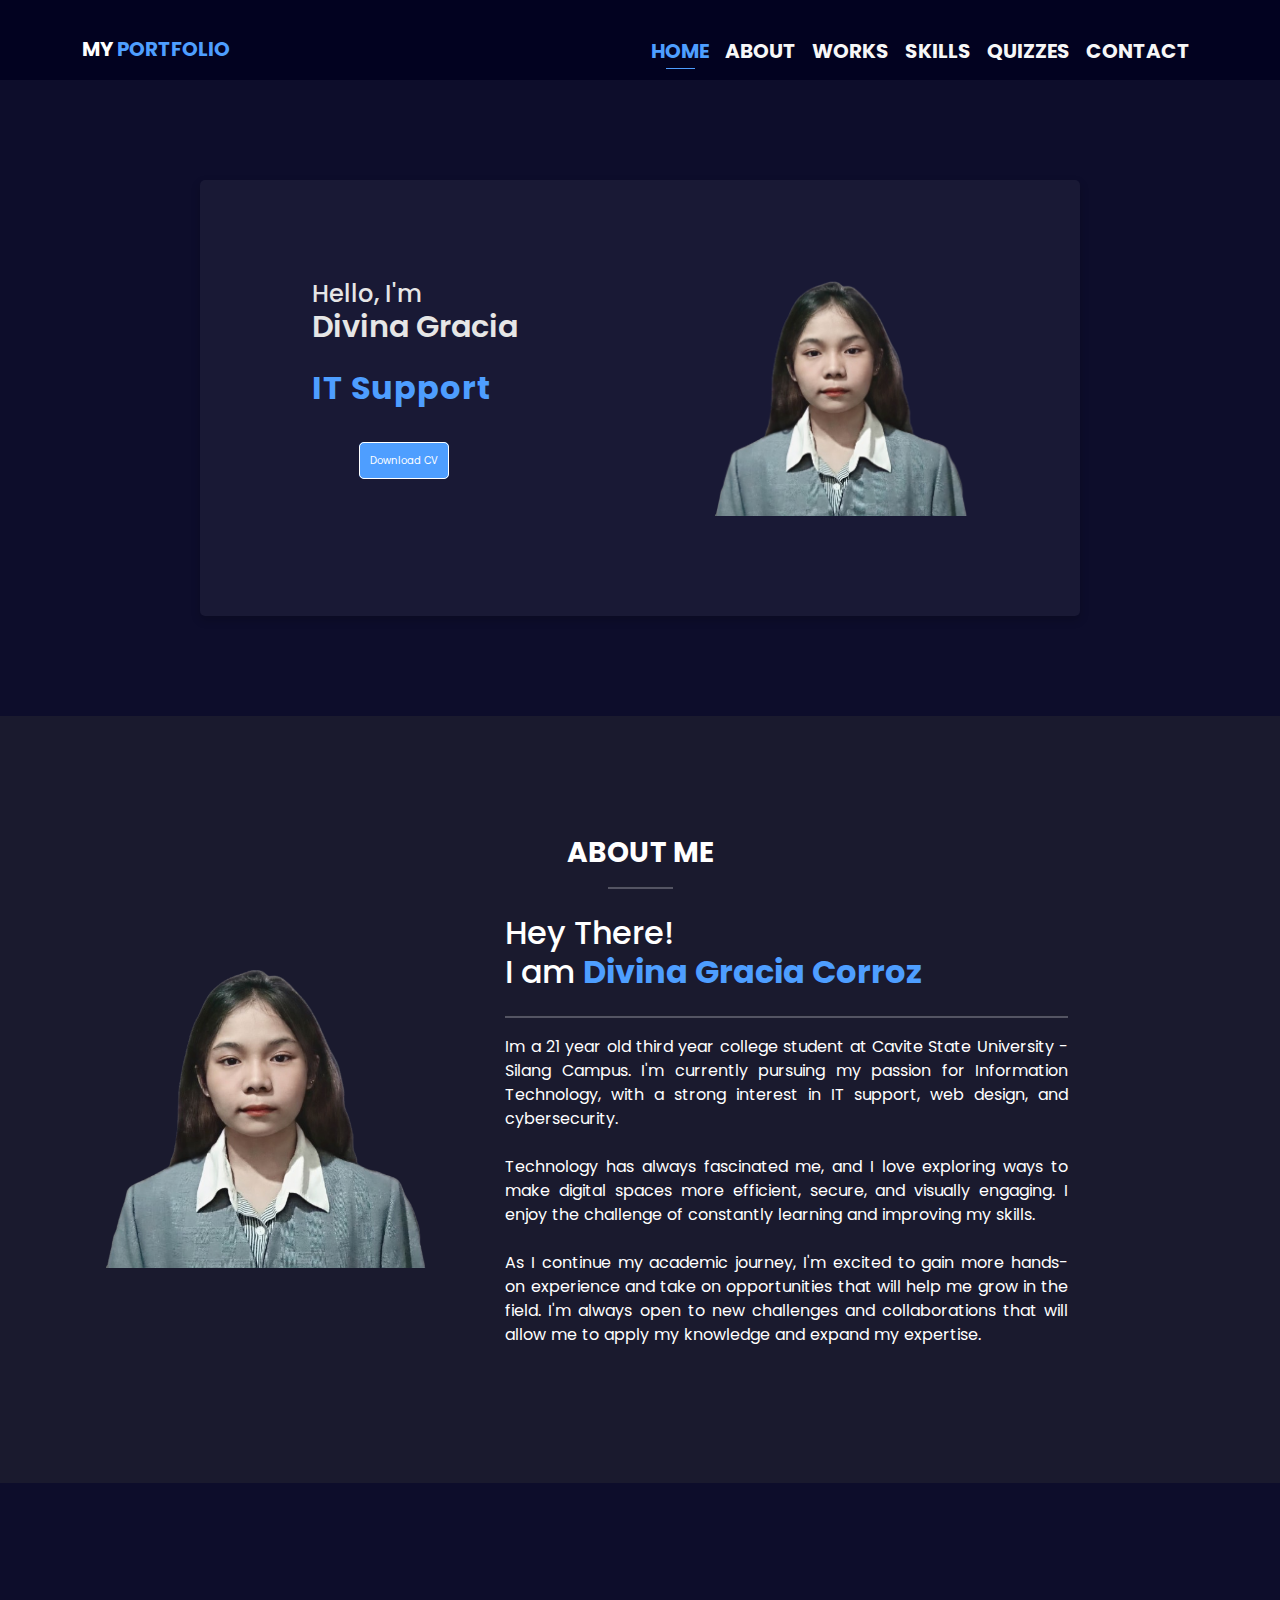
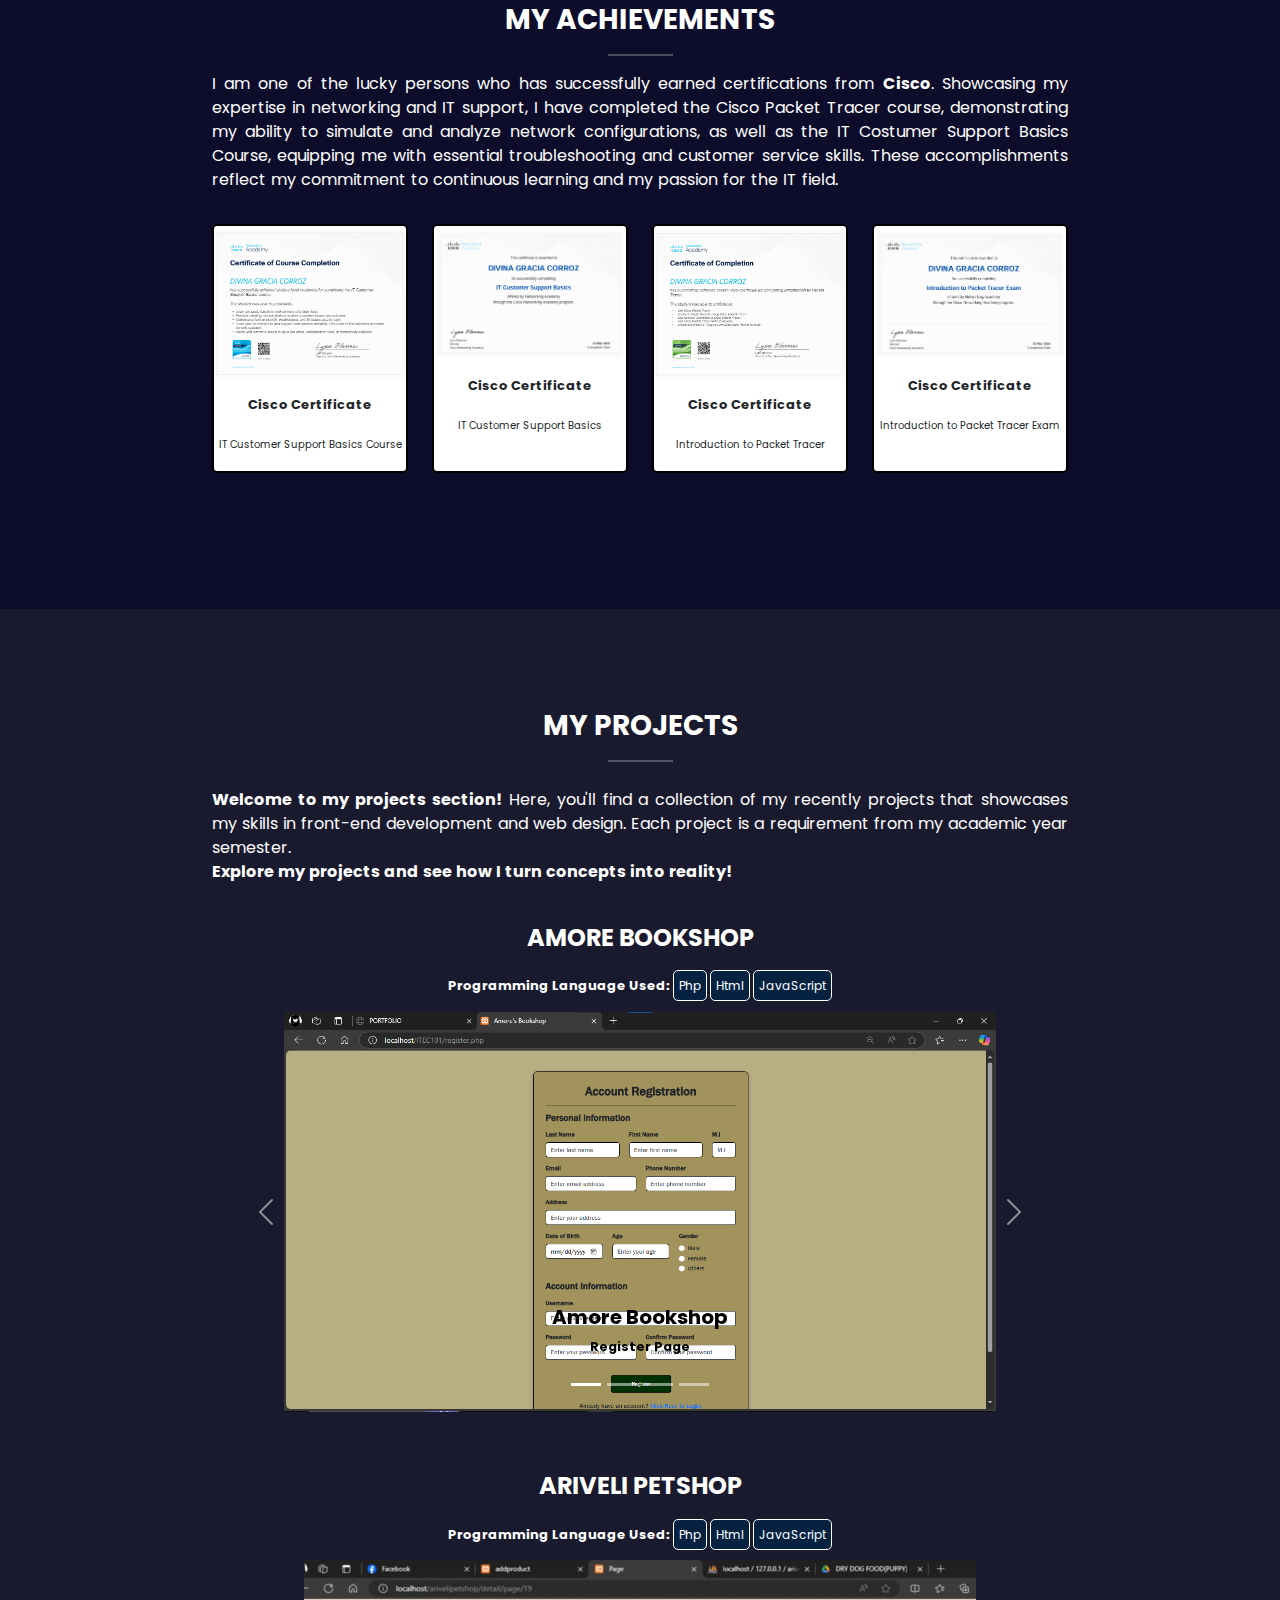
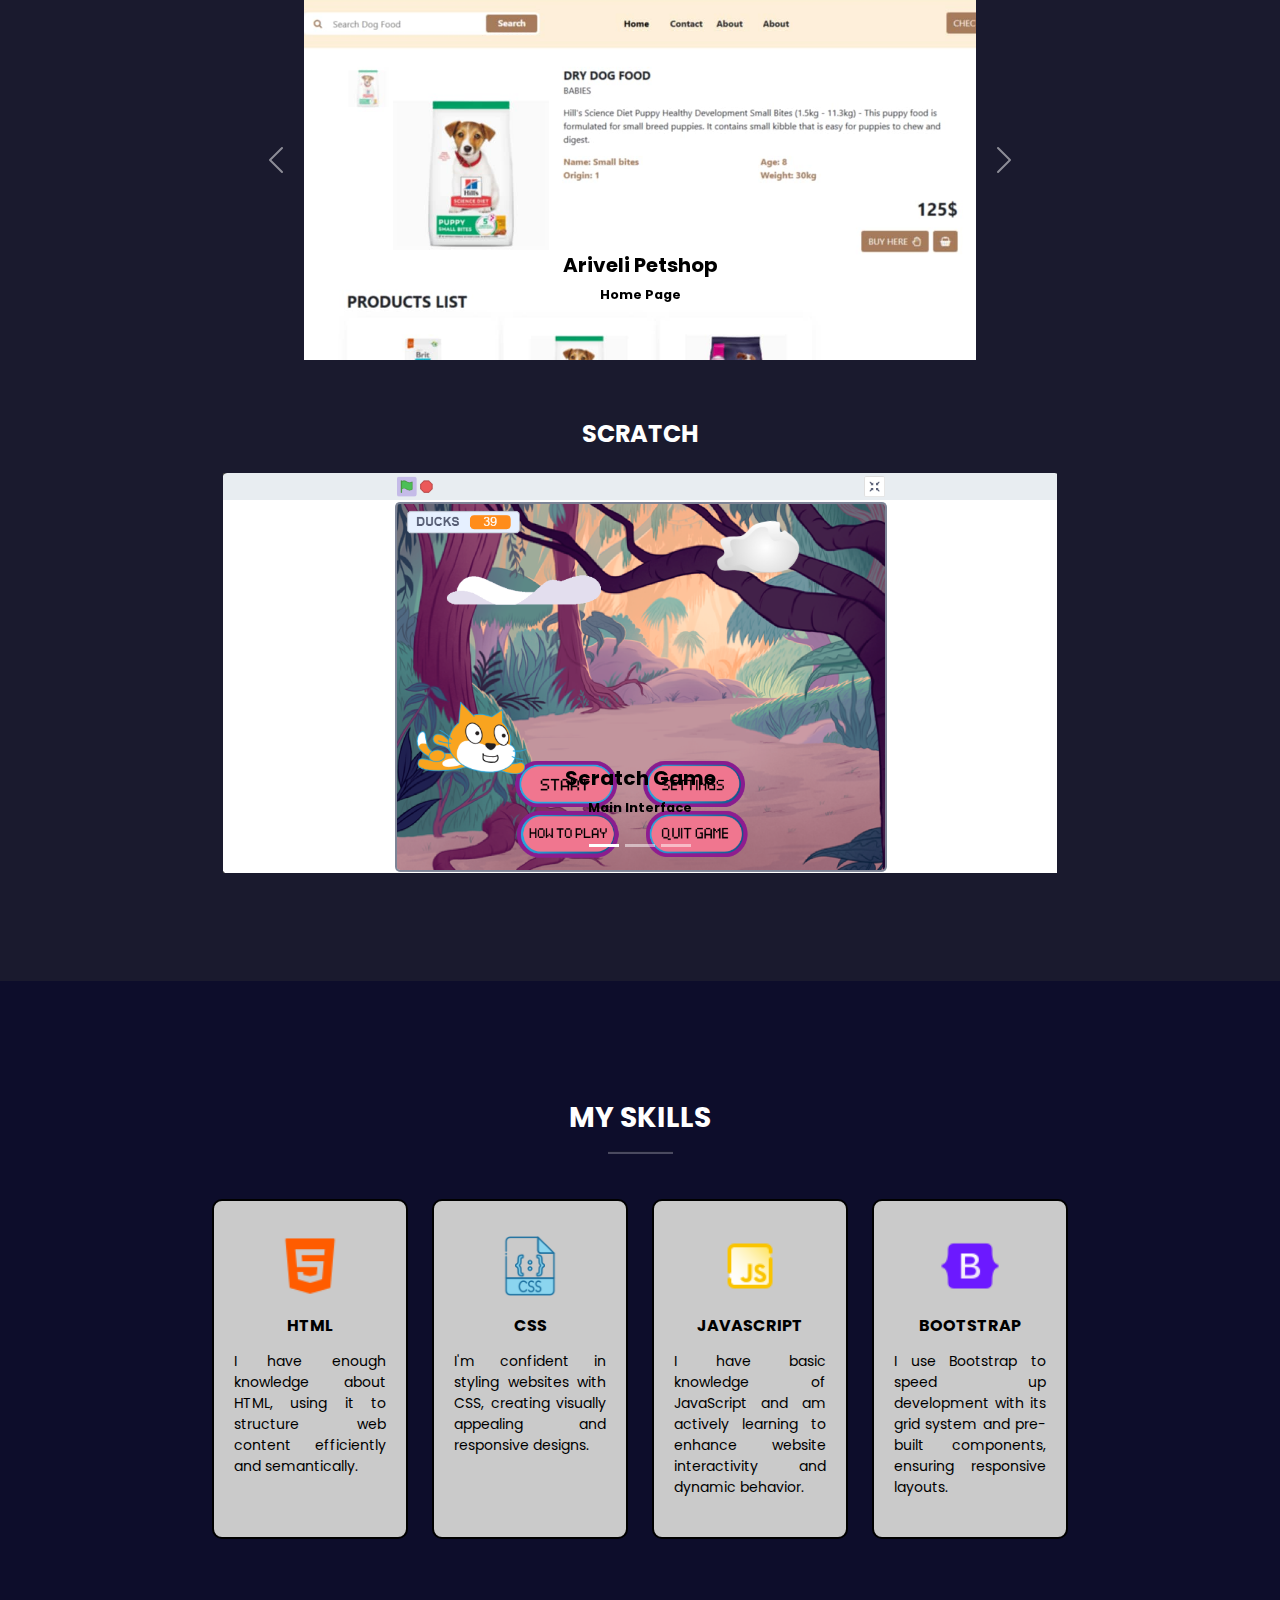
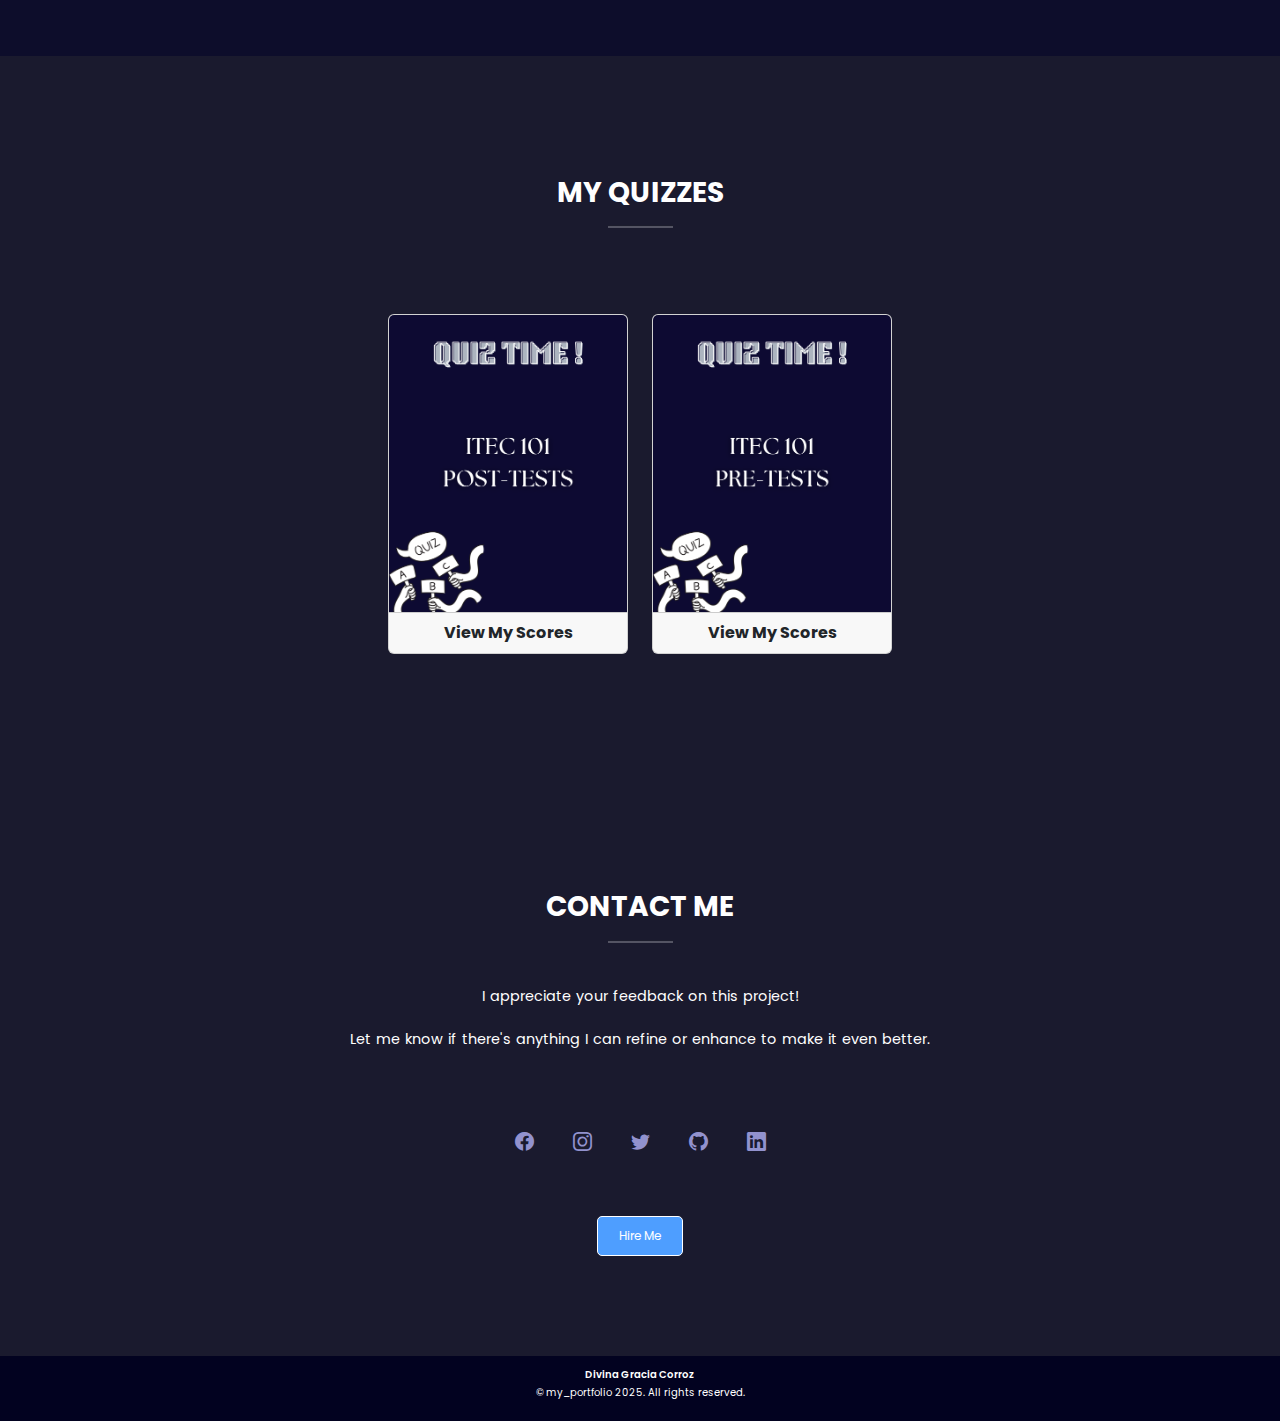
==== commit 3e94b837: "Resolved merge conflicts in main.css and index.html" ====
--- a/index.html
+++ b/index.html
@@ -633,4 +633,4 @@
     <script src="script.js"></script>
 </body>
 
-</html>+</html>
--- a/css/main.css
+++ b/css/main.css
@@ -632,7 +632,7 @@
 /* Optional adjustments for the cards */
 /*contact style*/
 .contact {
-    background-color: #0d0d2b;
+    background-color: #1a1a2e;
     min-height: 490px;
 }
 
@@ -820,4 +820,5 @@
     .card {
         width: 15rem;
     }
-}+}
+
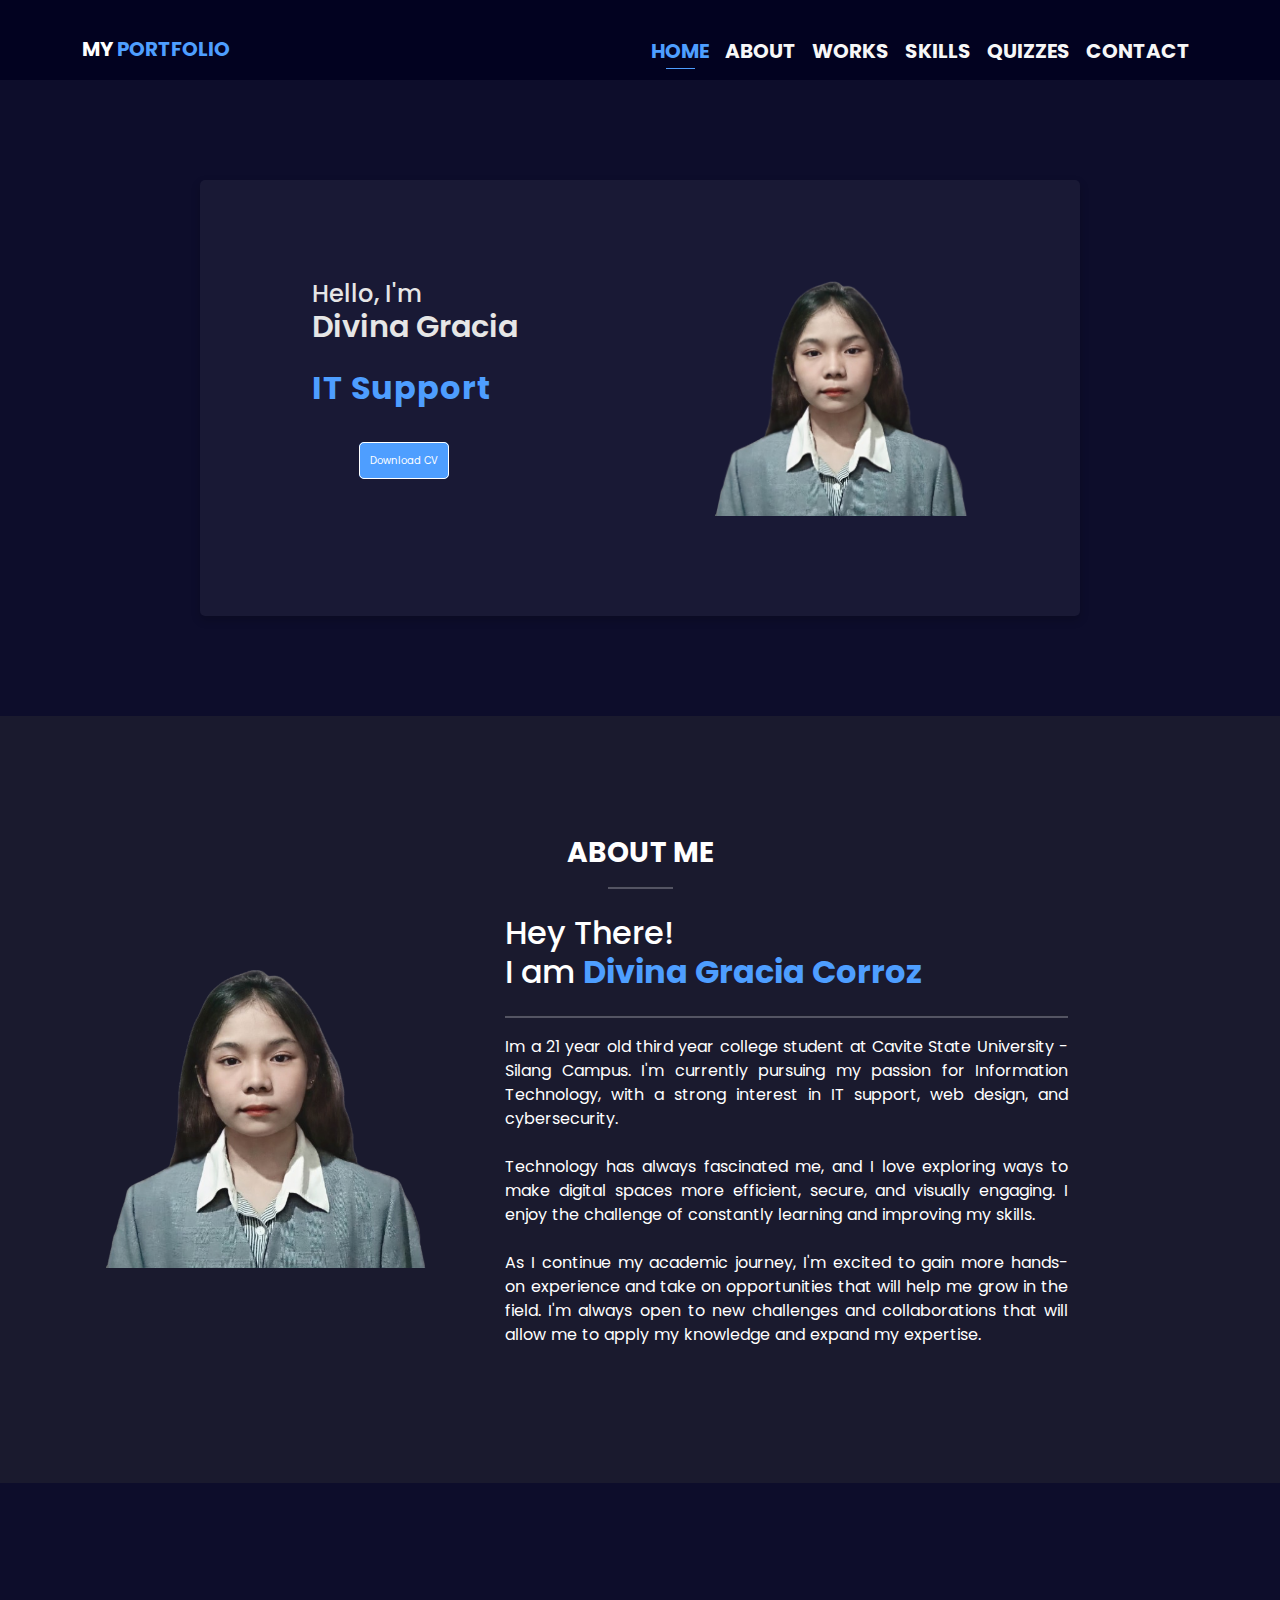
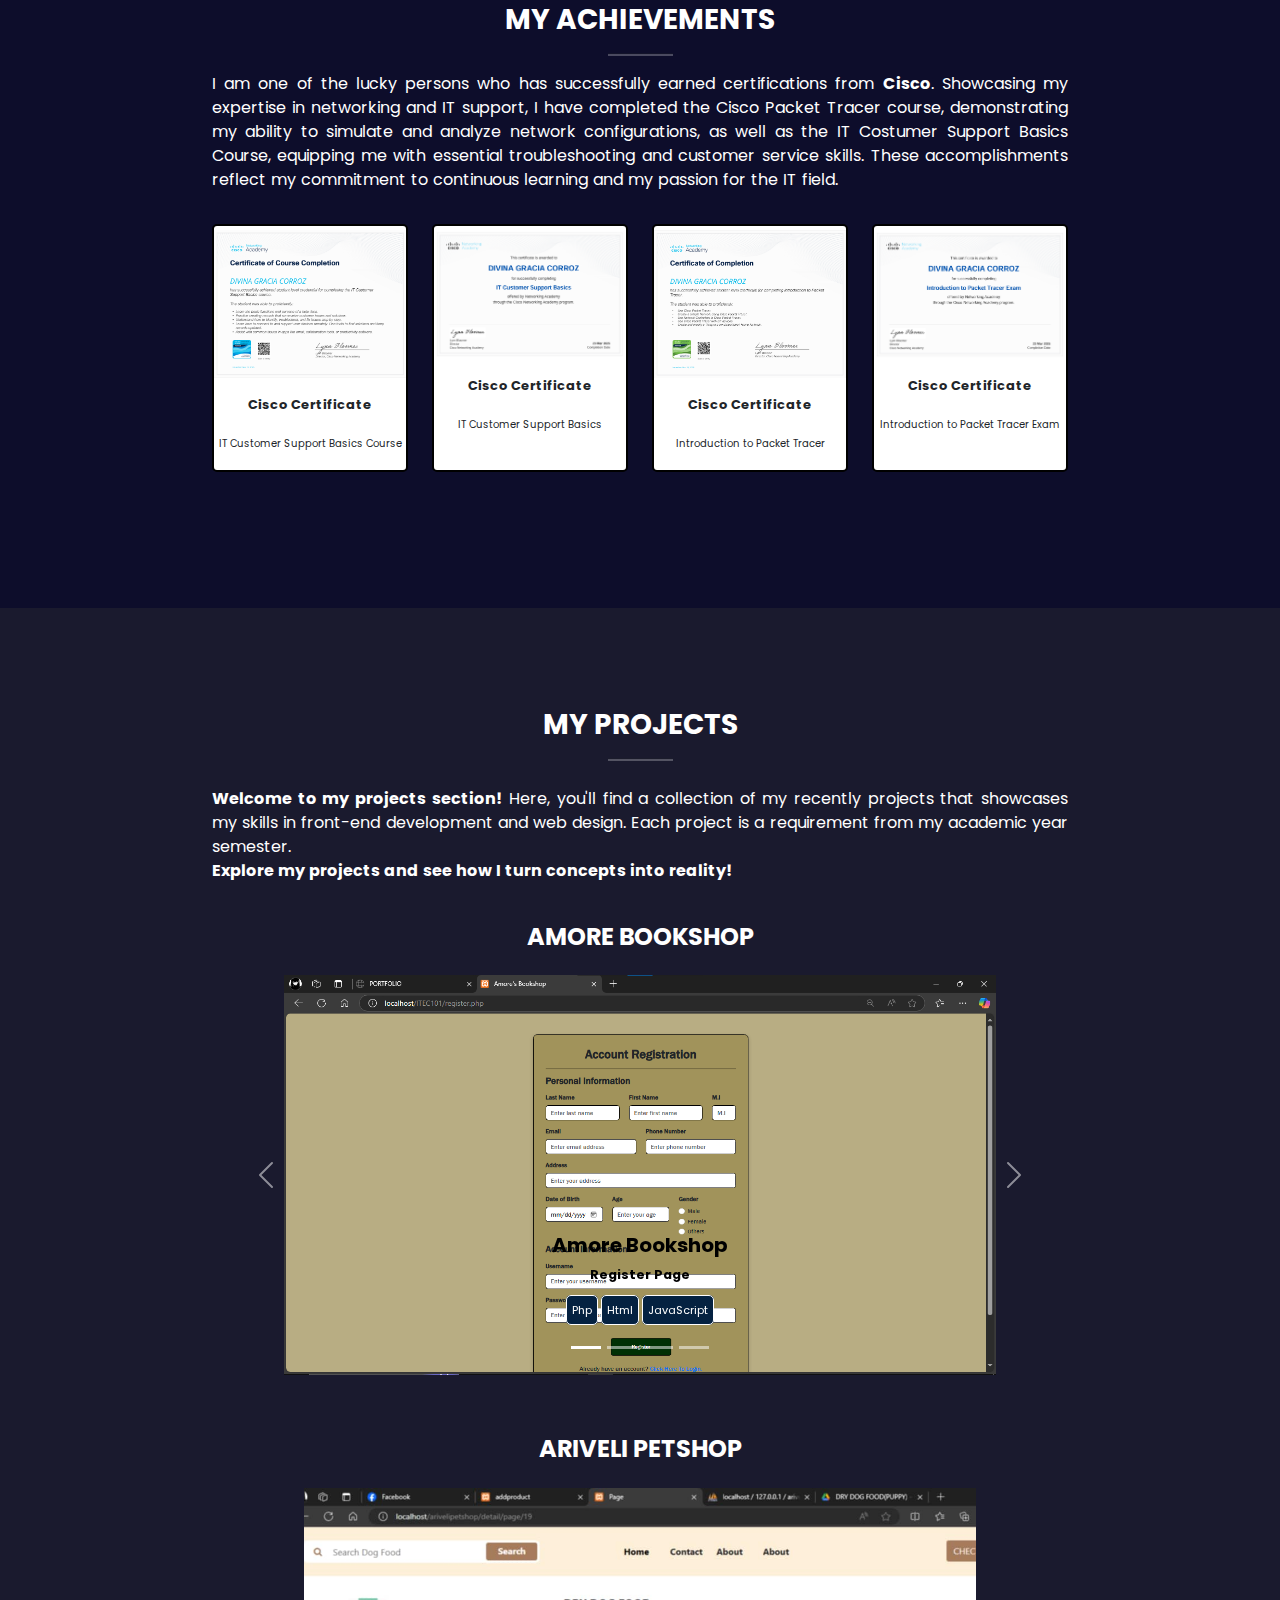
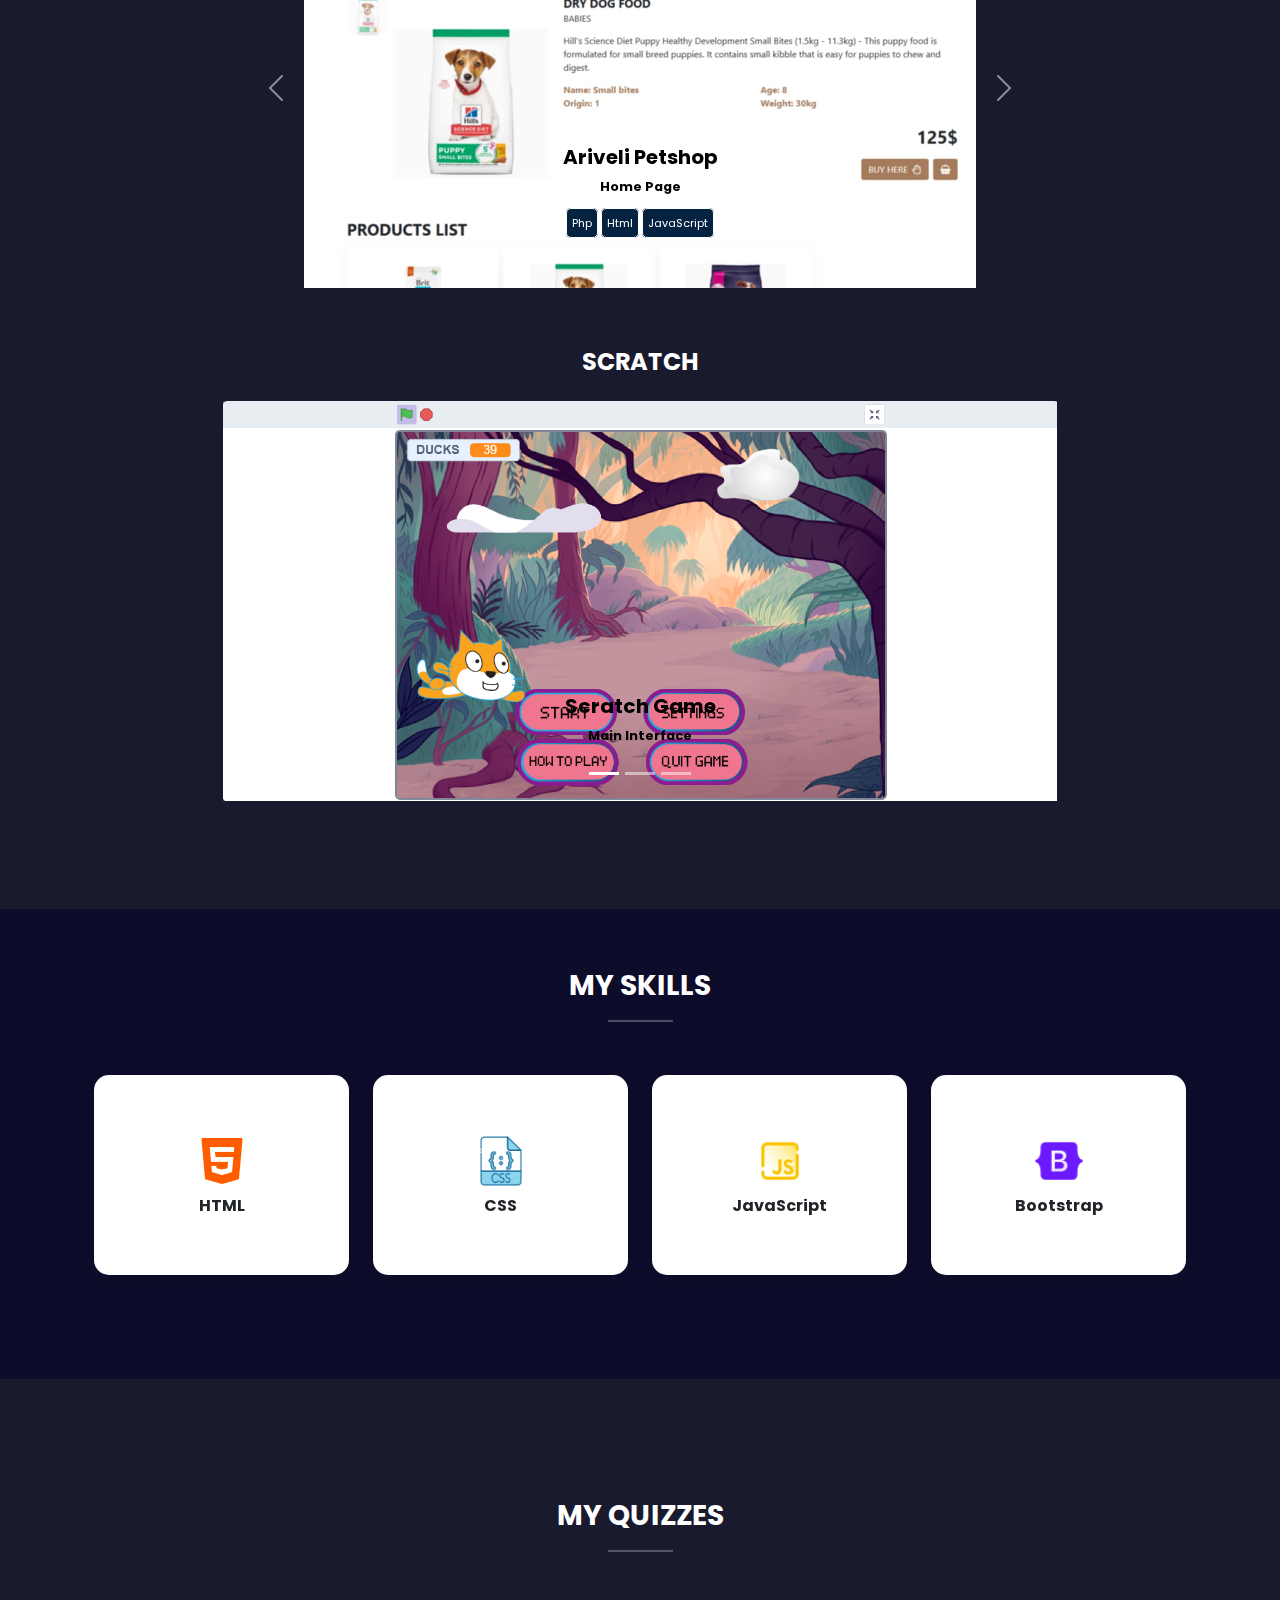
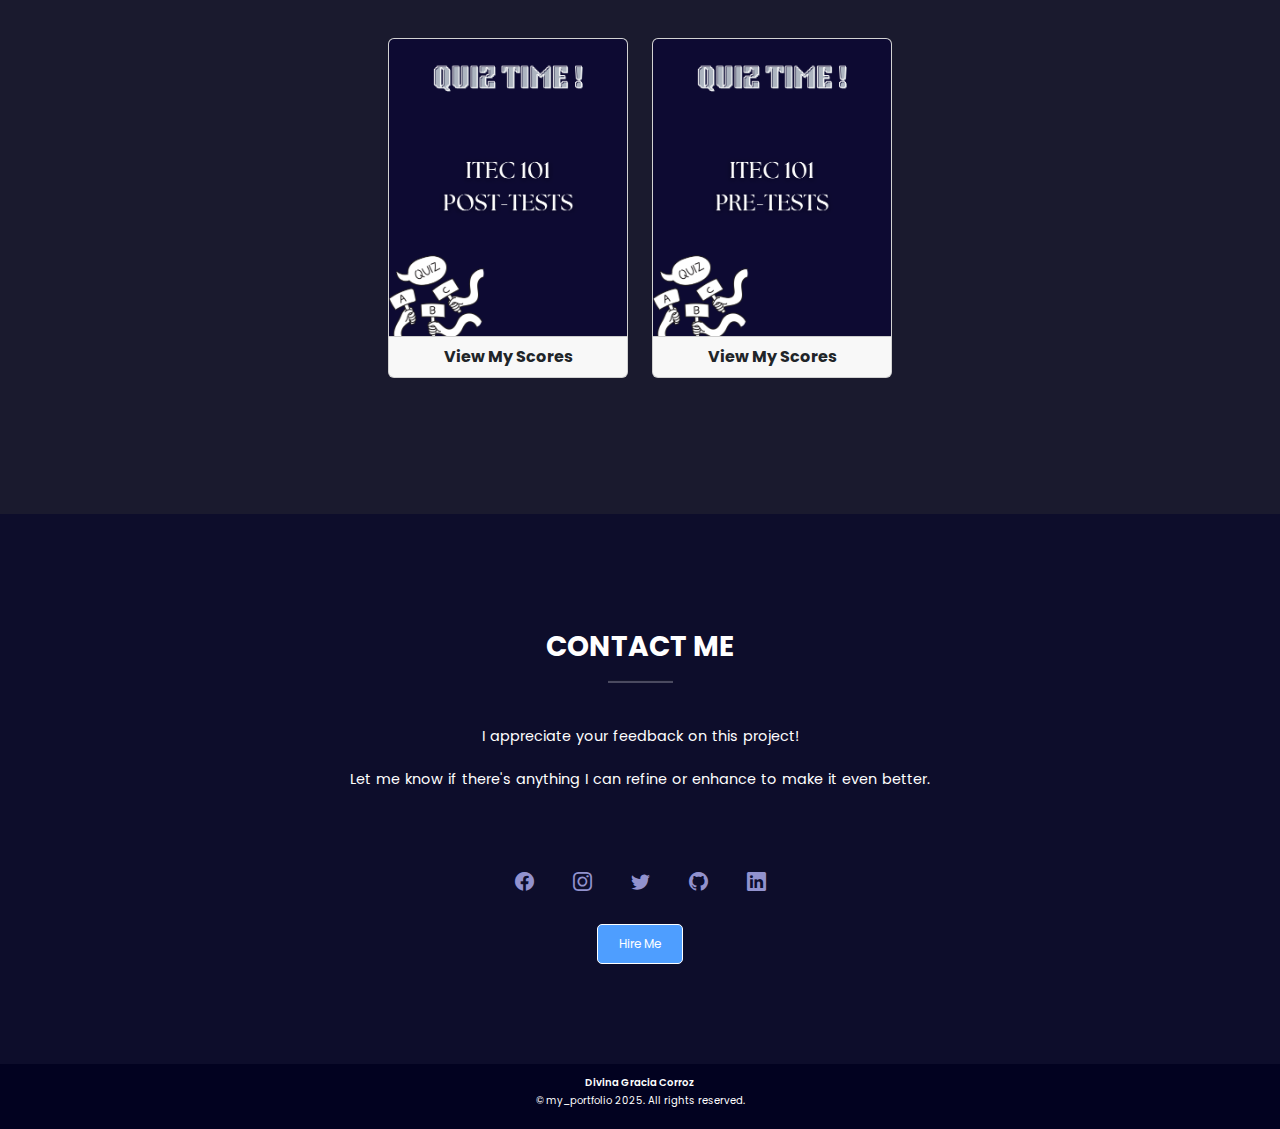
==== commit b7f71255: "updated version" ====
--- a/index.html
+++ b/index.html
@@ -4,7 +4,6 @@
 <head>
     <meta charset="UTF-8">
     <meta name="viewport" content="width=device-width, initial-scale=1.0">
-    <title>PORTFOLIO</title>
     <link rel="icon" href="about/ID1.png" type="image/x-icon">
 
     <link rel="stylesheet" href="css/main.css">
@@ -14,6 +13,7 @@
     <link href="https://cdn.jsdelivr.net/npm/bootstrap@5.3.3/dist/css/bootstrap.min.css" rel="stylesheet">
     <!-- Animate.css for Smooth Animations -->
     <link rel="stylesheet" href="https://cdnjs.cloudflare.com/ajax/libs/animate.css/4.1.1/animate.min.css">
+
 
 </head>
 
@@ -303,9 +303,6 @@
 
             <div class="row mt-4">
                 <h4 class="text-center fw-bold text-white mb-4">AMORE BOOKSHOP</h4>
-                <p class="list-text">
-                    <b>Programming Language Used:</b> <span>Php</span> <span>Html</span> <span>JavaScript</span>
-                </p>
 
                 <!-- Bootstrap Carousel with Labels -->
                 <div id="projectCarousel" class="carousel slide animate__animated animate__fadeInLeft"
@@ -327,6 +324,10 @@
                             <div class="carousel-caption  d-md-block">
                                 <h5 class="text-black fw-bold">Amore Bookshop</h5>
                                 <p class="text-black fw-bold">Register Page</p>
+                                <p class="list-text">
+                                    <span>Php</span> <span>Html</span>
+                                    <span>JavaScript</span>
+                                </p>
                             </div>
                         </div>
 
@@ -372,9 +373,6 @@
 
             <div class="works">
                 <h4 class="text-center fw-bold text-white mb-4">ARIVELI PETSHOP</h4>
-                <p class="list-text text-small">
-                    <b>Programming Language Used:</b> <span>Php</span> <span>Html</span> <span>JavaScript</span>
-                </p>
                 <!-- Bootstrap Carousel with Labels -->
                 <div id="projectCarouselTwo" class="carousel slide animate__animated animate__fadeInLeft"
                     data-bs-ride="carousel">
@@ -393,6 +391,10 @@
                             <div class="carousel-caption d-md-block">
                                 <h5 class="text-black fw-bold">Ariveli Petshop</h5>
                                 <p class="text-black fw-bold">Home Page</p>
+                                <p class="list-text">
+                                    <span>Php</span> <span>Html</span>
+                                    <span>JavaScript</span>
+                                </p>
                             </div>
                         </div>
 
@@ -492,60 +494,93 @@
                 <hr class="mx-auto" style="height: 3px; background-color: white; width: 65px; margin-bottom: 3%;">
             </div>
 
-            <div class="skills-container">
+            <div class="container">
                 <div class="row">
-                    <div class="col-6 col-md-3 mb-3">
-                        <div class="skills-card animate__animated" id="html-card">
-                            <img src="icons/icons8-html-50.png" alt="HTML" class="skill-icon">
-
-                            <div class="card-body">
-                                <h5 class="card-title">HTML</h5>
-                                <p class="card-text">I have enough knowledge about HTML, using it to structure web
-                                    content
-                                    efficiently and semantically.</p>
-                            </div>
-                        </div>
-                    </div>
-
-
-                    <div class="col-6 col-md-3 mb-3">
-                        <div class="skills-card animate__animated" id="css-card">
-                            <img src="icons/icons8-css-64.png" alt="CSS" class="skill-icon">
-
-
-                            <div class="card-body">
-                                <h5 class="card-title">CSS</h5>
-                                <p class="card-text">I'm confident in styling websites with CSS, creating visually
-                                    appealing and responsive designs.</p>
-                            </div>
-                        </div>
-                    </div>
-
-                    <div class="col-6 col-md-3 mb-3">
-                        <div class="skills-card animate__animated" id="js-card">
-                            <img src="icons/icons8-js-48.png" alt="JAVASCRIPT" class="skill-icon">
-
-                            <div class="card-body">
-                                <h5 class="card-title">JAVASCRIPT</h5>
-                                <p class="card-text">I have basic knowledge of JavaScript and am actively learning to
-                                    enhance website interactivity and dynamic behavior.</p>
-                            </div>
-                        </div>
-                    </div>
-
-                    <div class="col-6 col-md-3 mb-3">
-                        <div class="skills-card animate__animated" id="bootstrap-card">
-                            <img src="icons/icons8-bootstrap-48.png" alt="BOOTSTRAP" class="skill-icon">
-                            <div class="card-body">
-                                <h5 class="card-title">BOOTSTRAP</h5>
-                                <p class="card-text">I use Bootstrap to speed up development with its grid system and
-                                    pre-built components, ensuring responsive layouts.</p>
-                            </div>
-                        </div>
-                    </div>
-                </div>
-            </div>
-        </div>
+                    <!-- HTML Card -->
+                    <div class="col-6 col-md-3 mb-4">
+                        <div class="skills-card">
+                            <div class="flip-inner">
+                                <div class="card-front">
+                                    <img src="icons/icons8-html-50.png" alt="HTML" class="skill-icon">
+                                    <h5 class="card-title">HTML</h5>
+                                </div>
+                                <div class="card-back">
+                                    <p class="card-text">I use HTML to structure web content efficiently and
+                                        semantically.</p>
+                                    <div class="xp-bar">
+                                        <div class="xp-fill" data-width="75%">
+                                            <span class="xp-label">75%</span>
+                                        </div>
+                                    </div>
+                                </div>
+                            </div>
+                        </div>
+                    </div>
+
+                    <!-- CSS Card -->
+                    <div class="col-6 col-md-3 mb-4">
+                        <div class="skills-card">
+                            <div class="flip-inner">
+                                <div class="card-front">
+                                    <img src="icons/icons8-css-64.png" alt="CSS" class="skill-icon">
+                                    <h5 class="card-title">CSS</h5>
+                                </div>
+                                <div class="card-back">
+                                    <p class="card-text">I'm confident in styling websites with CSS for responsive
+                                        designs.</p>
+                                    <div class="xp-bar">
+                                        <div class="xp-fill" data-width="65%">
+                                            <span class="xp-label">65%</span>
+                                        </div>
+                                    </div>
+                                </div>
+                            </div>
+                        </div>
+                    </div>
+
+                    <!-- JavaScript Card -->
+                    <div class="col-6 col-md-3 mb-4">
+                        <div class="skills-card">
+                            <div class="flip-inner">
+                                <div class="card-front">
+                                    <img src="icons/icons8-js-48.png" alt="JavaScript" class="skill-icon">
+                                    <h5 class="card-title">JavaScript</h5>
+                                </div>
+                                <div class="card-back">
+                                    <p class="card-text">I have basic JavaScript knowledge and am learning interactivity
+                                        techniques.</p>
+                                    <div class="xp-bar">
+                                        <div class="xp-fill" data-width="50%">
+                                            <span class="xp-label">50%</span>
+                                        </div>
+                                    </div>
+                                </div>
+                            </div>
+                        </div>
+                    </div>
+
+                    <!-- Bootstrap Card -->
+                    <div class="col-6 col-md-3 mb-4">
+                        <div class="skills-card">
+                            <div class="flip-inner">
+                                <div class="card-front">
+                                    <img src="icons/icons8-bootstrap-48.png" alt="Bootstrap" class="skill-icon">
+                                    <h5 class="card-title">Bootstrap</h5>
+                                </div>
+                                <div class="card-back">
+                                    <p class="card-text">I use Bootstrap to build responsive layouts quickly with
+                                        pre-built tools.</p>
+                                    <div class="xp-bar">
+                                        <div class="xp-fill" data-width="35%">
+                                            <span class="xp-label">35%</span>
+                                        </div>
+                                    </div>
+                                </div>
+                            </div>
+                        </div>
+                    </div>
+                </div>
+            </div>
     </section>
 
 
@@ -584,7 +619,7 @@
     <section class="contact" id="contact">
         <div class="container-fluid">
             <!-- Section Title -->
-            <div class="text-center mb-4">
+            <div class="text-center mt-3 mb-0">
                 <h3 class="fw-bold text-white">CONTACT ME</h3>
                 <hr class="mx-auto" style="height: 3px; background-color: white; width: 65px; margin-bottom: 3%;">
                 <p class="paragraph-text text-white text-center" style="font-size: 0.9rem;">I appreciate your
@@ -598,7 +633,7 @@
                     it even better.</p>
             </div>
 
-            <div class="media-icons text-center" >
+            <div class="media-icons text-center">
                 <a href="https://facebook.com/riyuuio" target="_blank" data-aos="fade-in" data-aos-duration="1000"
                     data-aos-delay="1200"><i class="bi bi-facebook"></i></a>
                 <a href="https://instagram.com/sachiiczx" target="_blank" data-aos="fade-in" data-aos-duration="1000"
@@ -612,7 +647,7 @@
                 </a>
             </div>
 
-            <div class="text-center mt-5">
+            <div class="text-center mt-3">
                 <a href="https://mail.google.com/mail/?view=cm&fs=1&to=corrozdivina14@gmail.com&su=Hello%20there&body=Just%20wanted%20to%20say%20hi!"
                     target="_blank">
                     <button class="hire-btn">
@@ -633,4 +668,4 @@
     <script src="script.js"></script>
 </body>
 
-</html>
+</html>--- a/css/main.css
+++ b/css/main.css
@@ -361,7 +361,7 @@
     border-radius: 5px;
     text-align: center;
     border: white 1px solid;
-    font-size: 12px;
+    font-size: 11px;
 }
 
 
@@ -429,133 +429,202 @@
 /*skills styling*/
 #skills {
     background-color: #0d0d2b;
-}
-
-
-/*skills container style*/
+    padding: 40px 0;
+}
+
+.skills-card {
+    perspective: 1000px;
+    height: 250px;
+    border-radius: 15px;
+    cursor: pointer;
+}
+
+.flip-inner {
+    position: relative;
+    width: 100%;
+    height: 100%;
+    transform-style: preserve-3d;
+    transition: transform 0.6s ease;
+}
+
+
+/* Flip on class toggle (for mobile) */
+.skills-card.flipped .flip-inner {
+    transform: rotateY(180deg);
+}
+
+/* Flip on hover (desktop only) */
+@media (hover: hover) and (pointer: fine) {
+    .skills-card:hover .flip-inner {
+        transform: rotateY(180deg);
+    }
+}
+
+.xp-bar {
+    width: 100%;
+    height: 12px;
+    background-color: #222;
+    border: 1px solid #0d0d2b;
+    border-radius: 6px;
+    overflow: hidden;
+    position: relative;
+    margin-top: 15px;
+}
+
+.xp-fill {
+    height: 100%;
+    background: linear-gradient(90deg, #1a1a2e, #4e9eff);
+    width: 0%; 
+    transition: width 1s ease-in-out;
+    display: flex;
+    align-items: center;
+    justify-content: flex-end;
+    padding-right: 5px;
+    font-size: 10px;
+    color: #fff;
+    white-space: nowrap;
+}
+
+.xp-label {
+    text-shadow: 0 0 3px #00ffcc;
+}
+
+.card-front,
+.card-back {
+    position: absolute;
+    width: 100%;
+    height: 100%;
+    backface-visibility: hidden;
+    background: white;
+    border-radius: 15px;
+    box-shadow: 0 8px 16px rgba(0, 0, 0, 0.1);
+    padding: 20px;
+    text-align: center;
+    display: flex;
+    flex-direction: column;
+    justify-content: center;
+}
+
+.card-front {
+    z-index: 2;
+}
+
+.card-back {
+    transform: rotateY(180deg);
+    background: #f5f5f5;
+}
+
 .skill-icon {
-    margin-top: 10%;
-    width: 60px;
-    height: 60px;
-    object-fit: contain;
-    display: inline-block;
-}
-
-.skill-icon:hover {
-    animation: pulse 1s infinite;
-}
-
-@keyframes pulse {
-    30% {
-        transform: scale(1);
-    }
-
-    50% {
-        transform: scale(1.15);
-    }
-
-    100% {
-        transform: scale(1.20);
-    }
-}
-
-
-.skills-container .skills-card {
-    background-color: rgb(202, 202, 202);
-    transition: transform 0.3s ease-in-out;
-    border: 2px solid black;
-    color: black;
-    width: 107%;
-    height: 100%;
-    margin-top: 10%;
-    border-radius: 10px;
-    padding: 10px 20px;
-}
-
-.skills-card:hover {
-    transform: scale(1.05);
-}
-
-.skills .card-title {
+    width: 50px;
+    height: 50px;
+    margin: 0 auto 15px;
+}
+
+.card-title {
     font-size: 16px;
     font-weight: bold;
-    margin-top: 20px;
-}
-
-.skills .card-text {
+    color: #0d0d2b;
+    margin-bottom: 10px;
+}
+
+.card-text {
     font-size: 13px;
-    margin-top: 15px;
+    color: #333;
     text-align: justify;
 }
 
-/*responsive style*/
-
-/* For extra small screens: 320px and below */
+/* Extra small screens: phones, up to 360px */
 @media (max-width: 360px) {
     .skill-icon {
         width: 30px;
-        height: 25px;
-        margin-top: 5%;
-    }
-
-    .skills-container .skills-card {
-        width: 100%;
-        margin: 10px auto;
-        padding: 10px;
-    }
-
-    .skills .card-title {
-        font-size: 9px;
-        margin-top: 10px;
-    }
-
-    .skills .card-text {
-        font-size: 8px;
-    }
-}
-
-/* For medium screens: tablets or larger phones */
+        height: 30px;
+        margin-bottom: 10px;
+    }
+
+    .skills-card {
+        height: 200px;
+    }
+
+    .card-title {
+        font-size: 11px;
+    }
+
+    .card-text {
+        font-size: 12px;
+        line-height: 1.2;
+    }
+}
+
+/* Medium screens: 361px - 768px (tablets or larger phones) */
 @media (min-width: 361px) and (max-width: 768px) {
     .skill-icon {
         width: 40px;
         height: 40px;
-    }
-
-    .skills-container .skills-card {
-        width: 100%;
-        padding: 15px;
-    }
-
-    .skills .card-title {
-        font-size: 10px;
-    }
-
-    .skills .card-text {
-        font-size: 10px;
-    }
-}
-
-/* For larger screens (desktops and above) */
+        margin-bottom: 10px;
+    }
+
+    .skills-card {
+        height: 150px;
+    }
+
+
+    .card-title {
+        font-size: 13px;
+    }
+
+    .card-text {
+        font-size: 11px;
+        line-height: 1.3;
+    }
+}
+
+/* Large screens: 769px and up (desktops) */
 @media (min-width: 769px) {
     .skill-icon {
-        width: 60px;
-        height: 60px;
-    }
-
-    .skills-container .skills-card {
-        width: 100%;
-        max-width: 250px;
-        padding: 20px;
-    }
-
-    .skills .card-title {
+        width: 50px;
+        height: 50px;
+        margin-bottom: 10px;
+    }
+
+    .skills-card {
+        height: 200px;
+    }
+
+    .card-title {
         font-size: 16px;
     }
 
-    .skills .card-text {
-        font-size: 14px;
-    }
-}
+    .card-text {
+        font-size: 10px;
+        line-height: 1.4;
+    }
+}
+
+@media (max-width: 768px) {
+    .xp-bar {
+      height: 9px;
+    }
+  
+    .xp-fill {
+      font-size: 8px;
+      padding-right: 3px;
+    }
+  
+    .xp-label {
+      text-shadow: none;
+    }
+  }
+  
+  @media (max-width: 480px) {
+    .xp-bar {
+      height: 7px;
+    }
+  
+    .xp-fill {
+      font-size: 7px;
+    }
+  }
+  
 
 /* Centering the section */
 .container {
@@ -632,7 +701,7 @@
 /* Optional adjustments for the cards */
 /*contact style*/
 .contact {
-    background-color: #1a1a2e;
+    background-color: #0d0d2b;
     min-height: 490px;
 }
 
@@ -733,7 +802,7 @@
 
     .list-text span {
         width: 20%;
-        font-size: 9px;
+        font-size: 5px;
     }
 
     .button {
@@ -820,5 +889,4 @@
     .card {
         width: 15rem;
     }
-}
-
+}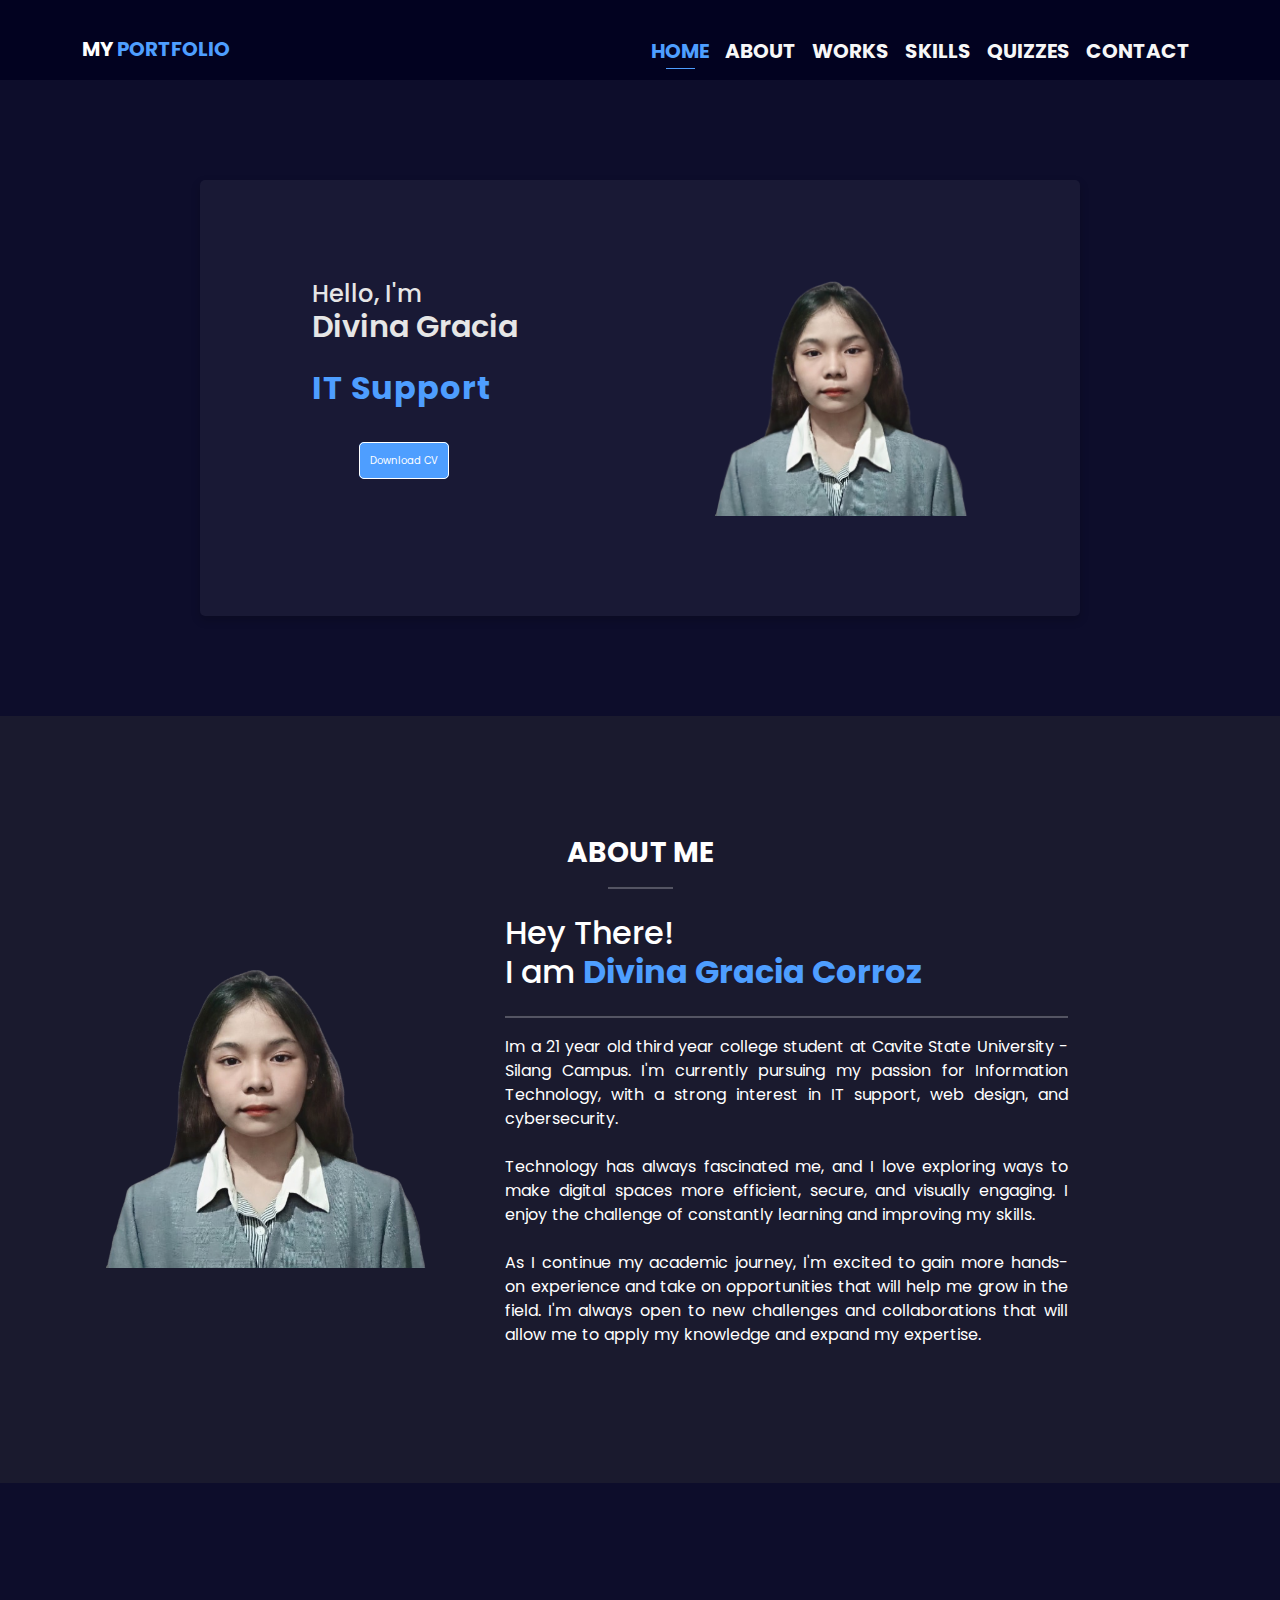
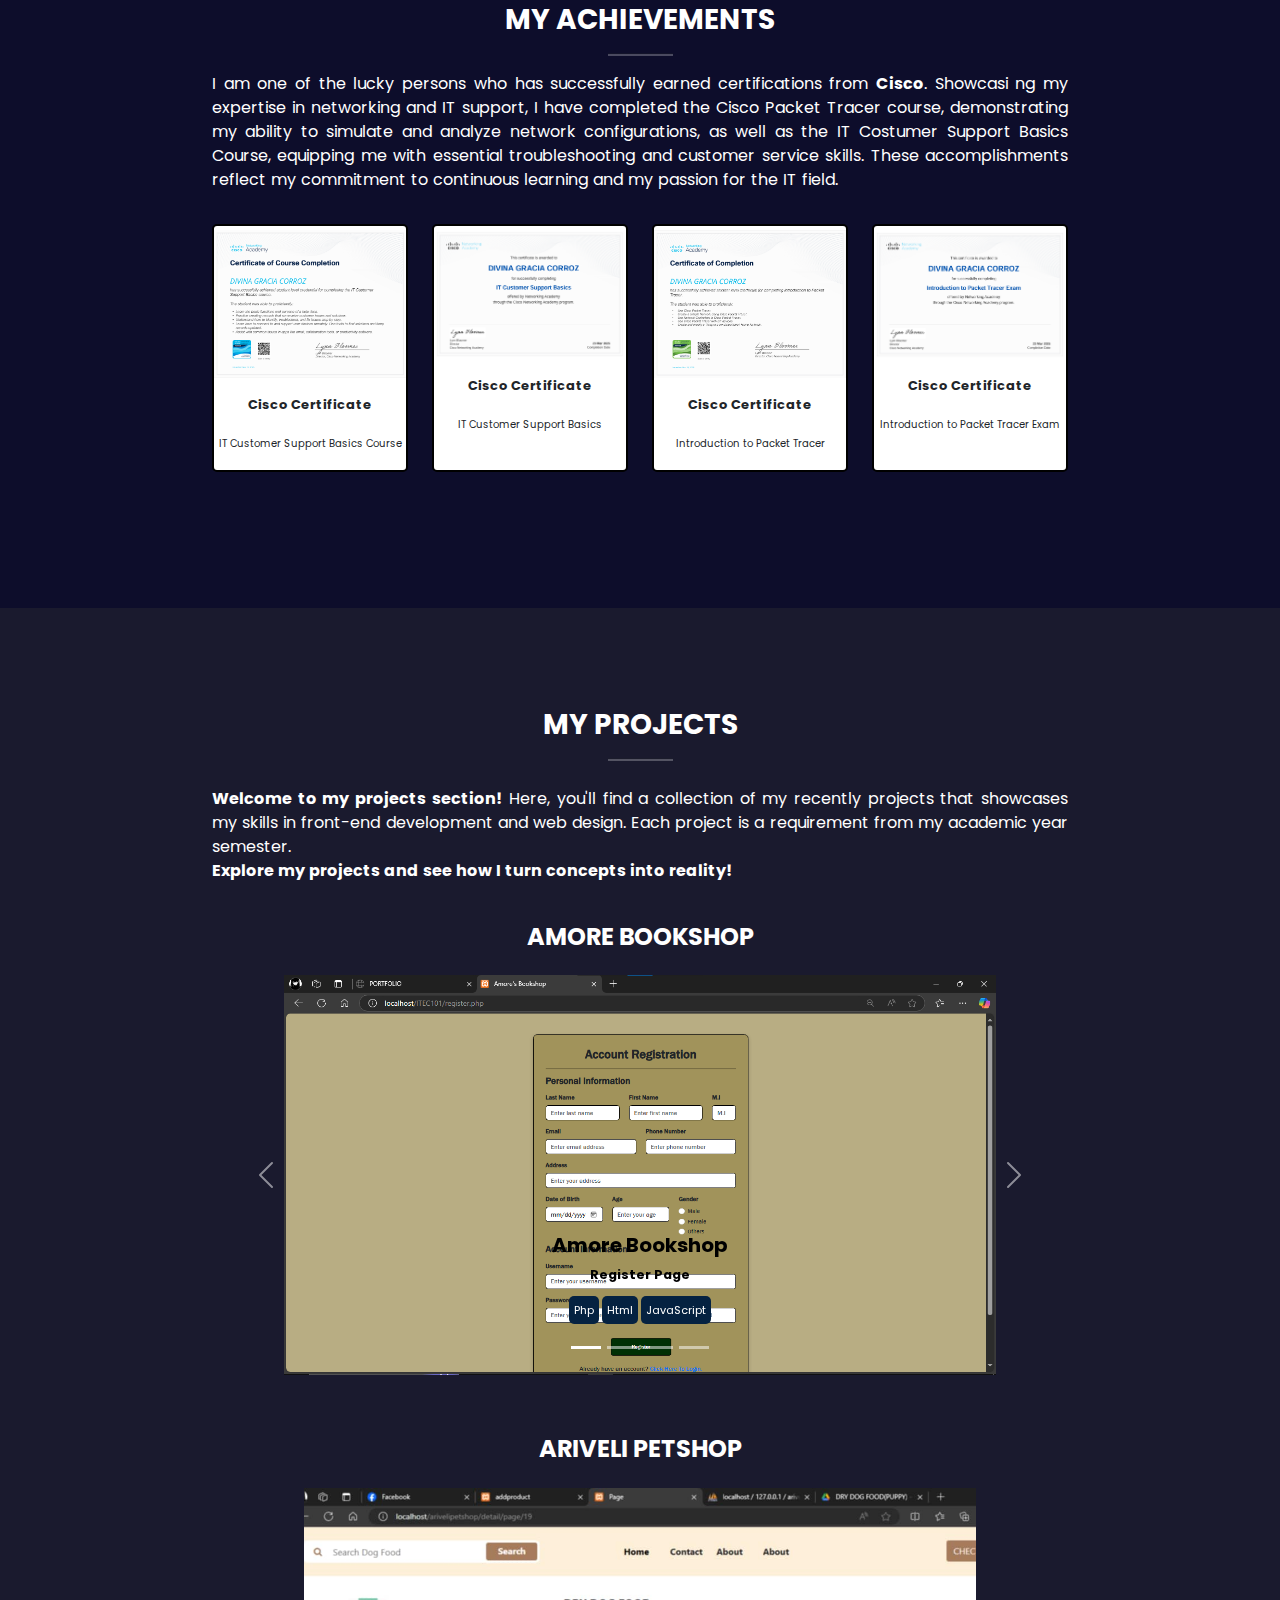
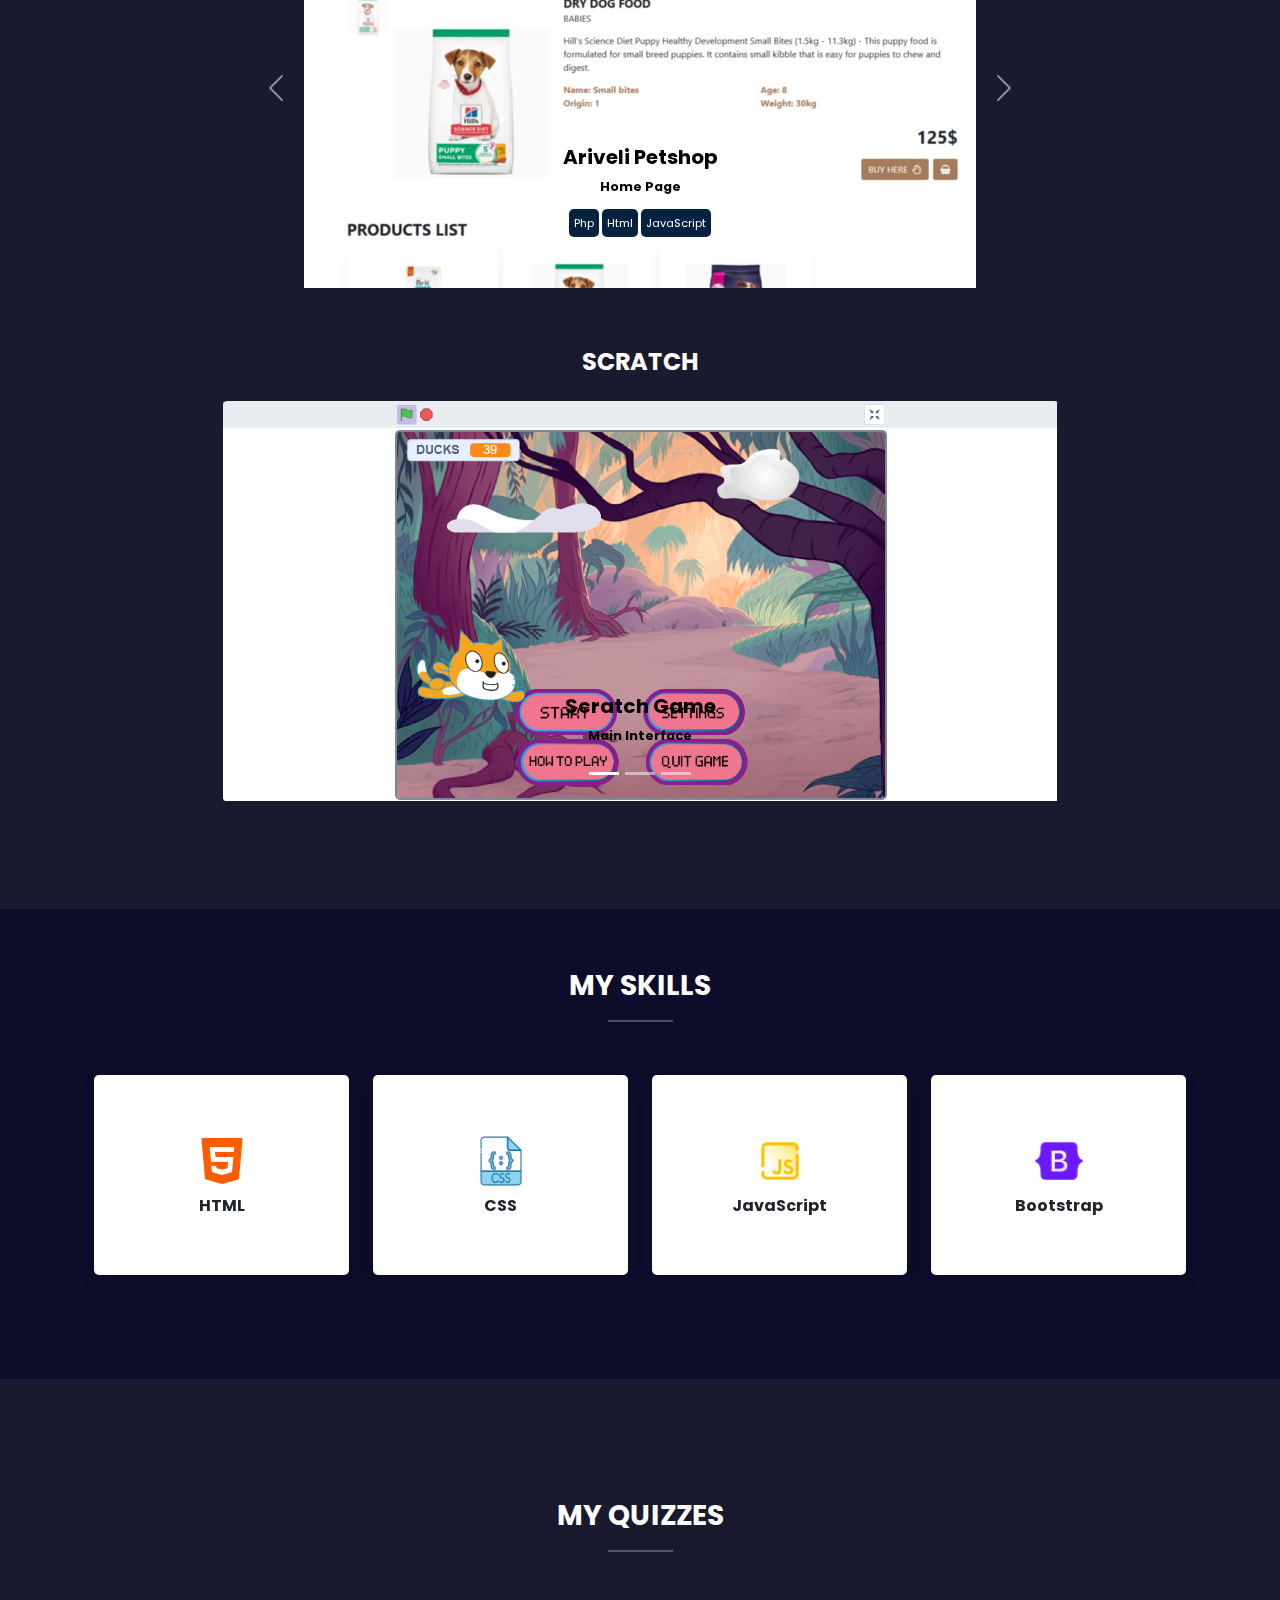
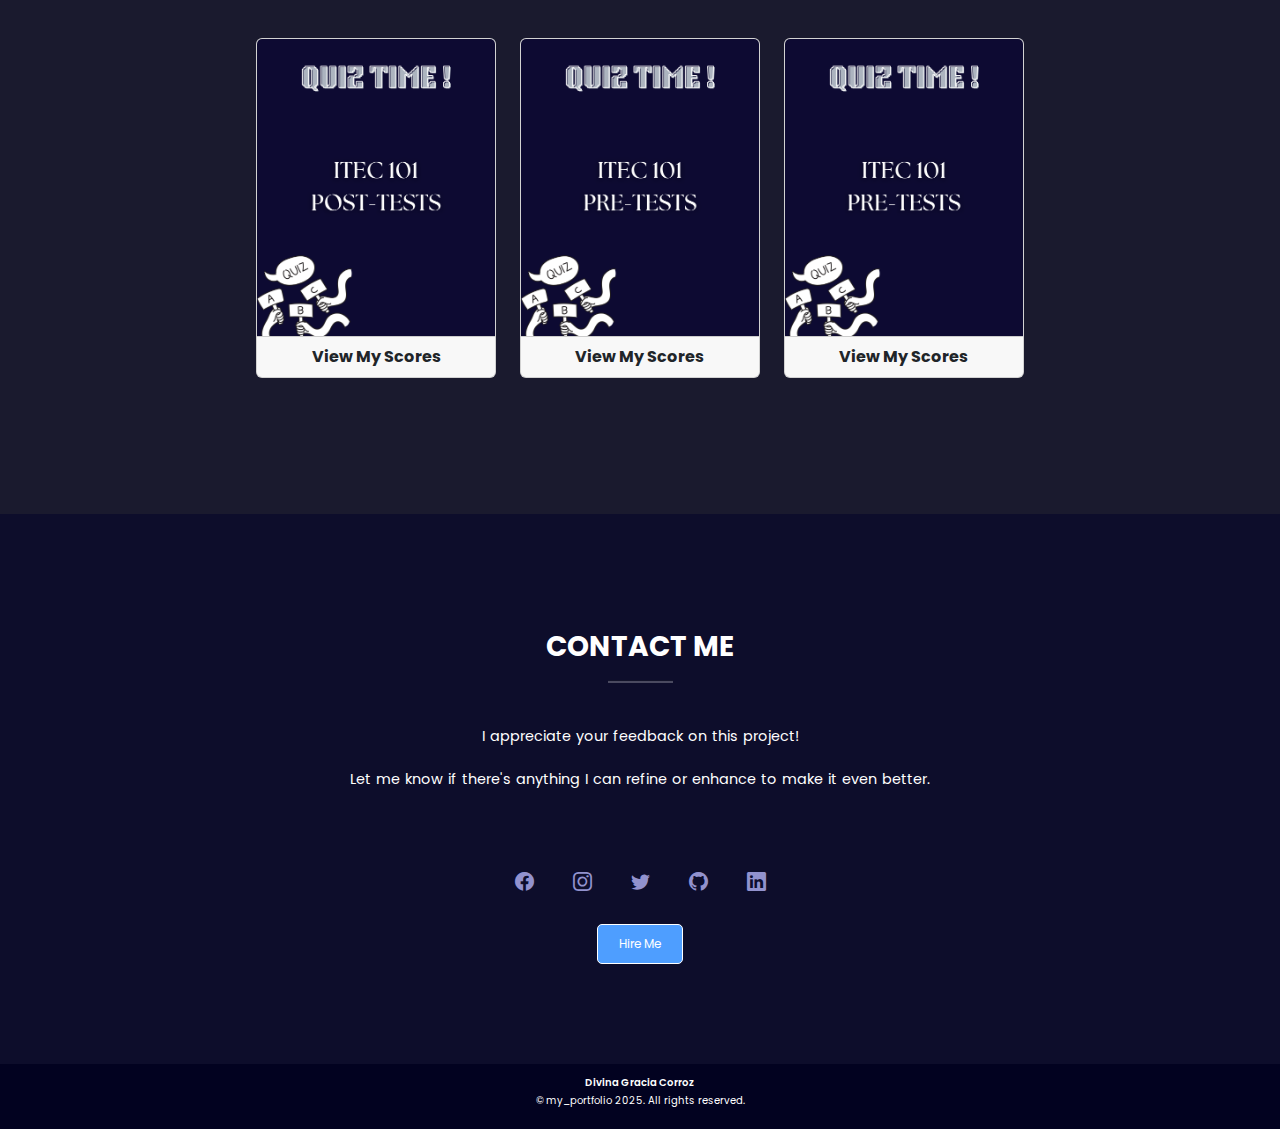
==== commit 293f9aa3: "Resolved merge conflicts in main.css and index.html" ====
--- a/index.html
+++ b/index.html
@@ -152,7 +152,7 @@
             <div class="row">
                 <p class="paragraph-text text-white">
                     I am one of the lucky persons who has successfully earned certifications from <b>Cisco</b>.
-                    Showcasing my
+                    Showcasi ng my
                     expertise
                     in networking and IT support, I have completed the Cisco Packet Tracer course, demonstrating my
                     ability to
@@ -595,7 +595,7 @@
 
             <div class="card-container">
                 <div class="row">
-                    <div class="col-6 col-md-6 mb-3">
+                    <div class="col-4 col-md-4 mb-3">
                         <div class="card">
                             <a href="quiz-post-test.html"><img src="quizzes/1.png" class="card-img-top"
                                     alt="post-test"></a>
@@ -603,7 +603,16 @@
                         </div>
 
                     </div>
-                    <div class="col-6 col-md-6 mb-3">
+
+                    <div class="col-4 col-md-4 mb-3">
+                        <div class="card">
+                            <a href="quiz-pre-test.html"><img src="quizzes/2.png" class="card-img-top"
+                                    alt="pre-test"></a>
+                            <div class="card-footer">View My Scores</div>
+                        </div>
+                    </div>
+
+                    <div class="col-4 col-md-4 mb-3">
                         <div class="card">
                             <a href="quiz-pre-test.html"><img src="quizzes/2.png" class="card-img-top"
                                     alt="pre-test"></a>
@@ -657,9 +666,7 @@
             </div>
         </div>
     </section>
-
-    <button id="scrollToTop" class="scroll-to-top">&#8679;</button>
-
+    
     <footer class="footer">
         <span class="footer-title">Divina Gracia Corroz</span>
         <p>&copy; my_portfolio 2025. All rights reserved.</p>
--- a/css/main.css
+++ b/css/main.css
@@ -360,7 +360,6 @@
     margin-bottom: 8px;
     border-radius: 5px;
     text-align: center;
-    border: white 1px solid;
     font-size: 11px;
 }
 
@@ -435,7 +434,6 @@
 .skills-card {
     perspective: 1000px;
     height: 250px;
-    border-radius: 15px;
     cursor: pointer;
 }
 
@@ -480,7 +478,7 @@
     align-items: center;
     justify-content: flex-end;
     padding-right: 5px;
-    font-size: 10px;
+    font-size: 9px;
     color: #fff;
     white-space: nowrap;
 }
@@ -496,7 +494,7 @@
     height: 100%;
     backface-visibility: hidden;
     background: white;
-    border-radius: 15px;
+    border-radius: 5px;
     box-shadow: 0 8px 16px rgba(0, 0, 0, 0.1);
     padding: 20px;
     text-align: center;
@@ -528,7 +526,7 @@
 }
 
 .card-text {
-    font-size: 13px;
+    font-size: 19px;
     color: #333;
     text-align: justify;
 }
@@ -729,31 +727,6 @@
     font-size: 10px;
 }
 
-/*scroll2top*/
-.scroll-to-top {
-    position: fixed;
-    bottom: 20px;
-    right: 20px;
-    width: 50px;
-    height: 50px;
-    background-color: #007bff;
-    color: white;
-    border: none;
-    border-radius: 50%;
-    font-size: 24px;
-    cursor: pointer;
-    display: none;
-    justify-content: center;
-    align-items: center;
-    box-shadow: 0 4px 6px rgba(0, 0, 0, 0.2);
-    transition: opacity 0.3s, visibility 0.3s;
-    opacity: 0.5;
-}
-
-.scroll-to-top:hover {
-    background-color: #0056b3;
-}
-
 /*responsive*/
 @media (max-width: 991px) {
     .navbar-nav {
@@ -846,7 +819,7 @@
     }
 
     .card-footer {
-        font-size: 9px;
+        font-size: 6px;
     }
 
     .certs .card-title {
